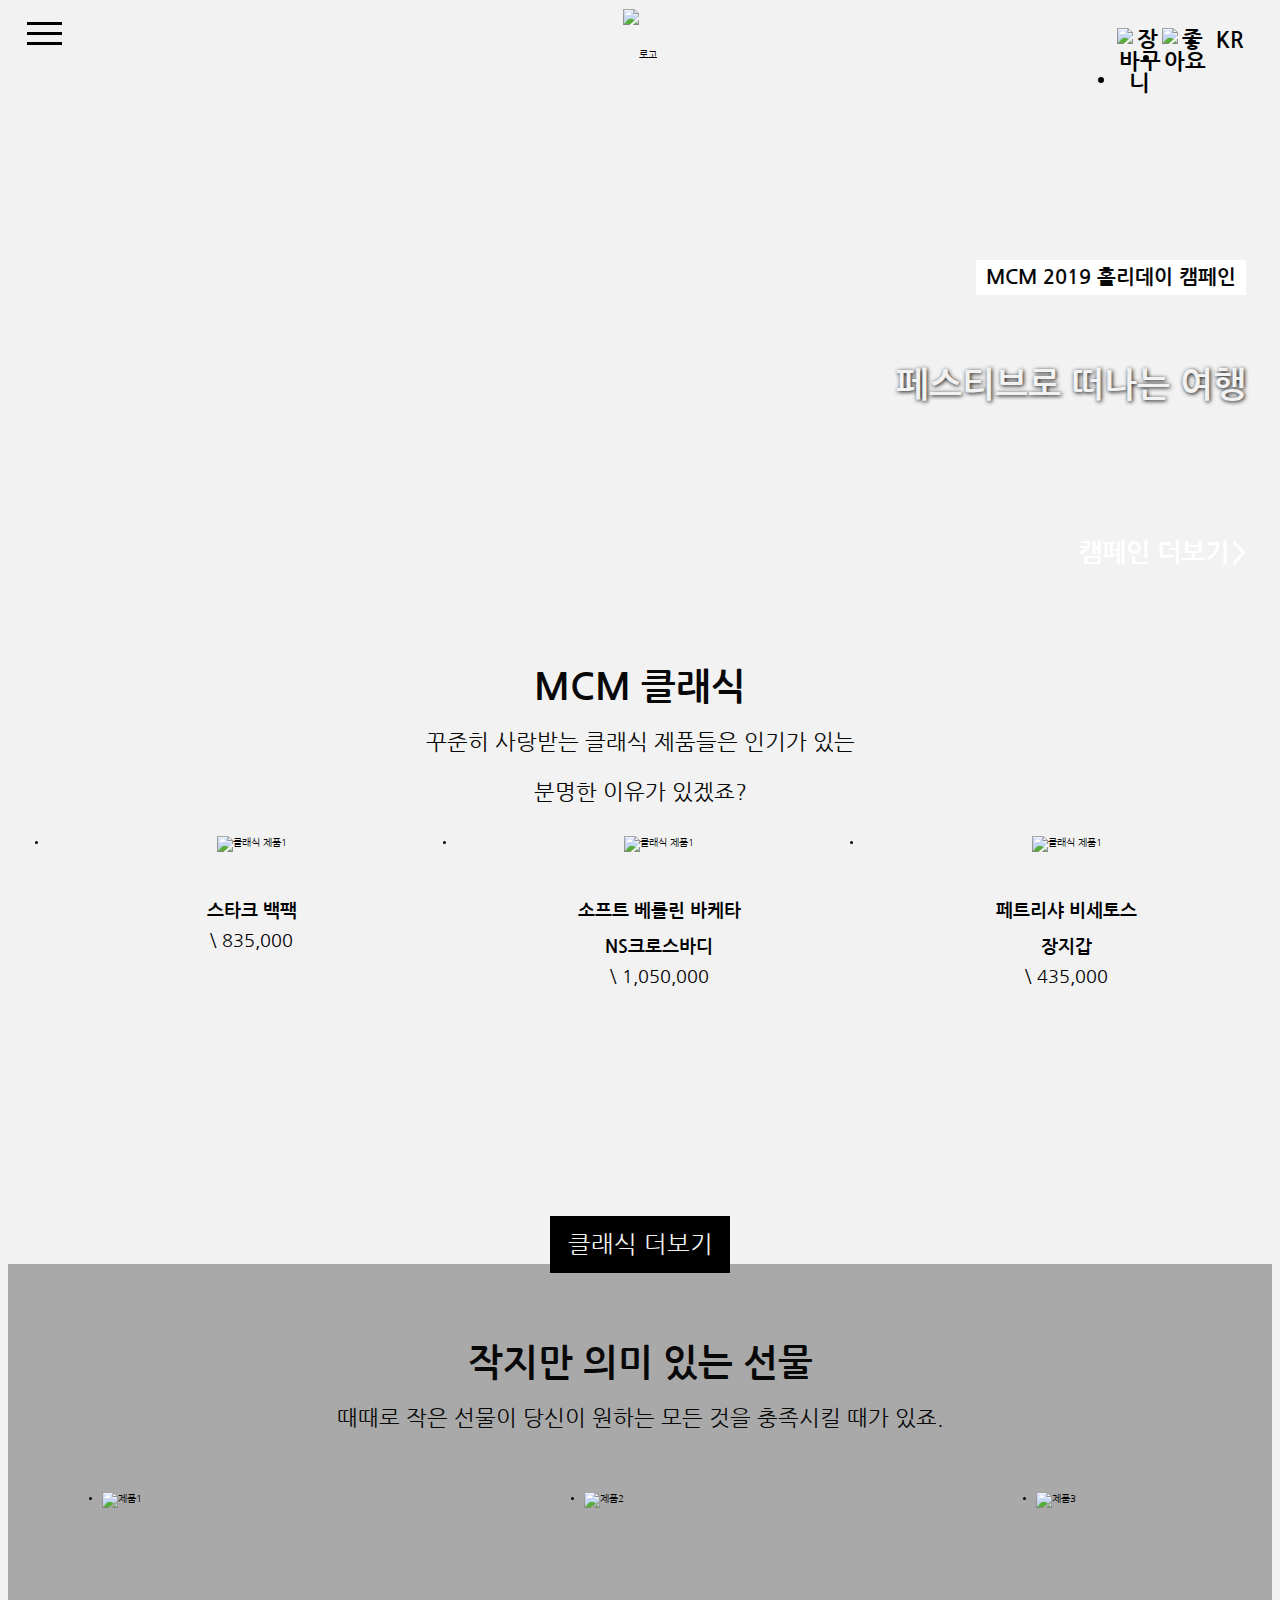
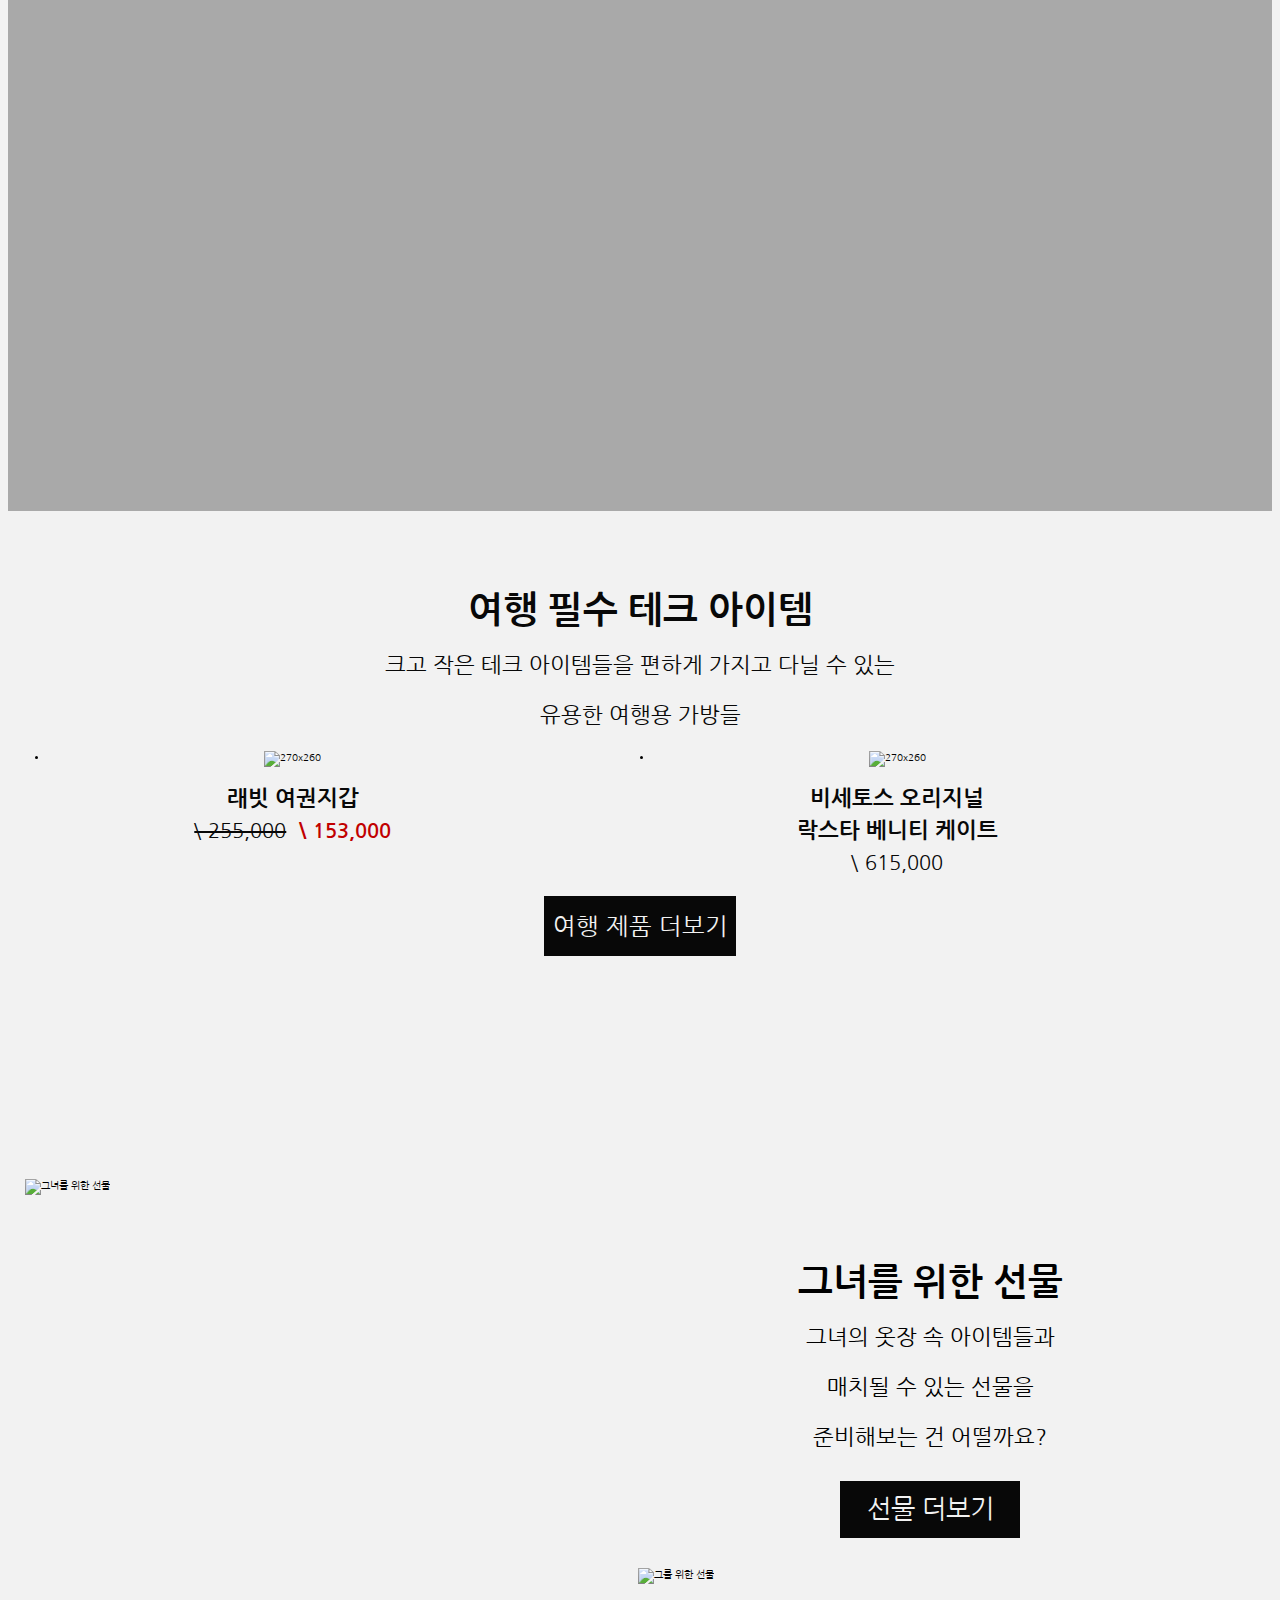
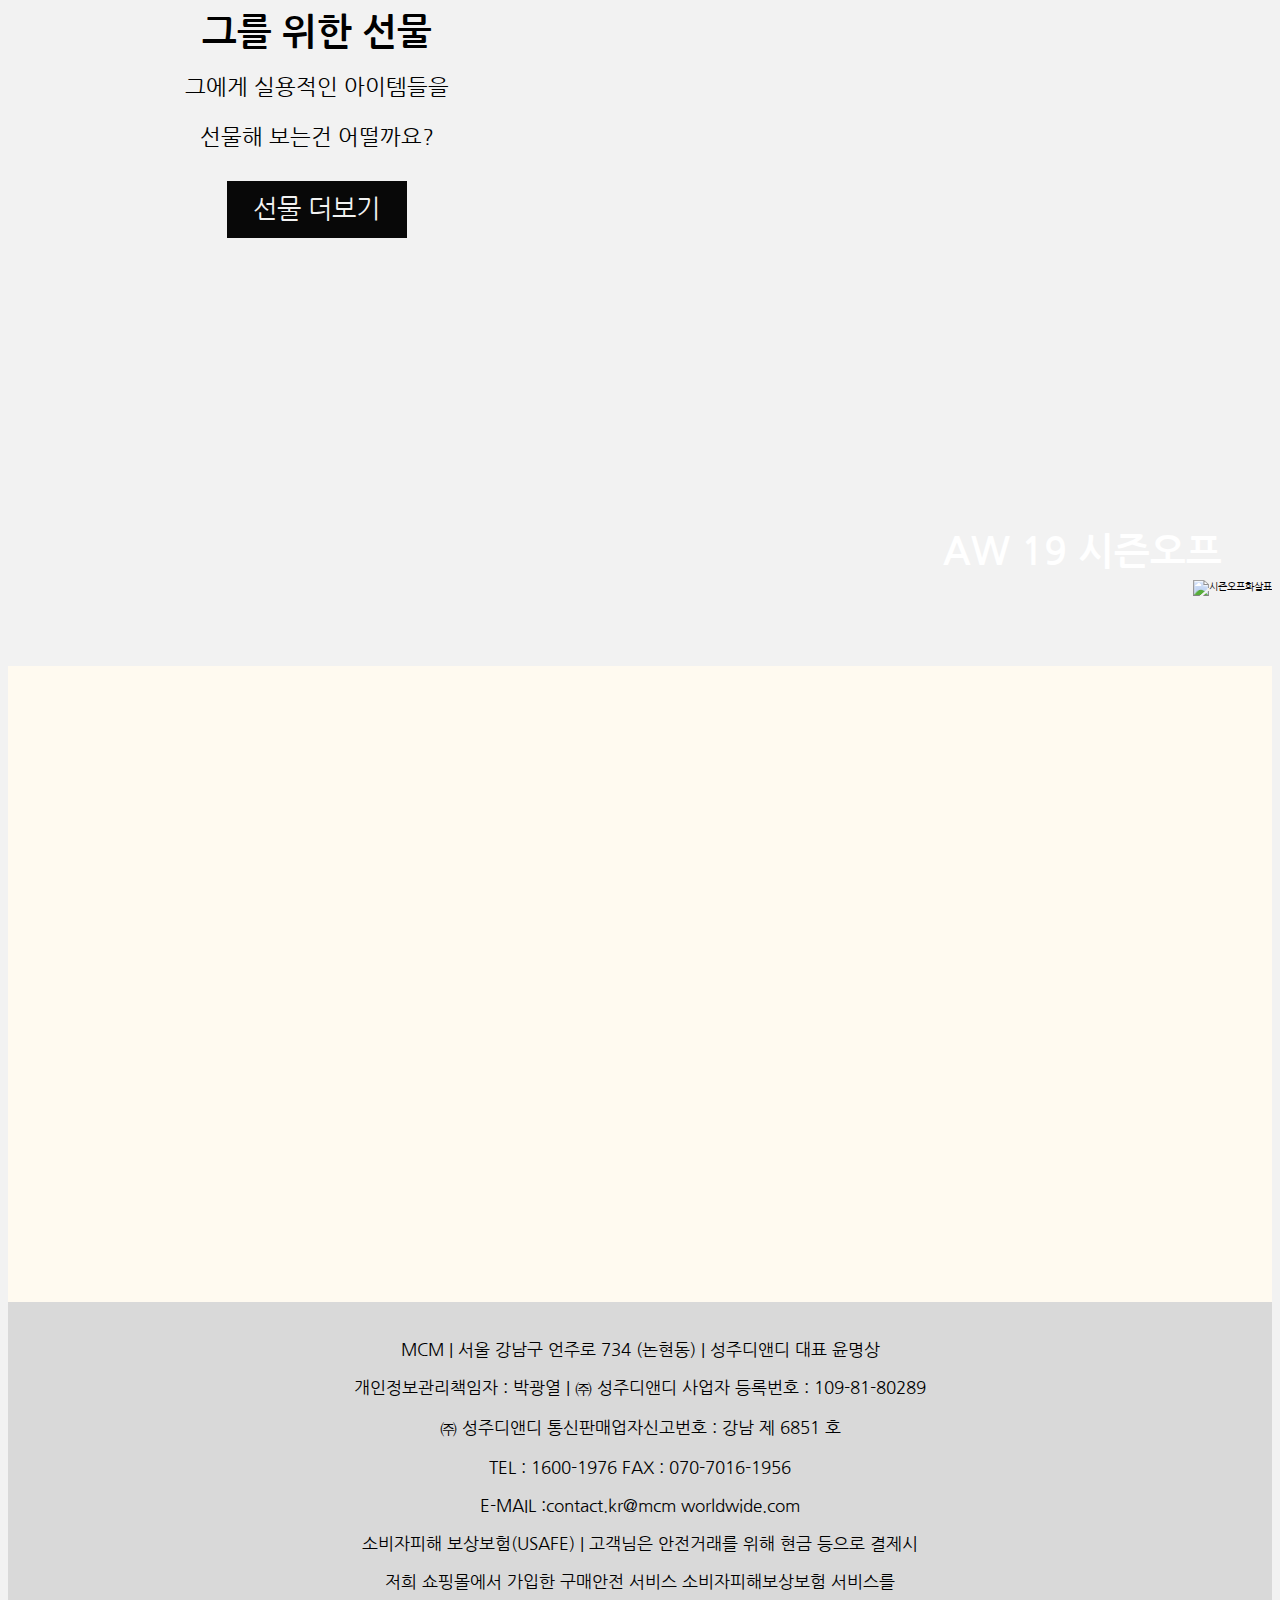
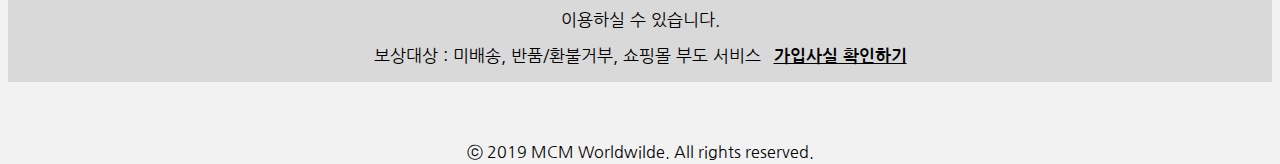
==== index.html @ 51ff12f6 "Add files via upload" ====
<!DOCTYPE html>
<html lang ="en">
	<head>
	<meta charset="utf-8">
	<meta name="viewport" content="width=device-width,initial-scale=1.0,minimum-scale=1.0,maximum-scale=1.0">
	<title>mcm</title>
	<link rel="stylesheet" href="css/reset.css">
	<link href="https://fonts.googleapis.com/css?family=Nanum+Gothic&display=swap" rel="stylesheet">
	<link rel="stylesheet" href="css/mcm-moblie.css">
</head>

<body>
	<header>
		<div class="top-con">
			<div class="btn-con">
				<span class="menu-btn"></span>
				<span class="menu-btn"></span>
				<span class="menu-btn"></span>
			</div>
			<div class="nav"></div>
			<div class="logo-wrap">
				<img src="images/mcm/mcm_logo.png" alt="로고">
			</div>
			<div class="top-icon">
				<ul>
					<li><img src="images/mcm/icon/icon_top_cart.png" alt="장바구니"></li>
					<li><img src="images/mcm/icon/icon_top_heart.png" alt="좋아요"></li>
					<li>KR</li>
				</ul>
			</div>
		</div>
		<div class="txt-con">
			<h1>MCM 2019 홀리데이 캠페인</h1>
			<p>페스티브로 떠나는 여행</p>
			<p>인플루언시 테너리스, 마네사 종, 새미 밀러와 함께 하늘위로 여행을 떠나보세요.</p>
			<span>캠페인 더보기</span>

			<span>></span>
		</div>
	</header>
	<!--최상단-->
	<div class="first-wrap">
		<div class="txt-con">
			<h2>MCM 클래식</h2>
			<p>꾸준히 사랑받는 클래식 제품들은 인기가 있는</p>
			<p>분명한 이유가 있겠죠?</p>
		</div>
		<div class="first-con">
			<ul>
				<li><img src="images/mcm/classic/img_class1.png" alt="클래식 제품1">
					<p>스타크 백팩</p>
					<span>\ 835,000</span>

				</li>

				<li><img src="images/mcm/classic/img_class2.png" alt="클래식 제품1">
					<p>소프트 베를린 바케타</p>
					<p>NS크로스바디</p>
					<span>\ 1,050,000</span>
				</li>

				<li><img src="images/mcm/classic/img_class3.png" alt="클래식 제품1">
					<p>페트리샤 비세토스</p>
					<p>장지갑</p>
					<span>\ 435,000</span>
				</li>
			</ul>
		</div>
		<div class="first-btn">
			<span>클래식 더보기</span>
		</div>
	</div>
	<div class="second-wrap">
		<div class="txt-con">
			<h2>작지만 의미 있는 선물</h2>
			<p>때때로 작은 선물이 당신이 원하는 모든 것을 충족시킬 때가 있죠.</p>
		</div>
		<div class="second-con">
			<ul>
				<li><img src="http://placehold.it/452x477/a1c" alt="제품1"></li>
				<li><img src="http://placehold.it/452x477/ddd" alt="제품2"></li>
				<li><img src="http://placehold.it/452x477/cdc" alt="제품3"></li>
				<li><img src="http://placehold.it/452x477/bdb" alt="제품4"></li>
			</ul>
		</div>
	</div>
	<div class="third-wrap">
		<div class="txt-con">
			<h2>여행 필수 테크 아이템</h2>
			<p>크고 작은 테크 아이템들을 편하게 가지고 다닐 수 있는</p>
			<p>유용한 여행용 가방들</p>
		</div>
		<div class="third-con">
			<ul>
				<li><img src="images/mcm/travel/img_1.png" alt="270x260">
					<p>래빗 여권지갑</p>
					<span>\ 255,000</span>
					<span>\ 153,000</span>
				</li>
				<li><img src="images/mcm/travel/img_2.png" alt="270x260">
					<p>비세토스 오리지널</p>
					<p>락스타 베니티 케이트</p>
					<span>\ 615,000</span>
				</li>
			</ul>
			<div class="third-btn">
				<span>여행 제품 더보기</span>
			</div>
		</div>
	</div>
	<div class="last-wrap">
		<div class="left-con">
			<div class="left-top">
				<img src="images/mcm/he/she.JPG" alt="그녀를 위한 선물">
			</div>
			<div class="left-bottom">
				<h1>그를 위한 선물</h1>
				<p>그에게 실용적인 아이템들을</p>
				<p>선물해 보는건 어떨까요?</p>
				<div class="left-btn">
					<span>선물 더보기</span>
				</div>
			</div>
		</div>
		<div class="right-con">
			<div class="right-top">
				<h1>그녀를 위한 선물</h1>
				<p>그녀의 옷장 속 아이템들과</p>
				<p>매치될 수 있는 선물을</p>
				<p>준비해보는 건 어떨까요?</p>
				<div class="right-btn">
					<span>선물 더보기</span>
				</div>
			</div>
			<div class="right-bottom">
				<img src="images/mcm/he/he.JPG" alt="그를 위한 선물">
			</div>
		</div>
	</div>
	<div class="season-wrap">
		<span>AW 19 시즌오프</span>
		<img src="images/mcm/icon/icon_seasonoff.png" alt="시즌오프화살표">
	</div>
	<div class="info-wrap">
		
	</div>
	<footer>
		<p>MCM | 서울 강남구 언주로 734 (논현동) | 성주디앤디 대표 윤명상 </p>
		<p>개인정보관리책임자 : 박광열 | ㈜ 성주디앤디 사업자 등록번호 : 109-81-80289</p>
		<p>㈜ 성주디앤디 통신판매업자신고번호 : 강남 제 6851 호 </p>
		<p>TEL : 1600-1976 FAX : 070-7016-1956 </p>
		<p>E-MAIL :contact.kr@mcm worldwide.com</p>
		<p>소비자피해 보상보험(USAFE) | 고객님은 안전거래를 위해 현금 등으로 결제시 </p>
		<p>저희 쇼핑몰에서 가입한 구매안전 서비스 소비자피해보상보험 서비스를 </p>
		<p>이용하실 수 있습니다. </p>
		<span>보상대상 : 미배송, 반품/환불거부, 쇼핑몰 부도 서비스</span>
		<span>가입사실 확인하기 </span>
		<p>ⓒ 2019 MCM Worldwilde. All rights reserved.</p>
	</footer>
</body></html>
---- css/mcm-moblie.css ----
@charset "utf-8";

html {
	font-size: 10px;
}

body {
	font-family: 'Nanum Gothic', sans-serif;
	overflow-x: hidden;
	overflow-y: auto;
	background-color: #f2f2f2;
}

header {
	width: 100%;
	height: 580px;
	position: relative;
	background: url("../images/mcm/top/bg_img1.jpg") no-repeat;
	background-size: 100% 100%;
	cursor: pointer;
}

header .txt-con {
	width: 100%;
	/*	background-color: palevioletred;*/
	text-align: right;
	position: absolute;
	right: 26px;
	bottom: 0px;
	color: #fff;
}

header .txt-con h1 {
	display: inline-block;
	width: 270px;
	height: 35px;
	line-height: 35px;
	background-color: #fff;
	font-weight: 700;
	font-size: 2rem;
	margin-bottom: 3%;
	text-align: center;
	color: #080808;
}

header .txt-con p:nth-of-type(1) {
	font-size: 3.5rem;
	font-weight: 700;
	margin-bottom: 2%;
	color: #f2f2f2;
	text-shadow: 1px 1px 4px #080808;
}

header .txt-con p:nth-of-type(2) {
	font-size: 1.6rem;
	font-weight: bold;
	color: #f2f2f2;
}

header .txt-con span {
	display: inline-block;
	height: 30px;
	line-height: 30px;
	padding: 80px 0 20px 0;
	font-size: 2.6rem;
	font-weight: bold;
	cursor: pointer;
}

header .top-con {
	width: 100%;
	height: 90px;
	position: relative;
}

header .top-con .logo-wrap {
	line-height: 90px;
	text-align: center;
}

header .top-con .logo-wrap img {
	vertical-align: middle;
}

header .top-con .top-icon {
	position: absolute;
	top: 10px;
	height: 25px;
	right: 20px;
}

header .top-con .top-icon ul {
	overflow: hidden;
}

header .top-con .top-icon ul li {
	float: left;
	width: 45px;
	text-align: center;
	font-size: 2.2rem;
	font-weight: bold;
}

header .top-con .top-icon ul li img {
	vertical-align: sub;
}

header .top-con .top-icon ul li:nth-child(3) {
	line-height: 25px;
}

header .top-con .btn-con {
	position: fixed;
	top: 15px;
	left: 20px;
	z-index: 10;
}

header .top-con .btn-con .menu-btn {
	display: block;
	width: 35px;
	height: 3px;
	background-color: #000;
	margin: 7px;
}

.first-wrap {
	width: 100%;
	height: 676px;
	position: relative;
}

.first-wrap .txt-con {
	width: 100%;
	text-align: center;
	padding-top: 50px;
}

.first-wrap .txt-con h2 {
	font-size: 3.7rem;
	font-weight: bold;
	margin-bottom: 20px;
	color: #080808;
}

.first-wrap .txt-con p {
	font-size: 2.2rem;
	margin-bottom: 15px;
	color: #080808;
}

.first-wrap .txt-con p:last-child {
	margin-bottom: 0;
}

.first-wrap .first-con {
	width: 100%;
	padding-top: 20px;
}

.first-wrap .first-con ul {
	overflow: hidden;
}

.first-wrap .first-con ul li {
	float: left;
	width: 33.3%;
	height: 330px;
	text-align: center;
	cursor: pointer;
}

.first-wrap .first-con ul li img {
	width: 150px;
	vertical-align: top;
}

.first-wrap .first-con ul li:last-child {
	margin-right: 0;
}

.first-wrap .first-con ul li p:first-of-type {
	margin-top: 50px;
}

.first-wrap .first-con ul li p {
	font-size: 1.8rem;
	font-weight: bold;
	margin-bottom: 10px;
}

.first-wrap .first-con ul li span {
	font-size: 1.8rem;
}

.first-wrap .first-btn {
	position: relative;
	width: 100%;
	height: 57px;
	margin-top: 50px;
	cursor: pointer;
}

.first-wrap .first-btn span {
	position: absolute;
	display: block;
	width: 180px;
	height: 57px;
	left: 50%;
	transform: translateX(-50%);
	line-height: 57px;
	text-align: center;
	font-size: 2.4rem;
	color: #f2f2f2;
	background-color: #000;
}

/*클래식제품끝*/
.second-wrap {
	width: 100%;
	height: 847px;
	background-color: darkgray;
}

.second-wrap .txt-con {
	width: 100%;
	text-align: center;
	padding-top: 50px;
}

.second-wrap .txt-con h2 {
	font-size: 3.7rem;
	font-weight: bold;
	margin-bottom: 15px;
	color: #080808;
}

.second-wrap .txt-con p {
	font-size: 2.2rem;
	color: #080808;
}

.second-wrap .second-con {
	width: 100%;
	height: 477px;
	overflow: hidden;
	position: relative;
	margin: 0 auto;
	margin-top: 60px;
}

.second-wrap .second-con ul {
	position: relative;
	margin: 0 auto;
}

.second-wrap .second-con ul li {
	position: absolute;
	text-align: center;
}

.second-wrap .second-con ul li:nth-of-type(1) {
	left: 94px;
}

.second-wrap .second-con ul li:nth-of-type(2) {
	left: 576px;
}

.second-wrap .second-con ul li:nth-of-type(3) {
	left: 1028px;
}

.second-wrap .second-con ul li:nth-of-type(4) {
	left: -390px;
}
/*30*/

/*작지만 의미있는 선물 끝*/
.third-wrap {
	width: 100%;
	height: 668px;
	margin: 0 auto;

}

.third-wrap .txt-con {
	width: 100%;
	text-align: center;
	padding-top: 50px;
}

.third-wrap .txt-con h2 {
	font-size: 3.7rem;
	font-weight: bold;
	margin-bottom: 15px;
	color: #080808;
}

.third-wrap .txt-con p {
	font-size: 2.2rem;
	color: #080808;
}

.third-wrap .txt-con p:first-of-type {
	margin-bottom: 10px;
}

.third-wrap .third-con {
	width: 100%;
	margin: 0 auto;
	text-align: center;
}

.third-wrap .third-con ul {
	overflow: hidden;
}

.third-wrap .third-con ul li {
	float: left;
	width: 40%;
	margin-right: 115px;
}

.third-wrap .third-con ul li:nth-of-type(2) {
	margin-right: 0;
}

.third-wrap .third-con .third-btn {
	width: 192px;
	height: 60px;
	margin: 0 auto;
	margin-top: 20px;
	background-color: #080808;
}

.third-wrap .third-con .third-btn span {
	line-height: 60px;
	font-size: 2.4rem;
	color: #f2f2f2;
}

/*
.third-wrap .third-con ul li:first-child{
	margin-right: 20px;
}
*/
.third-wrap .third-con ul li p {
	font-size: 2.2rem;
	font-weight: bold;
	margin: 20px 0 10px;
	color: #080808;
}

.third-wrap .third-con ul li:nth-child(2) p:nth-of-type(2) {
	margin-top: 0;
}

.third-wrap .third-con ul li span {
	font-size: 2rem;
	color: #080808;
}

.third-wrap .third-con ul li:first-child span:first-of-type {
	text-decoration: line-through;
}

.third-wrap .third-con ul li:first-child span:nth-of-type(2) {
	color: #c10000;
	font-weight: bold;
	margin-left: 10px;
}

/*여행필수아이템 끝*/
.last-wrap {
	width: 100%;
	height: 727px;
}

.last-wrap .left-con {
	float: left;
	width: 47.5%;
	height: 100%;
	margin-right: 30px;
	padding-left: 17px;
	box-sizing: border-box;
}

.last-wrap .left-con .left-top {
	width: 100%;
	height: 350px;
}

.last-wrap .left-con .left-top img {
	width: 100%;
	height: 100%;
}

.last-wrap .left-con .left-bottom {
	width: 100%;
	padding-top: 60px;
	text-align: center;
}

.last-wrap .left-con .left-bottom h1 {
	font-size: 3.7rem;
	font-weight: bold;
	margin-bottom: 20px;
}

.last-wrap .left-con .left-bottom p {
	font-size: 2.2rem;
	margin-bottom: 10px;
}

.last-wrap .left-con .left-bottom .left-btn {
	width: 180px;
	height: 57px;
	margin: 0 auto;
	margin-top: 30px;
	background-color: #080808;
	cursor: pointer;
}

.last-wrap .left-con .left-bottom .left-btn span {
	display: inline-block;
	line-height: 57px;
	font-size: 2.6rem;
	color: #f2f2f2;
}

/*그의선물*/
.last-wrap .right-con {
	float: left;
	width: 47.5%;
	height: 100%;
	padding-right: 17px;
	box-sizing: border-box;
}

.last-wrap .right-con .right-top {
	width: 100%;
	padding: 60px 0 30px;
	box-sizing: border-box;
	text-align: center;
}

.last-wrap .right-con .right-top h1 {
	font-size: 3.7rem;
	font-weight: bold;
	margin-bottom: 20px;
}

.last-wrap .right-con .right-top p {
	font-size: 2.2rem;
	margin-bottom: 10px;
}

.last-wrap .right-con .right-top .right-btn {
	width: 180px;
	height: 57px;
	margin: 0 auto;
	margin-top: 30px;
	background-color: #080808;
	cursor: pointer;
}

.last-wrap .right-con .right-top .right-btn span {
	display: inline-block;
	line-height: 57px;
	font-size: 2.6rem;
	color: #f2f2f2;
}

.last-wrap .right-con .right-bottom {
	width: 100%;
	height: 350px;
}

.last-wrap .right-con .right-bottom img {
	width: 100%;
	height: 100%;
}

/*그녀의 선물*/
/*그의 선물 그녀의 선물 파트 끝*/
.season-wrap {
	width: 100%;
	height: 360px;
	position: relative;
	background-color: #080808;
	background: url("../images/mcm/bgi_season.jpg") no-repeat center;
}

.season-wrap span {
	display: inline-block;
	position: absolute;
	bottom: 95px;
	right: 50px;
	color: #fff;
	font-size: 3.8rem;
	font-weight: bold;
	cursor: pointer;
}

.season-wrap img {
	position: absolute;
	bottom: 70px;
	right: 0px;
}

/*시즌오프 끝*/
.info-wrap {
	width: 100%;
	height: 636px;
	background-color: floralwhite;
}

/*정보파트 끝*/
footer {
	width: 100%;
	height: 380px;
	padding: 20px 10px 0 10px;
	box-sizing: border-box;
	background-color: #d9d9d9;
	text-align: center;
}

footer p,
span {
	font-size: 1.7rem;
}

footer p:not(:last-child) {
	margin-bottom: 15px;
}

footer span {
	display: inline-block;
	margin-bottom: 60px;
}

footer span:nth-of-type(2) {
	font-weight: bold;
	padding-left: 10px;
	text-decoration: underline;
	cursor: pointer;
}

footer p:last-child {
	font-size: 1.6rem;
}

/*푸터끝*/
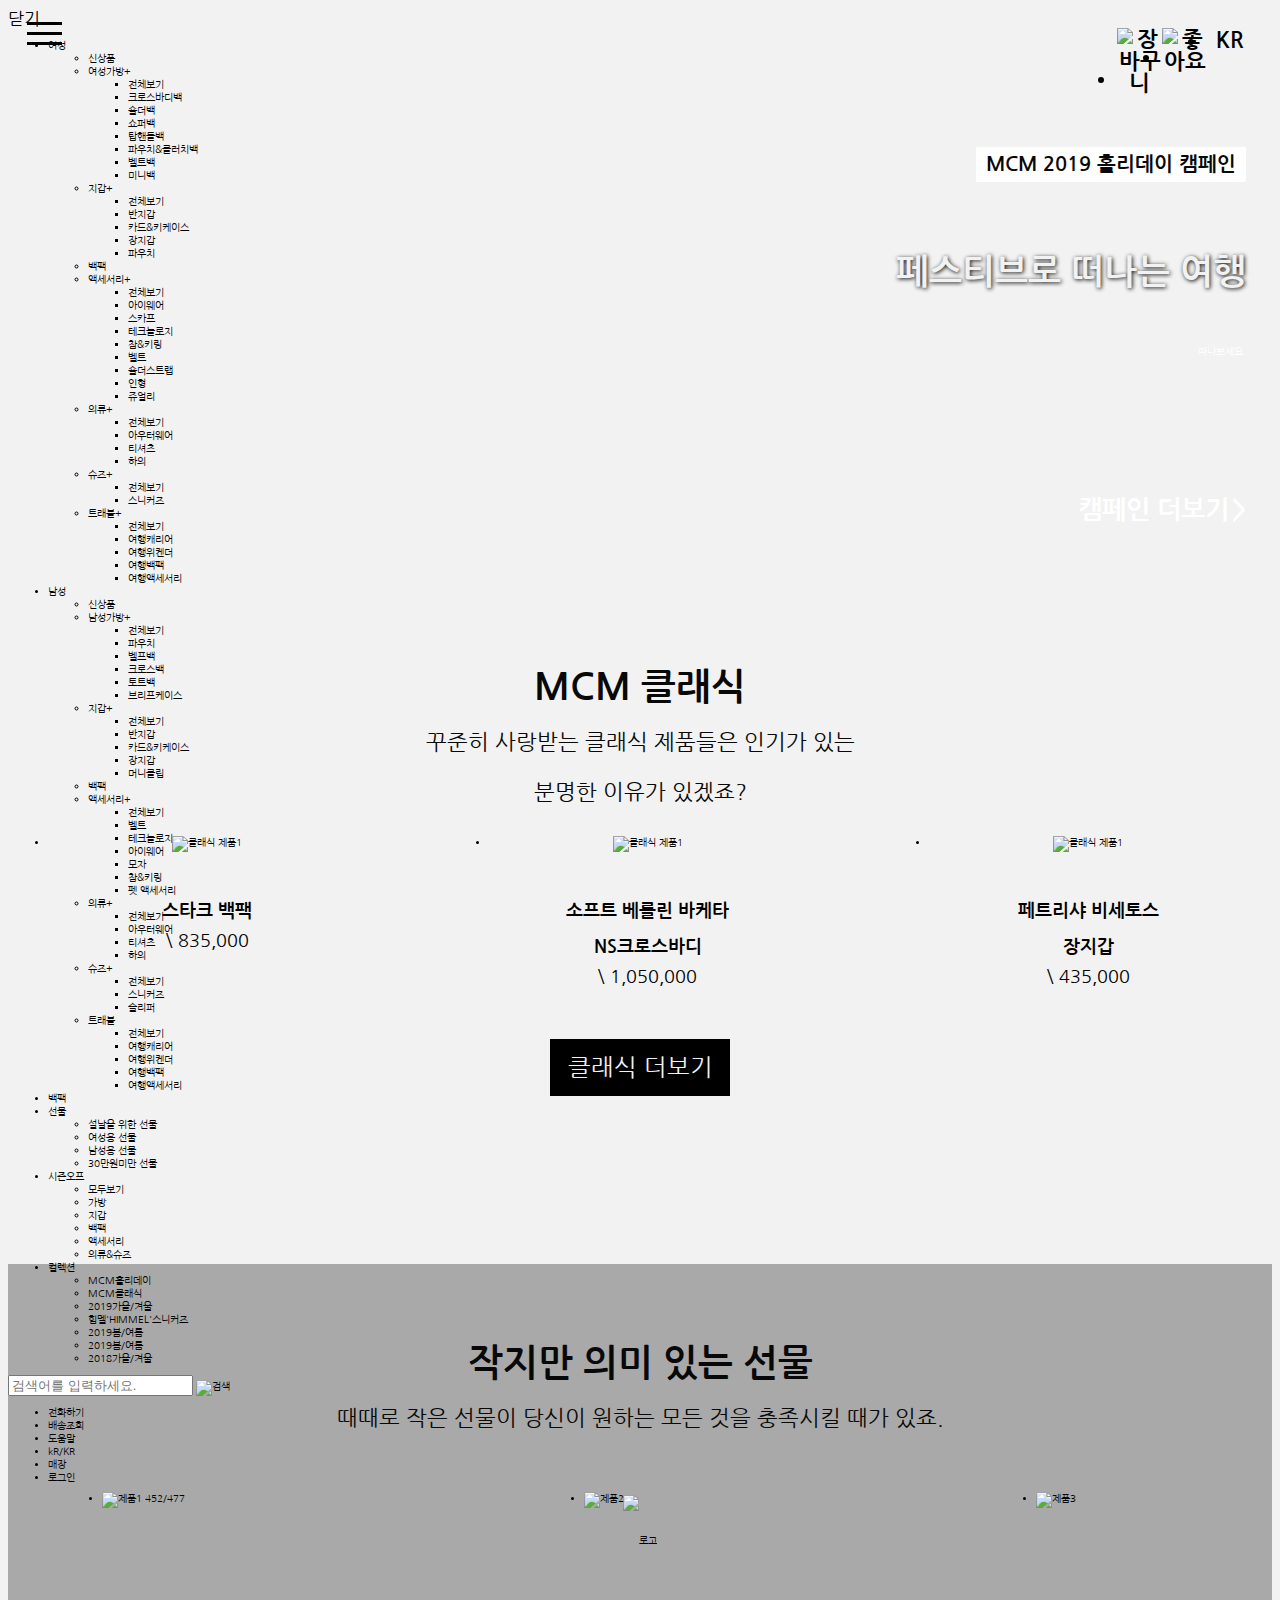
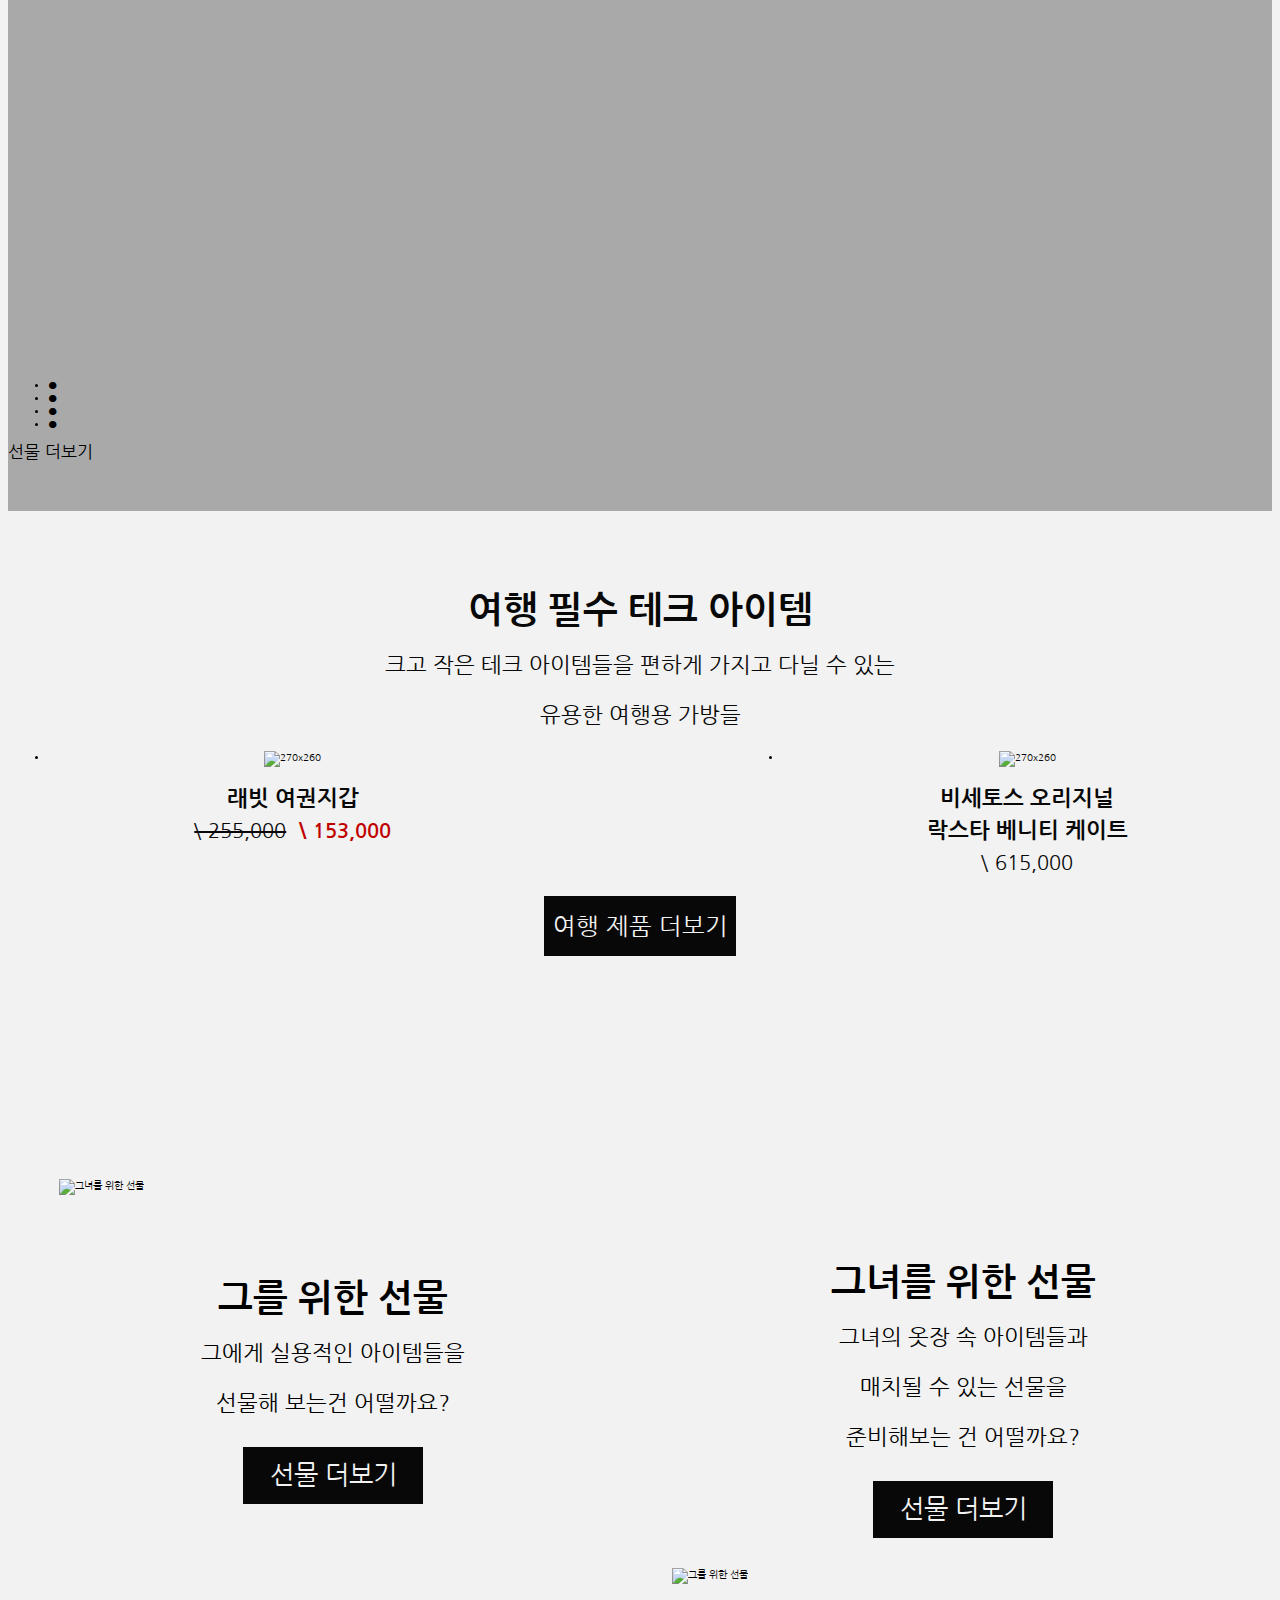
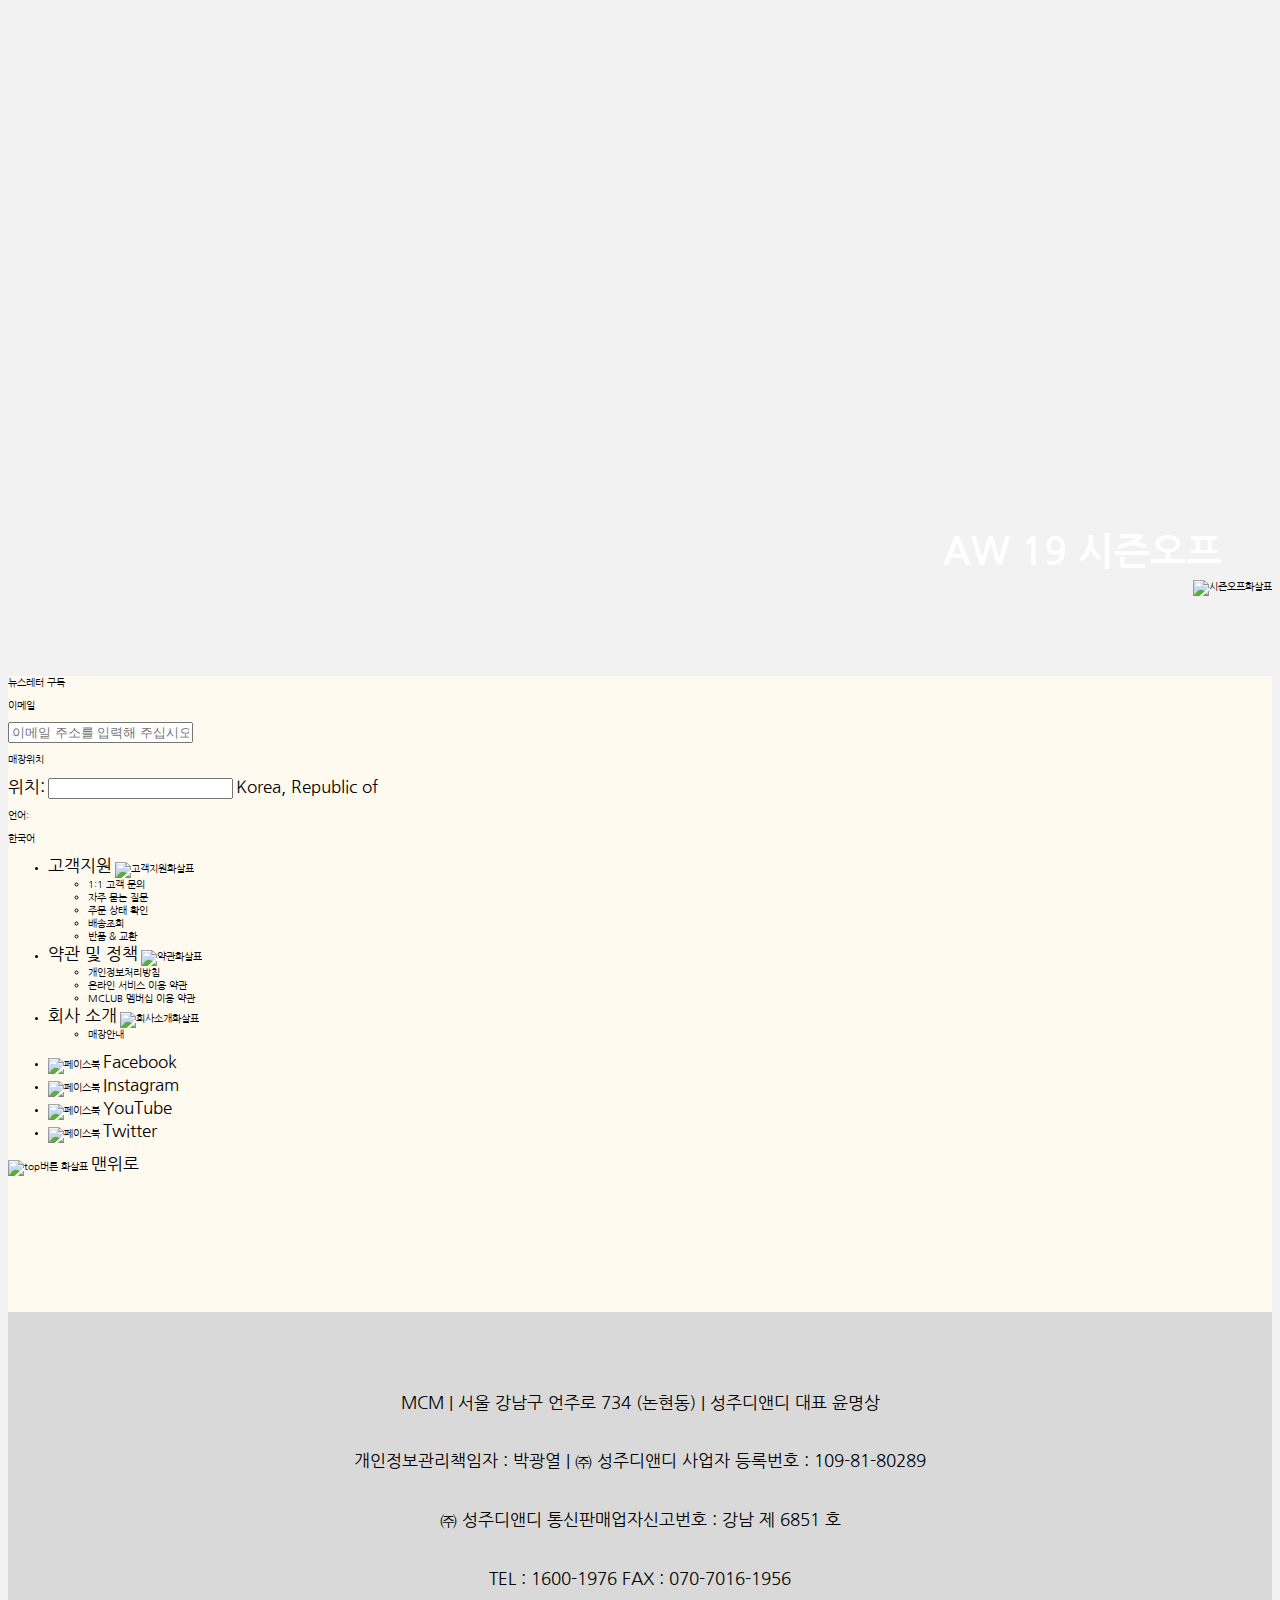
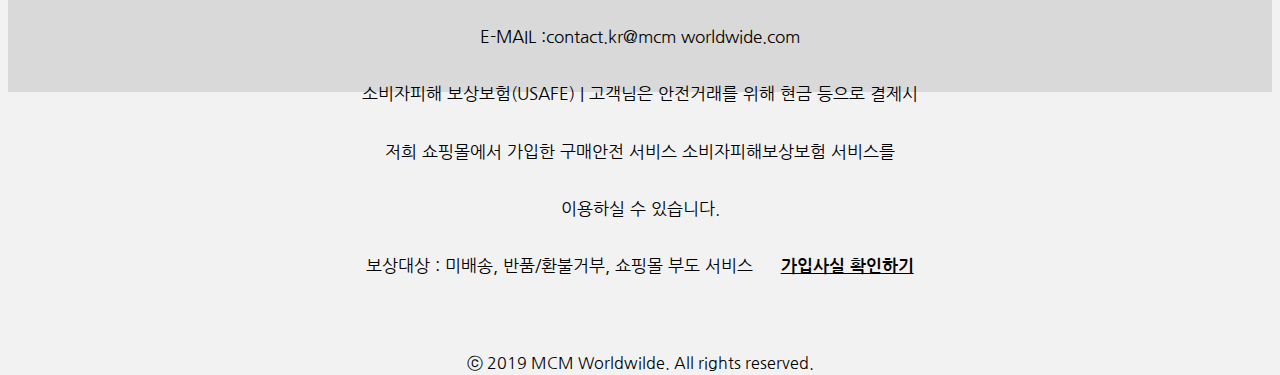
==== commit e41dc2f0: "Add files via upload" ====
--- a/index.html
+++ b/index.html
@@ -2,11 +2,14 @@
 <html lang ="en">
 	<head>
 	<meta charset="utf-8">
-	<meta name="viewport" content="width=device-width,initial-scale=1.0,minimum-scale=1.0,maximum-scale=1.0">
+	<meta name="viewport" content="width=device-width, initial-scale=1.0">
 	<title>mcm</title>
 	<link rel="stylesheet" href="css/reset.css">
 	<link href="https://fonts.googleapis.com/css?family=Nanum+Gothic&display=swap" rel="stylesheet">
 	<link rel="stylesheet" href="css/mcm-moblie.css">
+	<script src="js/jquery-3.4.1.min.js"></script>
+	<script src="js/mcm-mobile.js"></script>
+	<script src="js/20191209-accirdion.js"></script>
 </head>
 
 <body>
@@ -17,9 +20,182 @@
 				<span class="menu-btn"></span>
 				<span class="menu-btn"></span>
 			</div>
-			<div class="nav"></div>
+			<div class="nav">
+			<div class="nav-btn">
+			<span class="btn-menu">닫기</span>
+			</div>
+				<ul class="main-nav">
+					<li class="t">여성
+					<ul class="first">
+						<li>신상품</li>
+						<li class="w-b" >여성가방+
+						<ul class="w-b-a">
+							<li>전체보기</li>	
+							<li>크로스바디백</li>	
+							<li>숄더백</li>	
+							<li>쇼퍼백</li>	
+							<li>탑핸들백</li>	
+							<li>파우치&amp;클러치백</li>	
+							<li>벨트백</li>	
+							<li>미니백</li>	
+						</ul>
+<!--						-->
+						</li>
+						<li class="w-c">지갑+
+						<ul class="w-c-a">
+							<li>전체보기</li>
+							<li>반지갑</li>
+							<li>카드&amp;키케이스</li>
+							<li>장지갑</li>
+							<li>파우치</li>
+						</ul>
+						</li>
+						<li>백팩</li>
+						<li class="w-d">액세서리+
+						<ul class="w-d-a">
+							<li>전체보기</li>
+							<li>아이웨어</li>
+							<li>스카프</li>
+							<li>테크놀로지</li>
+							<li>참&amp;키링</li>
+							<li>벨트</li>
+							<li>숄더스트랩</li>
+							<li>인형</li>
+							<li>쥬얼리</li>
+						</ul>
+						</li>
+						<li class="w-e">의류+
+						<ul class="w-e-a">
+							<li>전체보기</li>
+							<li>아우터웨어</li>
+							<li>티셔츠</li>
+							<li>하의</li>
+						</ul>
+						</li>
+						<li class="w-f">슈즈+
+						<ul class="w-f-a">
+							<li>전체보기</li>	
+							<li>스니커즈</li>	
+						</ul>
+						</li>
+						<li class="w-g">트래블+
+						<ul class="w-g-a">
+							<li>전체보기</li>
+							<li>여행캐리어</li>
+							<li>여행위켄더</li>
+							<li>여행백팩</li>
+							<li>여행액세서리</li>
+						</ul>
+						</li>
+					</ul>
+					</li>
+					<li class="t">남성
+					<ul class="first">
+						<li>신상품</li>
+						<li>남성가방+
+						<ul>
+							<li>전체보기</li>
+							<li>파우치</li>
+							<li>벨프백</li>
+							<li>크로스백</li>
+							<li>토트백</li>
+							<li>브리프케이스</li>
+						</ul>
+						</li>
+						<li>지갑+
+						<ul>
+							<li>전체보기</li>
+							<li>반지갑</li>
+							<li>카드&amp;키케이스</li>
+							<li>장지갑</li>
+							<li>머니클립</li>
+						</ul>
+						</li>
+						<li>백팩</li>
+						<li>액세서리+
+						<ul>
+							<li>전체보기</li>
+							<li>벨트</li>
+							<li>테크놀로지</li>
+							<li>아이웨어</li>
+							<li>모자</li>
+							<li>참&amp;키링</li>
+							<li>펫 액세서리</li>
+						</ul>
+						</li>
+						<li>의류+
+						<ul>
+							<li>전체보기</li>
+							<li>아우터웨어</li>
+							<li>티셔츠</li>
+							<li>하의</li>
+						</ul>
+						</li>
+						<li>슈즈+
+						<ul>
+							<li>전체보기</li>
+							<li>스니커즈</li>
+							<li>슬리퍼</li>
+						</ul>
+						</li>
+						<li>트래블
+						<ul>
+							<li>전체보기</li>
+							<li>여행캐리어</li>
+							<li>여행위켄더</li>
+							<li>여행백팩</li>
+							<li>여행액세서리</li>
+						</ul>
+						</li>
+					</ul>
+					</li>
+					<li class="t">백팩</li>
+					<li class="t">선물
+					<ul class="first">
+						<li>설날을 위한 선물</li>
+						<li>여성용 선물</li>
+						<li>남성용 선물</li>
+						<li>30만원미만 선물</li>
+					</ul>
+					</li>
+					<li class="t">시즌오프
+					<ul class="first">
+						<li>모두보기</li>
+						<li>가방</li>
+						<li>지갑</li>
+						<li>백팩</li>
+						<li>액세서리</li>
+						<li>의류&amp;슈즈</li>
+					</ul>
+					</li>
+					<li class="t">컬렉션
+					<ul class="first">
+						<li>MCM홀리데이</li>
+						<li>MCM클래식</li>
+						<li>2019가을/겨울</li>
+						<li>힘멜'HIMMEL'스니커즈</li>
+						<li>2019봄/여름</li>
+						<li>2019봄/여름</li>
+						<li>2018가을/겨울</li>
+					</ul>
+					</li>
+				</ul>
+				<div class="b-con">
+					<input type="text" placeholder="검색어를 입력하세요.">
+					<img src="images/mcm/icon/icon_store.png" alt="검색">
+					<ul>
+						<li>전화하기</li>
+						<li>배송조회</li>
+						<li>도움말</li>
+						<li>kR/KR</li>
+						<li>매장</li>
+						<li>로그인</li>
+					</ul>
+				</div>
+			</div>
 			<div class="logo-wrap">
 				<img src="images/mcm/mcm_logo.png" alt="로고">
+				
 			</div>
 			<div class="top-icon">
 				<ul>
@@ -32,10 +208,11 @@
 		<div class="txt-con">
 			<h1>MCM 2019 홀리데이 캠페인</h1>
 			<p>페스티브로 떠나는 여행</p>
-			<p>인플루언시 테너리스, 마네사 종, 새미 밀러와 함께 하늘위로 여행을 떠나보세요.</p>
+			<p>인플루언시 테너리스, 마네사 종, 새미 밀러와 함께 하늘위로 여행을  </p>
+			<p>떠나보세요.</p>
 			<span>캠페인 더보기</span>
 
-			<span>></span>
+			<span>&#62;</span>
 		</div>
 	</header>
 	<!--최상단-->
@@ -77,12 +254,23 @@
 		</div>
 		<div class="second-con">
 			<ul>
-				<li><img src="http://placehold.it/452x477/a1c" alt="제품1"></li>
-				<li><img src="http://placehold.it/452x477/ddd" alt="제품2"></li>
-				<li><img src="http://placehold.it/452x477/cdc" alt="제품3"></li>
-				<li><img src="http://placehold.it/452x477/bdb" alt="제품4"></li>
-			</ul>
-		</div>
+				<li><img src="images/mcm/gift/img_1.jpg" alt="제품1 452/477"></li>
+				<li><img src="images/mcm/gift/img_2.jpg" alt="제품2"></li>
+				<li><img src="images/mcm/gift/img_1.jpg" alt="제품3"></li>
+				<li><img src="images/mcm/gift/img_1.jpg" alt="제품4"></li>
+			</ul>
+		</div>
+		<div class="indicator">
+			<ul>
+				<li>●</li>
+				<li>●</li>
+				<li>●</li>
+				<li>●</li>
+			</ul>
+		</div>
+		<div class="second-btn">
+					<span>선물 더보기</span>
+				</div>
 	</div>
 	<div class="third-wrap">
 		<div class="txt-con">
@@ -138,11 +326,81 @@
 		</div>
 	</div>
 	<div class="season-wrap">
+	
+<!--		<img src="images/mcm/bgi_season.jpg" alt="시즌오프배경">-->
 		<span>AW 19 시즌오프</span>
 		<img src="images/mcm/icon/icon_seasonoff.png" alt="시즌오프화살표">
 	</div>
 	<div class="info-wrap">
-		
+		<div class="txt-con">
+			<p>뉴스레터 구독</p>
+		</div>
+		<div class="email-wrap">
+			<p>이메일</p>
+			<input type="text" placeholder="이메일 주소를 입력해 주십시오." >
+		</div>
+		<div class="store-wrap">
+			<p>매장위치</p>
+			<span>위치:</span>
+			<input type="text" >
+			<span>Korea, Republic of</span>
+		</div>
+		<div class="lang-wrap">
+			<p>언어:</p>
+			<p>한국어</p>
+		</div>
+		<div class="info-con">
+			<ul>
+				<li><span>고객지원</span>
+				<img src="images/mcm/icon/info-arrow.png" alt="고객지원화살표">
+				</li>
+				<div class="sub-m">
+					<ul>
+						<li>1:1 고객 문의</li>
+						<li>자주 묻는 질문</li>
+						<li>주문 상태 확인</li>
+						<li>배송조회</li>
+						<li>반품 &amp; 교환</li>
+					</ul>
+				</div>
+				<li><span>약관 및 정책</span>
+				<img src="images/mcm/icon/info-arrow.png" alt="약관화살표">
+				</li>
+				<div class="sub-m">
+					<ul>
+						<li>개인정보처리방침</li>
+						<li>온라인 서비스 이용 약관</li>
+						<li>MCLUB 멤버십 이용 약관</li>
+					</ul>
+				</div>
+				<li><span>회사 소개</span>
+				<img src="images/mcm/icon/info-arrow.png" alt="회사소개화살표">
+				</li>
+				<div class="sub-m">
+					<ul>
+						<li>매장안내</li>
+					</ul>
+				</div>
+			</ul>
+		</div>
+		<div class="sns-wrap">
+			<ul>
+				<li><img src="http://placehold.it/20x20" alt="페이스북">
+				<span>Facebook</span></li>
+				<li><img src="http://placehold.it/20x20" alt="페이스북">
+				<span>Instagram</span></li>
+				<li><img src="http://placehold.it/20x20" alt="페이스북">
+				<span>YouTube</span></li>
+				<li><img src="http://placehold.it/20x20" alt="페이스북">
+				<span>Twitter</span></li>
+			</ul>
+		</div>
+		<div class="top-con">
+		<img src="images/mcm/icon/top-arrpw.png" alt="top버튼 화살표">
+			<span>맨위로</span>
+		</div>
+			
+			
 	</div>
 	<footer>
 		<p>MCM | 서울 강남구 언주로 734 (논현동) | 성주디앤디 대표 윤명상 </p>
--- a/css/mcm-moblie.css
+++ b/css/mcm-moblie.css
@@ -1,6 +1,5 @@
 @charset "utf-8";
-
-html {
+html,body {
 	font-size: 10px;
 }
 
@@ -61,7 +60,7 @@
 	display: inline-block;
 	height: 30px;
 	line-height: 30px;
-	padding: 80px 0 20px 0;
+	padding: 10% 0 5% 0;
 	font-size: 2.6rem;
 	font-weight: bold;
 	cursor: pointer;
@@ -164,14 +163,14 @@
 
 .first-wrap .first-con ul li {
 	float: left;
-	width: 33.3%;
-	height: 330px;
+	width: 26%;
+	margin-right: 10%;
 	text-align: center;
 	cursor: pointer;
 }
 
 .first-wrap .first-con ul li img {
-	width: 150px;
+	width: 100%;
 	vertical-align: top;
 }
 
@@ -319,7 +318,10 @@
 .third-wrap .third-con ul li {
 	float: left;
 	width: 40%;
-	margin-right: 115px;
+	margin-right: 20%;
+}
+.third-wrap .third-con ul li img{
+	width: 100%;
 }
 
 .third-wrap .third-con ul li:nth-of-type(2) {
@@ -381,19 +383,17 @@
 	float: left;
 	width: 47.5%;
 	height: 100%;
-	margin-right: 30px;
-	padding-left: 17px;
+	margin-right: 5%;
+	padding-left: 4%;
 	box-sizing: border-box;
 }
 
 .last-wrap .left-con .left-top {
 	width: 100%;
-	height: 350px;
 }
 
 .last-wrap .left-con .left-top img {
 	width: 100%;
-	height: 100%;
 }
 
 .last-wrap .left-con .left-bottom {
@@ -473,13 +473,11 @@
 }
 
 .last-wrap .right-con .right-bottom {
-	width: 100%;
-	height: 350px;
-}
+width: 100%;
+	}
 
 .last-wrap .right-con .right-bottom img {
 	width: 100%;
-	height: 100%;
 }
 
 /*그녀의 선물*/
@@ -520,7 +518,7 @@
 footer {
 	width: 100%;
 	height: 380px;
-	padding: 20px 10px 0 10px;
+	padding: 5% 2% 0 2%;
 	box-sizing: border-box;
 	background-color: #d9d9d9;
 	text-align: center;
@@ -532,17 +530,17 @@
 }
 
 footer p:not(:last-child) {
-	margin-bottom: 15px;
+	margin-bottom: 3%;
 }
 
 footer span {
 	display: inline-block;
-	margin-bottom: 60px;
+	margin-bottom: 5%;
 }
 
 footer span:nth-of-type(2) {
 	font-weight: bold;
-	padding-left: 10px;
+	padding-left: 2%;
 	text-decoration: underline;
 	cursor: pointer;
 }
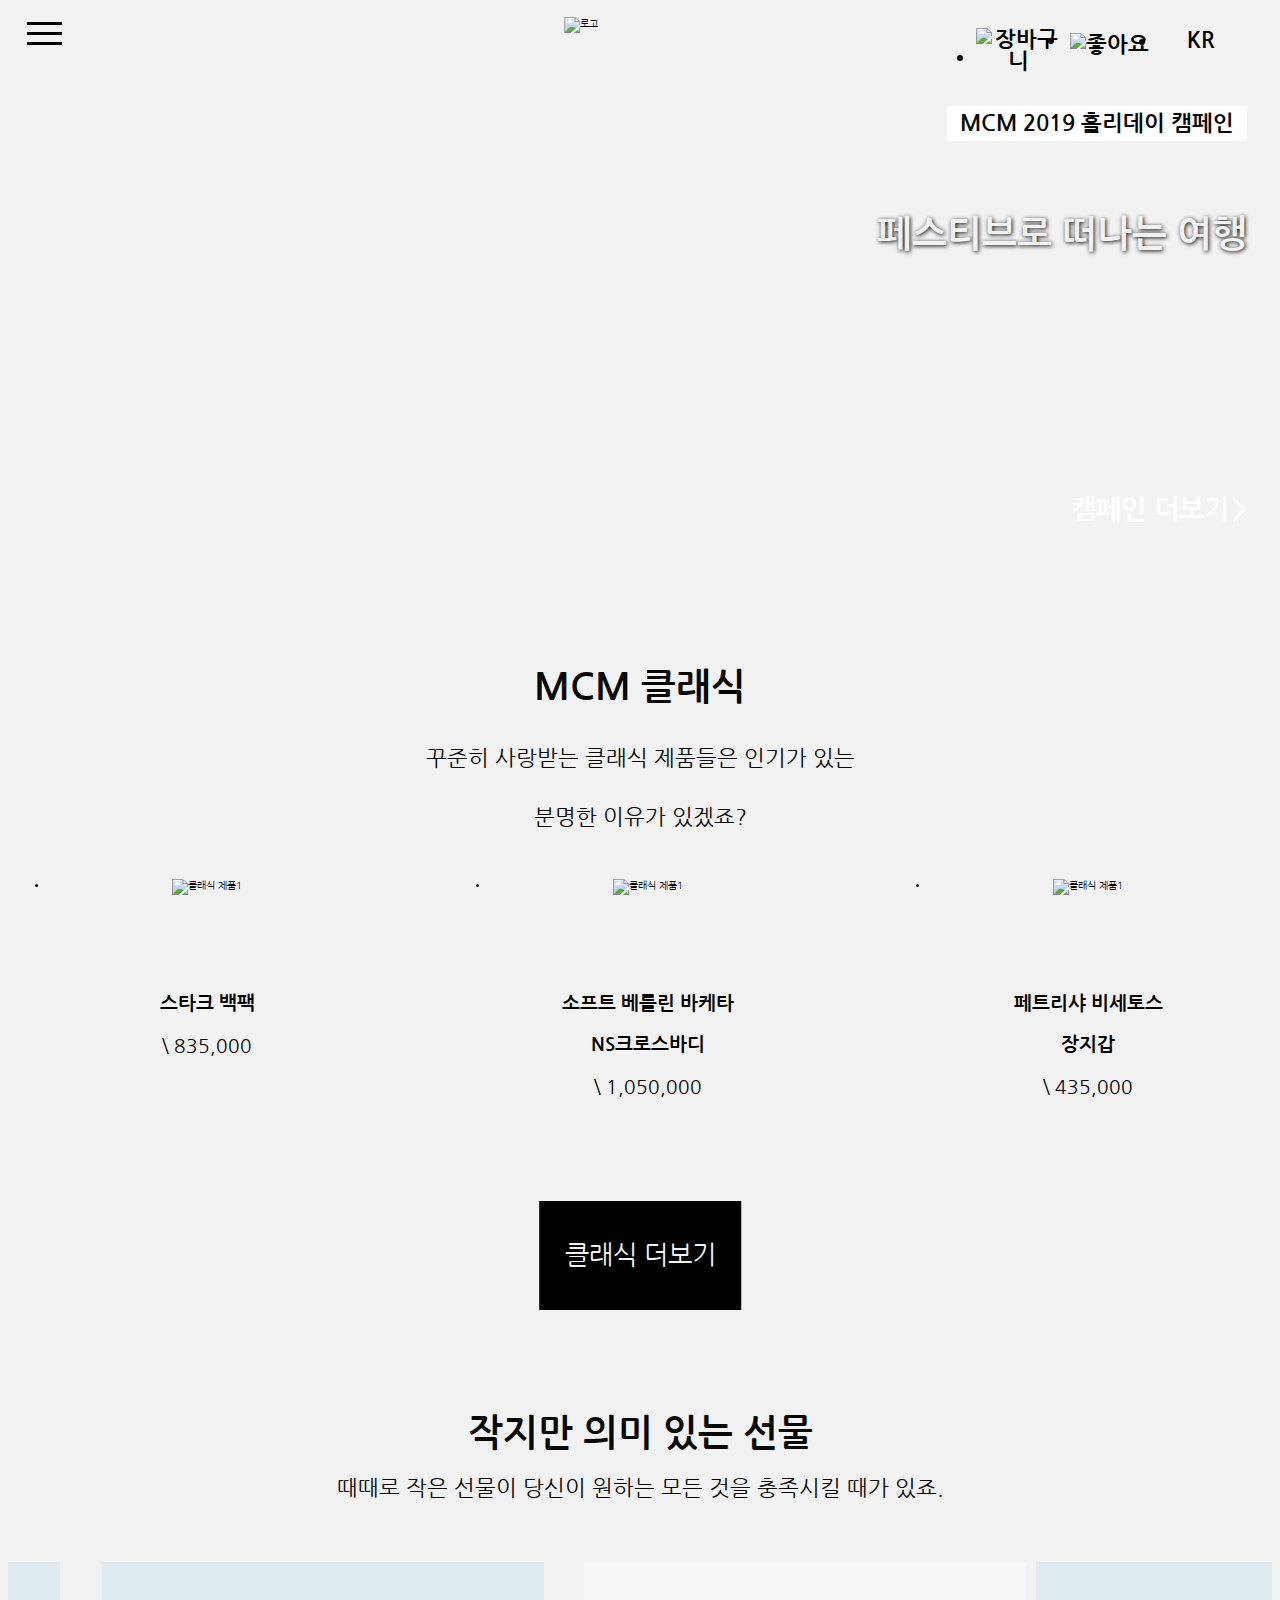
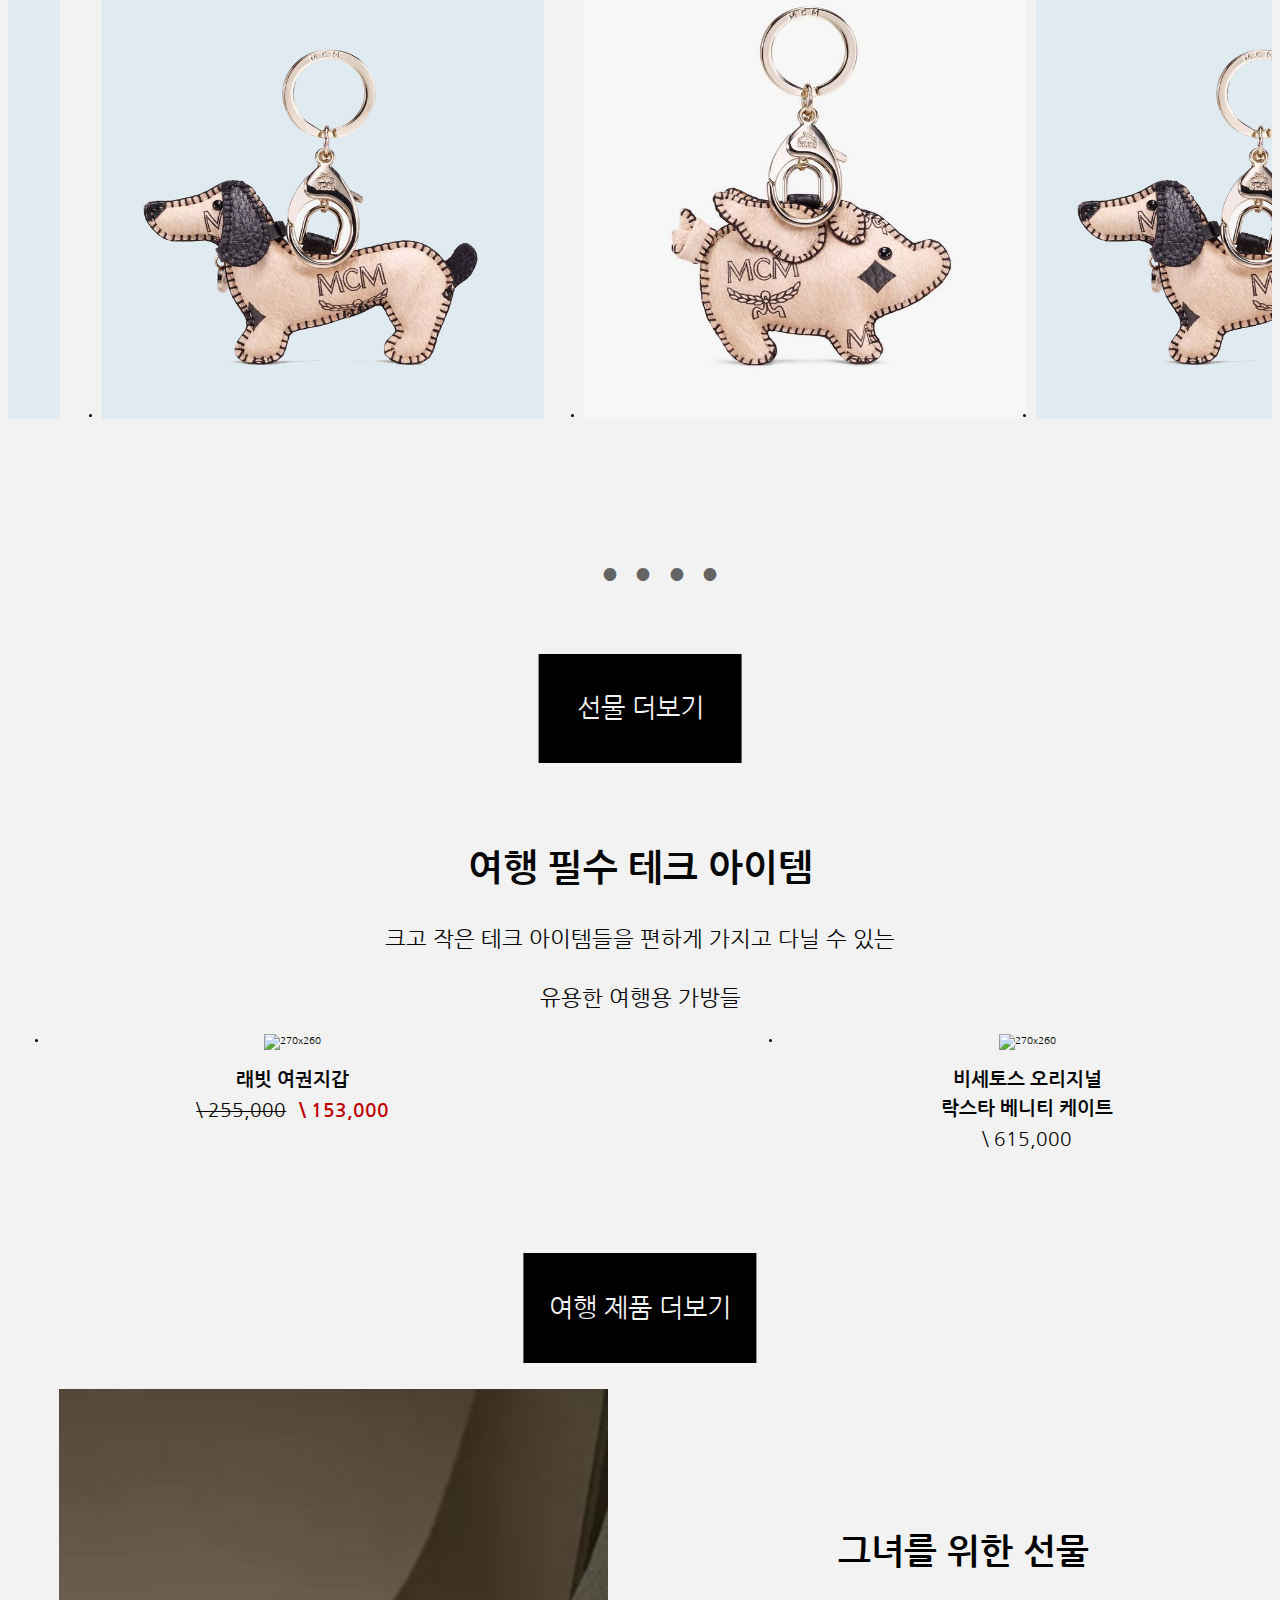
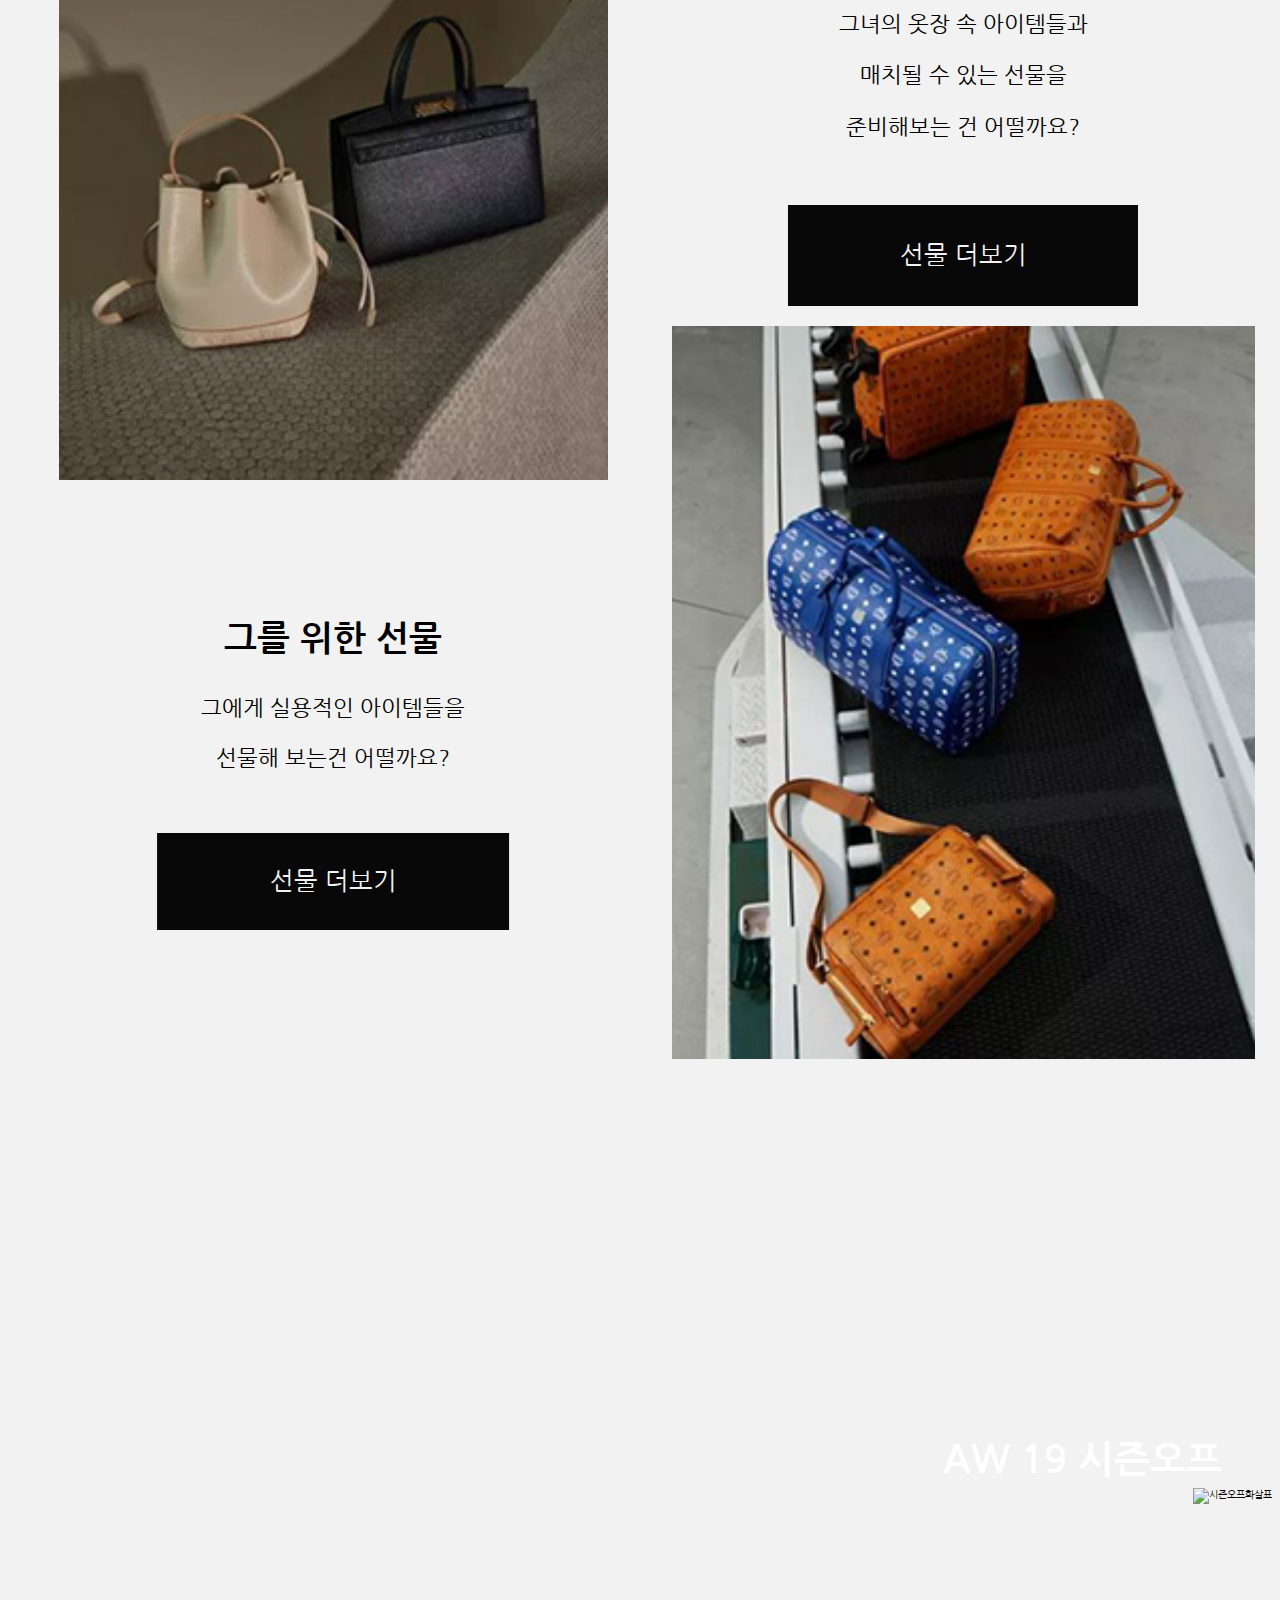
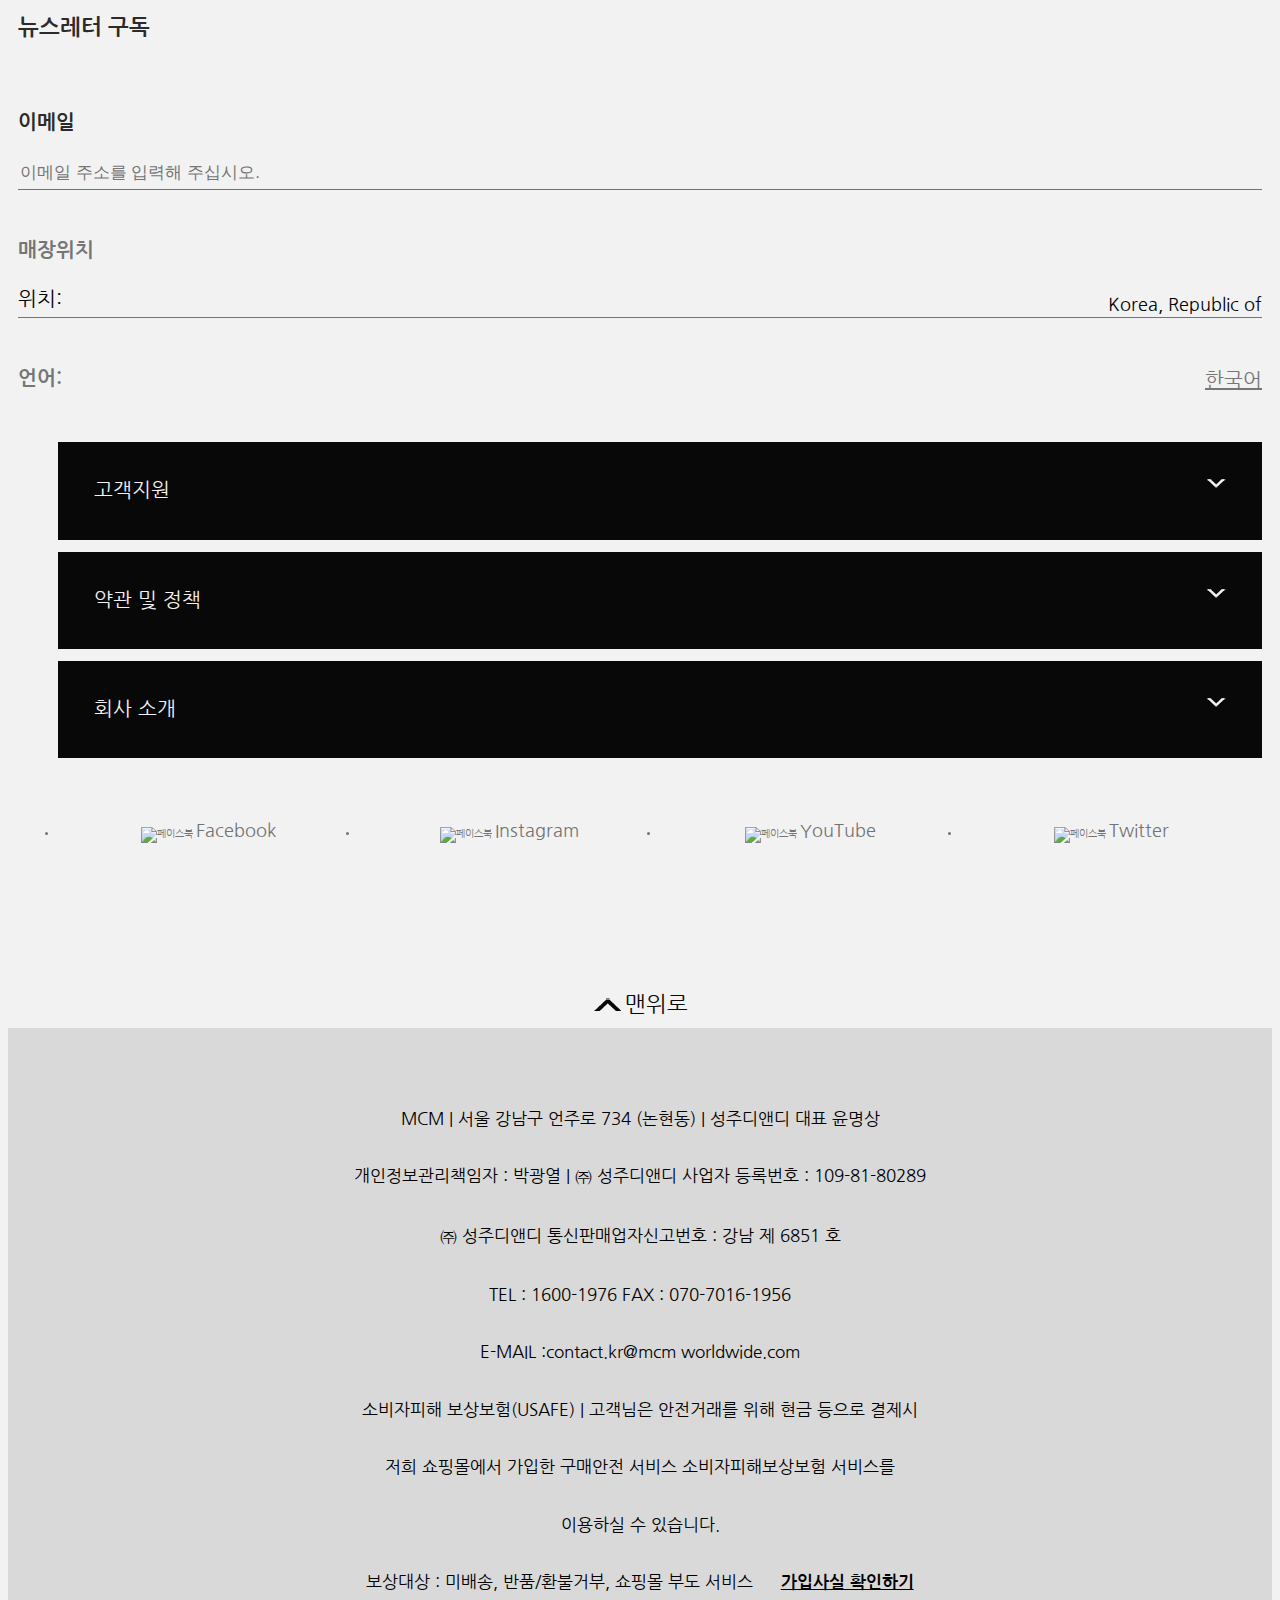
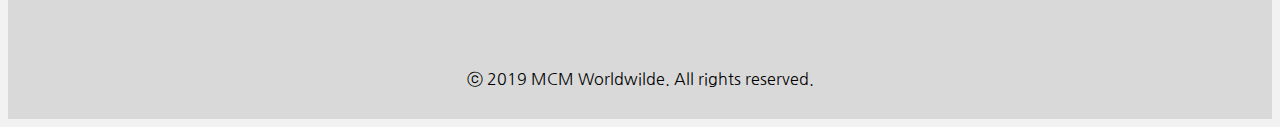
==== commit b5423bfc: "20200106" ====
--- a/index.html
+++ b/index.html
@@ -24,163 +24,170 @@
 			<div class="nav-btn">
 			<span class="btn-menu">닫기</span>
 			</div>
-				<ul class="main-nav">
-					<li class="t">여성
-					<ul class="first">
-						<li>신상품</li>
-						<li class="w-b" >여성가방+
-						<ul class="w-b-a">
-							<li>전체보기</li>	
-							<li>크로스바디백</li>	
-							<li>숄더백</li>	
-							<li>쇼퍼백</li>	
-							<li>탑핸들백</li>	
-							<li>파우치&amp;클러치백</li>	
-							<li>벨트백</li>	
-							<li>미니백</li>	
+			<div class="main-nav">
+				<ul>
+					<li>여성+</li>
+					<div class="sub_f">
+						<ul>
+							<li>신상품</li>
+							<li>+여성가방
+							<ul class="sub_s">
+								<li>전체보기</li>
+								<li>크로스바디 백</li>
+								<li>숄더 백</li>
+								<li>쇼퍼 백</li>
+								<li>탑 핸들 백</li>
+								<li>파우치 &amp; 클러치 백</li>
+								<li>벨트 백</li>
+								<li>미니 백</li>
+							</ul>
+							</li>
+							<li>+지갑
+							<ul class="sub_s">
+								<li>전체보기</li>
+								<li>반지갑</li>
+								<li>카드&amp;키케이스</li>
+								<li>장지갑</li>
+								<li>파우치</li>
+							</ul>
+							</li>
+							<li>백팩</li>
+							<li>+액세서리
+							<ul class="sub_s">
+								<li>전체보기</li>
+							    <li>아이웨어</li>
+							    <li>스카프</li>
+							    <li>테크놀로지</li>
+							    <li>참&amp;키링</li>
+							    <li>벨트</li>
+							    <li>숄더스트랩</li>
+							    <li>인형</li>
+							    <li>쥬얼리</li>
+							</ul>
+							</li>
+							<li>+의류
+							<ul class="sub_s">
+								<li>전체보기</li>
+								<li>아우터웨어</li>
+								<li>티셔츠</li>
+								<li>하의</li>
+							</ul>
+							</li>
+							<li>+슈즈
+							<ul class="sub_s">
+								<li>전체보기</li>	
+								<li>스니커즈</li>	
+							</ul>
+							</li>
+							<li>+트래블
+							<ul class="sub_s">
+								<li>전체보기</li>
+								<li>여행캐리어</li>
+								<li>여행위켄더</li>
+								<li>여행백팩</li>
+								<li>여행액세서리</li>
+							</ul>
+							</li>
 						</ul>
-<!--						-->
-						</li>
-						<li class="w-c">지갑+
-						<ul class="w-c-a">
-							<li>전체보기</li>
-							<li>반지갑</li>
-							<li>카드&amp;키케이스</li>
-							<li>장지갑</li>
-							<li>파우치</li>
+					</div>
+					<li>남성+</li>
+					<div class="sub_f">
+						<ul>
+							<li>신상품</li>
+							<li>+남성가방
+							<ul class="sub_s">
+								<li>전체보기</li>
+								<li>파우치</li>
+								<li>벨트 백</li>
+								<li>크로스 백</li>
+								<li>토트 백</li>
+								<li>브리프케이스</li>
+								<li>위켄터</li>
+							</ul>
+							</li>
+							<li>+지갑
+							<ul class="sub_s">
+								<li>전체보기</li>
+								<li>반지갑</li>
+								<li>카드&amp;키케이스</li>
+								<li>장지갑</li>
+								<li>머니클립</li>
+							</ul>
+							</li>
+							<li>백팩</li>
+							<li>+액세서리
+							<ul class="sub_s">
+								<li>전체보기</li>
+								<li>벨트</li>
+								<li>테크놀로지</li>
+								<li>아이웨어</li>
+								<li>모자</li>
+								<li>참&amp;키링</li>
+								<li>펫 액세서리</li>
+							</ul>
+							</li>
+							<li>+의류
+							<ul class="sub_s">
+								<li>전체보기</li>
+								<li>아우터웨어</li>
+								<li>티셔츠</li>
+								<li>하의</li>
+							</ul>
+							</li>
+							<li>+슈즈
+							<ul class="sub_s">
+								<li>전체보기</li>
+								<li>스니커즈</li>
+								<li>슬리퍼</li>
+							</ul>
+							</li>
+							<li>+트래블
+							<ul class="sub_s">
+								<li>전체보기</li>
+								<li>여행 캐리어</li>
+								<li>여행 위켄더</li>
+								<li>여행 백팩</li>
+								<li>여행 액세서리</li>
+							</ul>
+							</li>
 						</ul>
-						</li>
-						<li>백팩</li>
-						<li class="w-d">액세서리+
-						<ul class="w-d-a">
-							<li>전체보기</li>
-							<li>아이웨어</li>
-							<li>스카프</li>
-							<li>테크놀로지</li>
-							<li>참&amp;키링</li>
-							<li>벨트</li>
-							<li>숄더스트랩</li>
-							<li>인형</li>
-							<li>쥬얼리</li>
+						
+					</div>
+					<li>백팩</li>
+					<div class="sub_f"></div>
+					<li>선물+</li>
+					<div class="sub_f">
+						<ul>
+							<li>설날을 위한 선물</li>
+							<li>여성용 선물</li>
+							<li>남성용 선물</li>
+							<li>30만원 미만 선물</li>
 						</ul>
-						</li>
-						<li class="w-e">의류+
-						<ul class="w-e-a">
-							<li>전체보기</li>
-							<li>아우터웨어</li>
-							<li>티셔츠</li>
-							<li>하의</li>
+					</div>
+					<li>시즌오프+</li>
+					<div class="sub_f">
+						 <ul>
+						 	<li>모두보기</li>
+						 	<li>가방</li>
+						 	<li>지갑</li>
+						 	<li>백팩</li>
+						 	<li>액세서리</li>
+						 	<li>의류&amp;슈즈</li>
+						 </ul>
+					</div>
+					<li>컬렉션+</li>
+					<div class="sub_f">
+						<ul>
+							<li>MCM 클래식</li>
+							<li>2019 가을/겨울</li>
+							<li>힘멜'HIMMEL'스니커즈</li>
+							<li>2019 봄/여름</li>
+							<li>2018 가을/겨울</li>
 						</ul>
-						</li>
-						<li class="w-f">슈즈+
-						<ul class="w-f-a">
-							<li>전체보기</li>	
-							<li>스니커즈</li>	
-						</ul>
-						</li>
-						<li class="w-g">트래블+
-						<ul class="w-g-a">
-							<li>전체보기</li>
-							<li>여행캐리어</li>
-							<li>여행위켄더</li>
-							<li>여행백팩</li>
-							<li>여행액세서리</li>
-						</ul>
-						</li>
-					</ul>
-					</li>
-					<li class="t">남성
-					<ul class="first">
-						<li>신상품</li>
-						<li>남성가방+
-						<ul>
-							<li>전체보기</li>
-							<li>파우치</li>
-							<li>벨프백</li>
-							<li>크로스백</li>
-							<li>토트백</li>
-							<li>브리프케이스</li>
-						</ul>
-						</li>
-						<li>지갑+
-						<ul>
-							<li>전체보기</li>
-							<li>반지갑</li>
-							<li>카드&amp;키케이스</li>
-							<li>장지갑</li>
-							<li>머니클립</li>
-						</ul>
-						</li>
-						<li>백팩</li>
-						<li>액세서리+
-						<ul>
-							<li>전체보기</li>
-							<li>벨트</li>
-							<li>테크놀로지</li>
-							<li>아이웨어</li>
-							<li>모자</li>
-							<li>참&amp;키링</li>
-							<li>펫 액세서리</li>
-						</ul>
-						</li>
-						<li>의류+
-						<ul>
-							<li>전체보기</li>
-							<li>아우터웨어</li>
-							<li>티셔츠</li>
-							<li>하의</li>
-						</ul>
-						</li>
-						<li>슈즈+
-						<ul>
-							<li>전체보기</li>
-							<li>스니커즈</li>
-							<li>슬리퍼</li>
-						</ul>
-						</li>
-						<li>트래블
-						<ul>
-							<li>전체보기</li>
-							<li>여행캐리어</li>
-							<li>여행위켄더</li>
-							<li>여행백팩</li>
-							<li>여행액세서리</li>
-						</ul>
-						</li>
-					</ul>
-					</li>
-					<li class="t">백팩</li>
-					<li class="t">선물
-					<ul class="first">
-						<li>설날을 위한 선물</li>
-						<li>여성용 선물</li>
-						<li>남성용 선물</li>
-						<li>30만원미만 선물</li>
-					</ul>
-					</li>
-					<li class="t">시즌오프
-					<ul class="first">
-						<li>모두보기</li>
-						<li>가방</li>
-						<li>지갑</li>
-						<li>백팩</li>
-						<li>액세서리</li>
-						<li>의류&amp;슈즈</li>
-					</ul>
-					</li>
-					<li class="t">컬렉션
-					<ul class="first">
-						<li>MCM홀리데이</li>
-						<li>MCM클래식</li>
-						<li>2019가을/겨울</li>
-						<li>힘멜'HIMMEL'스니커즈</li>
-						<li>2019봄/여름</li>
-						<li>2019봄/여름</li>
-						<li>2018가을/겨울</li>
-					</ul>
-					</li>
+					</div>
 				</ul>
-				<div class="b-con">
+			</div>
+			<div class="b-con">
 					<input type="text" placeholder="검색어를 입력하세요.">
 					<img src="images/mcm/icon/icon_store.png" alt="검색">
 					<ul>
@@ -193,6 +200,8 @@
 					</ul>
 				</div>
 			</div>
+			
+
 			<div class="logo-wrap">
 				<img src="images/mcm/mcm_logo.png" alt="로고">
 				
--- a/css/mcm-moblie.css
+++ b/css/mcm-moblie.css
@@ -1,5 +1,7 @@
 @charset "utf-8";
-html,body {
+
+html,
+body {
 	font-size: 10px;
 }
 
@@ -24,34 +26,35 @@
 	/*	background-color: palevioletred;*/
 	text-align: right;
 	position: absolute;
-	right: 26px;
+	right: 2%;
 	bottom: 0px;
 	color: #fff;
 }
 
 header .txt-con h1 {
 	display: inline-block;
-	width: 270px;
-	height: 35px;
 	line-height: 35px;
+	padding: 0 1%;
 	background-color: #fff;
 	font-weight: 700;
-	font-size: 2rem;
+	font-size: 2.2rem;
 	margin-bottom: 3%;
 	text-align: center;
 	color: #080808;
 }
 
 header .txt-con p:nth-of-type(1) {
-	font-size: 3.5rem;
+	font-size: 3.7rem;
 	font-weight: 700;
 	margin-bottom: 2%;
 	color: #f2f2f2;
 	text-shadow: 1px 1px 4px #080808;
 }
 
-header .txt-con p:nth-of-type(2) {
-	font-size: 1.6rem;
+header .txt-con p:nth-of-type(2),
+header .txt-con p:nth-of-type(3) {
+	font-size: 2rem;
+	margin-bottom: 2%;
 	font-weight: bold;
 	color: #f2f2f2;
 }
@@ -61,7 +64,7 @@
 	height: 30px;
 	line-height: 30px;
 	padding: 10% 0 5% 0;
-	font-size: 2.6rem;
+	font-size: 2.7rem;
 	font-weight: bold;
 	cursor: pointer;
 }
@@ -72,40 +75,14 @@
 	position: relative;
 }
 
-header .top-con .logo-wrap {
-	line-height: 90px;
-	text-align: center;
-}
-
-header .top-con .logo-wrap img {
-	vertical-align: middle;
-}
-
-header .top-con .top-icon {
-	position: absolute;
-	top: 10px;
-	height: 25px;
-	right: 20px;
-}
-
-header .top-con .top-icon ul {
-	overflow: hidden;
-}
-
-header .top-con .top-icon ul li {
-	float: left;
-	width: 45px;
-	text-align: center;
-	font-size: 2.2rem;
-	font-weight: bold;
-}
-
-header .top-con .top-icon ul li img {
-	vertical-align: sub;
-}
-
-header .top-con .top-icon ul li:nth-child(3) {
-	line-height: 25px;
+header .top-con .nav {
+	display: none;
+	position: fixed;
+	width: 80%;
+	height: 100%;
+	border-right: 1px solid #f2f2f2;
+	z-index: 11;
+	background-color: #080808;
 }
 
 header .top-con .btn-con {
@@ -122,10 +99,116 @@
 	background-color: #000;
 	margin: 7px;
 }
-
+header .top-con .nav .nav-btn{
+	position: fixed; width: 60px; line-height: 70px; height: 70px; left: 80%; background-color: #080808; text-align: center; border: 1px solid #f2f2f2; box-sizing: border-box; 
+}header .top-con .nav .nav-btn span{
+	display: inline-block; color: #f2f2f2;  font-weight: bold;
+}
+header .nav .main-nav{
+	width: 100%; overflow: hidden; text-align: center;
+}
+header .nav .main-nav ul{
+	overflow: hidden;
+}
+header .nav .main-nav ul li{
+	color: #fff; line-height: 50px; border-bottom: 1px solid #f2f2f2; font-weight: bold;font-size: 1.8rem; color: #f2f2f2;
+}
+header .nav .main-nav ul .sub_f{
+	display: none;
+}
+header .nav .main-nav ul .sub_f ul li{
+	font-size: 1.7rem; color: #080808; background-color: #f2f2f2;
+}
+header .nav .main-nav ul .sub_f .sub_s{
+	display: none;
+}
+header .nav .main-nav ul .sub_f .sub_s li{
+	font-weight: normal; font-size: 1.7rem;
+}
+header .top-con .nav .b-con {
+	width: 100%;
+	position: relative;
+}
+
+header .top-con .nav .b-con input {
+	position: absolute;
+	width: 90%;
+	margin: 1% 0% 0% 1%;
+	height: 30px;
+	border: 0;
+	background-color: #f2f2f2;
+	top: 150px;
+}
+header .top-con .nav .b-con img{
+	position: absolute; top: 160px; left: 93%; 
+}
+header .top-con .nav .b-con ul li {
+	float: left;
+	width: 50%;
+	height: 50px;
+	line-height: 50px;
+	color: #f2f2f2;
+	font-size: 1.8rem;
+	text-align: center;
+	border: 1px solid #f7f7f7;
+	border-right: 0;
+	box-sizing: border-box;
+	border-top: 0;
+}
+
+header .top-con .logo-wrap {
+	position: absolute;
+	width: 12%;
+	left: 50%;
+	transform: translateX(-50%);
+	top: 10%;
+}
+
+
+header .top-con .logo-wrap img {
+	width: 100%;
+}
+
+header .top-con .top-icon {
+	position: absolute;
+	width: 25%;
+	top: 10px;
+	height: 25px;
+	right: 20px;
+	/*	background-color: #fff;*/
+}
+
+header .top-con .top-icon ul {
+	overflow: hidden;
+}
+
+header .top-con .top-icon ul li {
+	float: left;
+	width: 31%;
+	margin-right: 2%;
+	text-align: center;
+	font-size: 2.2rem;
+	font-weight: bold;
+}
+
+header .top-con .top-icon ul li:last-child {
+	margin-right: 0;
+}
+
+header .top-con .top-icon ul li img {
+	vertical-align: sub;
+}
+
+header .top-con .top-icon ul li:nth-child(3) {
+	line-height: 25px;
+}
+
+
+
+/*헤더끝*/
 .first-wrap {
 	width: 100%;
-	height: 676px;
+	margin-bottom: 6%;
 	position: relative;
 }
 
@@ -138,13 +221,13 @@
 .first-wrap .txt-con h2 {
 	font-size: 3.7rem;
 	font-weight: bold;
-	margin-bottom: 20px;
+	margin-bottom: 3%;
 	color: #080808;
 }
 
 .first-wrap .txt-con p {
 	font-size: 2.2rem;
-	margin-bottom: 15px;
+	margin-bottom: 2.5%;
 	color: #080808;
 }
 
@@ -154,7 +237,7 @@
 
 .first-wrap .first-con {
 	width: 100%;
-	padding-top: 20px;
+	padding-top: 3%;
 }
 
 .first-wrap .first-con ul {
@@ -179,37 +262,36 @@
 }
 
 .first-wrap .first-con ul li p:first-of-type {
-	margin-top: 50px;
+	margin-top: 31%;
 }
 
 .first-wrap .first-con ul li p {
-	font-size: 1.8rem;
-	font-weight: bold;
-	margin-bottom: 10px;
+	font-size: 1.9rem;
+	font-weight: bold;
+	margin-bottom: 7%;
 }
 
 .first-wrap .first-con ul li span {
-	font-size: 1.8rem;
+	font-size: 1.9rem;
 }
 
 .first-wrap .first-btn {
 	position: relative;
 	width: 100%;
 	height: 57px;
-	margin-top: 50px;
+	margin-top: 8%;
 	cursor: pointer;
 }
 
 .first-wrap .first-btn span {
 	position: absolute;
 	display: block;
-	width: 180px;
-	height: 57px;
+	padding: 3% 2%;
+	box-sizing: border-box;
 	left: 50%;
 	transform: translateX(-50%);
-	line-height: 57px;
-	text-align: center;
-	font-size: 2.4rem;
+	text-align: center;
+	font-size: 2.6rem;
 	color: #f2f2f2;
 	background-color: #000;
 }
@@ -217,8 +299,8 @@
 /*클래식제품끝*/
 .second-wrap {
 	width: 100%;
-	height: 847px;
-	background-color: darkgray;
+	/*	height: 847px;*/
+	position: relative;
 }
 
 .second-wrap .txt-con {
@@ -243,7 +325,6 @@
 	width: 100%;
 	height: 477px;
 	overflow: hidden;
-	position: relative;
 	margin: 0 auto;
 	margin-top: 60px;
 }
@@ -255,44 +336,96 @@
 
 .second-wrap .second-con ul li {
 	position: absolute;
-	text-align: center;
+	width: 442px;
+	height: 457px;
+	text-align: center;
+}
+
+.second-wrap .second-con img {
+	width: 100%;
+	height: 100%;
 }
 
 .second-wrap .second-con ul li:nth-of-type(1) {
 	left: 94px;
+
 }
 
 .second-wrap .second-con ul li:nth-of-type(2) {
 	left: 576px;
+
 }
 
 .second-wrap .second-con ul li:nth-of-type(3) {
 	left: 1028px;
+
 }
 
 .second-wrap .second-con ul li:nth-of-type(4) {
 	left: -390px;
 }
+
+.second-wrap .indicator {
+	position: absolute;
+	width: 100%;
+	left: 50%;
+	transform: translateX(-50%);
+	bottom: 110px;
+	font-size: 17px;
+	text-align: center;
+}
+
+.second-wrap .indicator ul li {
+	display: inline-block;
+	padding: 0 0.5%;
+	color: #646464;
+	cursor: pointer;
+}
+
+.second-wrap .indicator ul li.active {
+	color: #080808;
+}
+
+.second-wrap .second-btn {
+	position: relative;
+	width: 100%;
+	height: 57px;
+	margin: 17% 0 11% 0;
+}
+
+.second-wrap .second-btn span {
+	position: absolute;
+	display: block;
+	padding: 3% 3%;
+	left: 50%;
+	transform: translateX(-50%);
+	text-align: center;
+	font-size: 2.6rem;
+	color: #f2f2f2;
+	background-color: #000;
+	cursor: pointer;
+}
+
 /*30*/
 
 /*작지만 의미있는 선물 끝*/
 .third-wrap {
 	width: 100%;
-	height: 668px;
 	margin: 0 auto;
+	margin-bottom: 6%;
 
 }
 
 .third-wrap .txt-con {
 	width: 100%;
 	text-align: center;
-	padding-top: 50px;
+	/*	padding-top: 50px;*/
 }
 
 .third-wrap .txt-con h2 {
 	font-size: 3.7rem;
 	font-weight: bold;
-	margin-bottom: 15px;
+	margin-bottom: 3%;
 	color: #080808;
 }
 
@@ -302,7 +435,7 @@
 }
 
 .third-wrap .txt-con p:first-of-type {
-	margin-bottom: 10px;
+	margin-bottom: 2.5%;
 }
 
 .third-wrap .third-con {
@@ -320,7 +453,8 @@
 	width: 40%;
 	margin-right: 20%;
 }
-.third-wrap .third-con ul li img{
+
+.third-wrap .third-con ul li img {
 	width: 100%;
 }
 
@@ -329,26 +463,29 @@
 }
 
 .third-wrap .third-con .third-btn {
-	width: 192px;
+	width: 100%;
 	height: 60px;
 	margin: 0 auto;
-	margin-top: 20px;
-	background-color: #080808;
+	margin-top: 8%;
+	cursor: pointer;
 }
 
 .third-wrap .third-con .third-btn span {
-	line-height: 60px;
-	font-size: 2.4rem;
+	/*	line-height: 60px;*/
+	position: absolute;
+	display: block;
+	padding: 3% 2%;
+	box-sizing: border-box;
+	left: 50%;
+	transform: translate(-50%);
+	font-size: 2.6rem;
 	color: #f2f2f2;
-}
-
-/*
-.third-wrap .third-con ul li:first-child{
-	margin-right: 20px;
-}
-*/
+	background-color: #000;
+}
+
+
 .third-wrap .third-con ul li p {
-	font-size: 2.2rem;
+	font-size: 1.9rem;
 	font-weight: bold;
 	margin: 20px 0 10px;
 	color: #080808;
@@ -359,7 +496,7 @@
 }
 
 .third-wrap .third-con ul li span {
-	font-size: 2rem;
+	font-size: 1.9rem;
 	color: #080808;
 }
 
@@ -376,16 +513,16 @@
 /*여행필수아이템 끝*/
 .last-wrap {
 	width: 100%;
-	height: 727px;
+	background-color: powderblue;
 }
 
 .last-wrap .left-con {
 	float: left;
 	width: 47.5%;
-	height: 100%;
 	margin-right: 5%;
-	padding-left: 4%;
-	box-sizing: border-box;
+	padding: 0 0 12% 4%;
+	box-sizing: border-box;
+	margin-bottom: 12%;
 }
 
 .last-wrap .left-con .left-top {
@@ -398,83 +535,97 @@
 
 .last-wrap .left-con .left-bottom {
 	width: 100%;
-	padding-top: 60px;
-	text-align: center;
+	padding-top: 21%;
+	text-align: center;
+
 }
 
 .last-wrap .left-con .left-bottom h1 {
-	font-size: 3.7rem;
-	font-weight: bold;
-	margin-bottom: 20px;
+	font-size: 3.5rem;
+	font-weight: bold;
+	margin-bottom: 7%;
 }
 
 .last-wrap .left-con .left-bottom p {
 	font-size: 2.2rem;
-	margin-bottom: 10px;
+	margin-bottom: 4%;
 }
 
 .last-wrap .left-con .left-bottom .left-btn {
-	width: 180px;
+	width: 100%;
+	position: relative;
 	height: 57px;
 	margin: 0 auto;
-	margin-top: 30px;
+	margin-top: 11%;
+	cursor: pointer;
+}
+
+.last-wrap .left-con .left-bottom .left-btn span {
+	display: block;
+	position: absolute;
+	width: 60%;
+	left: 50%;
+	transform: translateX(-50%);
+	padding: 6% 2%;
+	font-size: 2.5rem;
+	color: #f2f2f2;
 	background-color: #080808;
-	cursor: pointer;
-}
-
-.last-wrap .left-con .left-bottom .left-btn span {
-	display: inline-block;
-	line-height: 57px;
-	font-size: 2.6rem;
-	color: #f2f2f2;
 }
 
 /*그의선물*/
 .last-wrap .right-con {
 	float: left;
 	width: 47.5%;
-	height: 100%;
 	padding-right: 17px;
+	margin-bottom: 12%;
 	box-sizing: border-box;
 }
 
 .last-wrap .right-con .right-top {
 	width: 100%;
-	padding: 60px 0 30px;
-	box-sizing: border-box;
-	text-align: center;
+	padding: 21% 0 11%;
+	box-sizing: border-box;
+	text-align: center;
+
 }
 
 .last-wrap .right-con .right-top h1 {
-	font-size: 3.7rem;
-	font-weight: bold;
-	margin-bottom: 20px;
+	font-size: 3.5rem;
+	font-weight: bold;
+	margin-bottom: 7%;
 }
 
 .last-wrap .right-con .right-top p {
 	font-size: 2.2rem;
-	margin-bottom: 10px;
+	margin-bottom: 4%;
 }
 
 .last-wrap .right-con .right-top .right-btn {
-	width: 180px;
+	width: 100%;
+	position: relative;
 	height: 57px;
 	margin: 0 auto;
-	margin-top: 30px;
+	margin-top: 11%;
+	cursor: pointer;
+}
+
+.last-wrap .right-con .right-top .right-btn span {
+	display: block;
+	position: absolute;
+	width: 60%;
+	left: 50%;
+	transform: translateX(-50%);
+	padding: 6% 2%;
+	box-sizing: border-box;
+	font-size: 2.5rem;
+	color: #f2f2f2;
 	background-color: #080808;
-	cursor: pointer;
-}
-
-.last-wrap .right-con .right-top .right-btn span {
-	display: inline-block;
-	line-height: 57px;
-	font-size: 2.6rem;
-	color: #f2f2f2;
-}
+}
+
 
 .last-wrap .right-con .right-bottom {
-width: 100%;
-	}
+	width: 100%;
+}
 
 .last-wrap .right-con .right-bottom img {
 	width: 100%;
@@ -482,12 +633,14 @@
 
 /*그녀의 선물*/
 /*그의 선물 그녀의 선물 파트 끝*/
+
 .season-wrap {
-	width: 100%;
+	clear: both;
+	width: 100%;
+	position: relative;
 	height: 360px;
-	position: relative;
-	background-color: #080808;
 	background: url("../images/mcm/bgi_season.jpg") no-repeat center;
+	background-size: 100% 100%;
 }
 
 .season-wrap span {
@@ -510,15 +663,184 @@
 /*시즌오프 끝*/
 .info-wrap {
 	width: 100%;
-	height: 636px;
-	background-color: floralwhite;
+	/*	height: 636px;*/
+	padding: 20px 10px 10px 10px;
+	box-sizing: border-box;
+	/*	background-color: floralwhite;*/
+}
+
+.info-wrap .txt-con {
+	width: 100%;
+}
+
+.info-wrap .txt-con p {
+	font-size: 2.2rem;
+	font-weight: bold;
+	margin-bottom: 6%;
+	color: #2b2b2b;
+}
+
+.info-wrap .email-wrap {
+	width: 100%;
+	border-bottom: 1px solid #727272;
+}
+
+.info-wrap .email-wrap p {
+	font-size: 2rem;
+	font-weight: bold;
+	margin-bottom: 2%;
+	color: #2b2b2b;
+}
+
+.info-wrap .email-wrap input {
+	width: 100%;
+	height: 30px;
+	border: 0;
+	font-size: 1.7rem;
+	background-color: #f2f2f2;
+}
+
+.info-wrap .store-wrap {
+	width: 100%;
+	position: relative;
+	border-bottom: 1px solid #747474;
+}
+
+.info-wrap .store-wrap p {
+	font-size: 2rem;
+	font-weight: bold;
+	margin: 4% 0 2% 0;
+	color: #767676;
+}
+
+.info-wrap .store-wrap span {
+	font-size: 2rem;
+}
+
+.info-wrap .store-wrap span:nth-of-type(2) {
+	position: absolute;
+	right: 0;
+	bottom: 0;
+	font-size: 1.8rem;
+	cursor: pointer;
+}
+
+.info-wrap .store-wrap input {
+	width: 60%;
+	height: 30px;
+	border: 0;
+	background-color: #f2f2f2;
+}
+
+.info-wrap .lang-wrap {
+	width: 100%;
+}
+
+.info-wrap .lang-wrap p {
+	font-size: 2rem;
+	font-weight: bold;
+	margin: 4% 0;
+	color: #767676;
+}
+
+.info-wrap .lang-wrap p:nth-child(1) {
+	float: left;
+}
+
+.info-wrap .lang-wrap p:nth-child(2) {
+	float: right;
+	text-decoration: underline;
+	font-weight: normal;
+	cursor: pointer;
+}
+
+.info-wrap .info-con {
+	clear: both;
+	width: 100%;
+	position: relative;
+}
+
+.info-wrap .info-con ul {
+	overflow: hidden;
+}
+
+.info-wrap .info-con > ul > li {
+	position: relative;
+	background-color: #080808;
+	margin-bottom: 1%;
+	color: #f2f2f2;
+	padding: 3%;
+	box-sizing: border-box;
+}
+
+.info-wrap .info-con > ul > li span {
+	font-size: 2rem;
+}
+
+.info-wrap .info-con > ul > li img {
+	position: absolute;
+	right: 3%;
+}
+
+.info-wrap .info-con .sub-m {
+	display: none;
+}
+
+.info-wrap .info-con > ul > li img.rotate {
+	transform: rotate(180deg)
+}
+
+.info-wrap .info-con .sub-m ul li {
+	font-size: 1.9rem;
+	color: #747474;
+	padding: 15px 10px 0 10px;
+}
+
+.info-wrap .info-con .sub-m ul li:last-child {
+	padding-bottom: 15px;
+}
+
+.info-wrap .sns-wrap {
+	width: 100%;
+}
+
+.info-wrap .sns-wrap ul {
+	overflow: hidden;
+	margin-top: 4%;
+}
+
+.info-wrap .sns-wrap ul li {
+	float: left;
+	width: calc(100%/4);
+	text-align: center;
+	color: #747474;
+}
+
+.info-wrap .sns-wrap ul li span {
+	font-size: 1.8rem;
+}
+
+.info-wrap .top-con {
+	clear: both;
+	width: 100%;
+	padding-top: 11%;
+	text-align: center;
+}
+
+.info-wrap .top-con span {
+	font-size: 2.2rem;
+	color: #080808;
+	cursor: pointer;
+}
+
+.info-wrap .top-con img {
+	cursor: pointer;
 }
 
 /*정보파트 끝*/
 footer {
 	width: 100%;
-	height: 380px;
-	padding: 5% 2% 0 2%;
+	padding: 5% 2% 1% 2%;
 	box-sizing: border-box;
 	background-color: #d9d9d9;
 	text-align: center;
@@ -550,3 +872,15 @@
 }
 
 /*푸터끝*/
+@media screen and (max-width:360px) {
+
+	html,
+	body {
+		font-size: 6px;
+	}
+
+	.second-wrap .indicator {
+		bottom: 100px;
+	}
+
+}
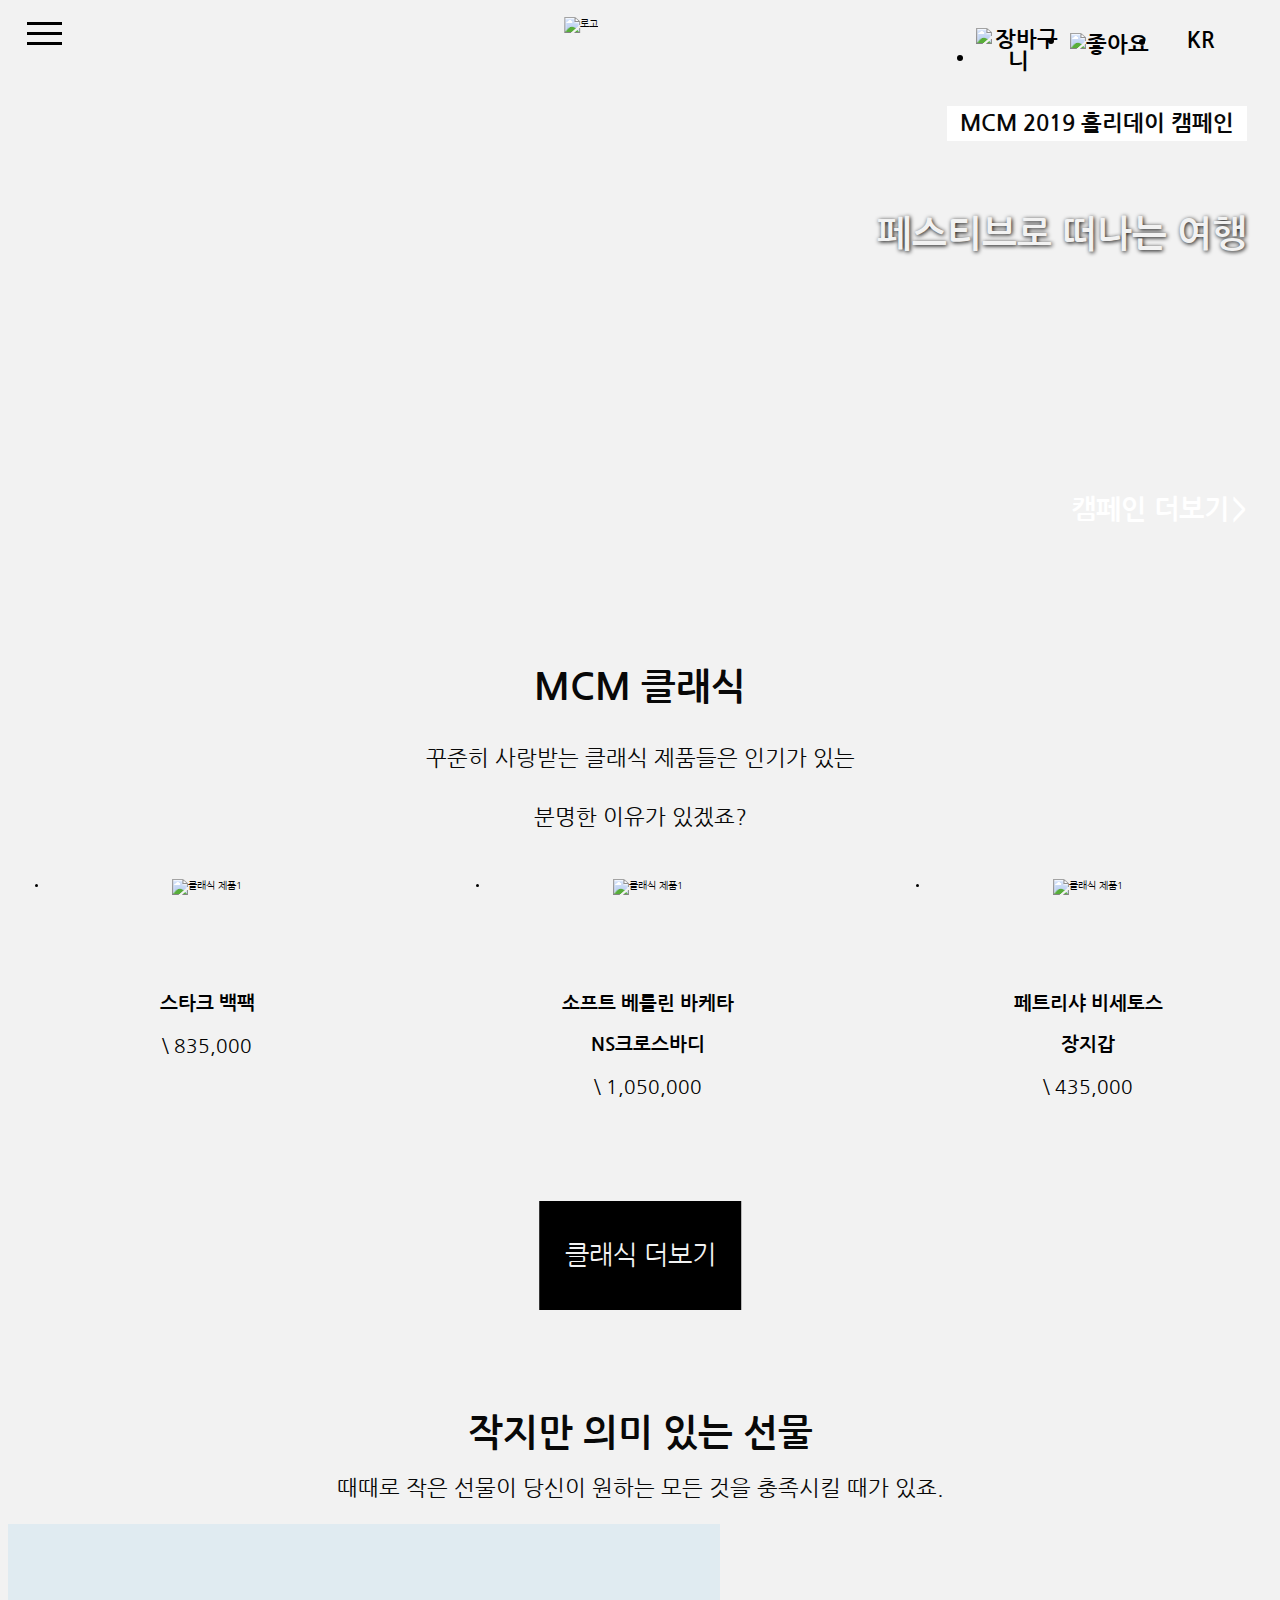
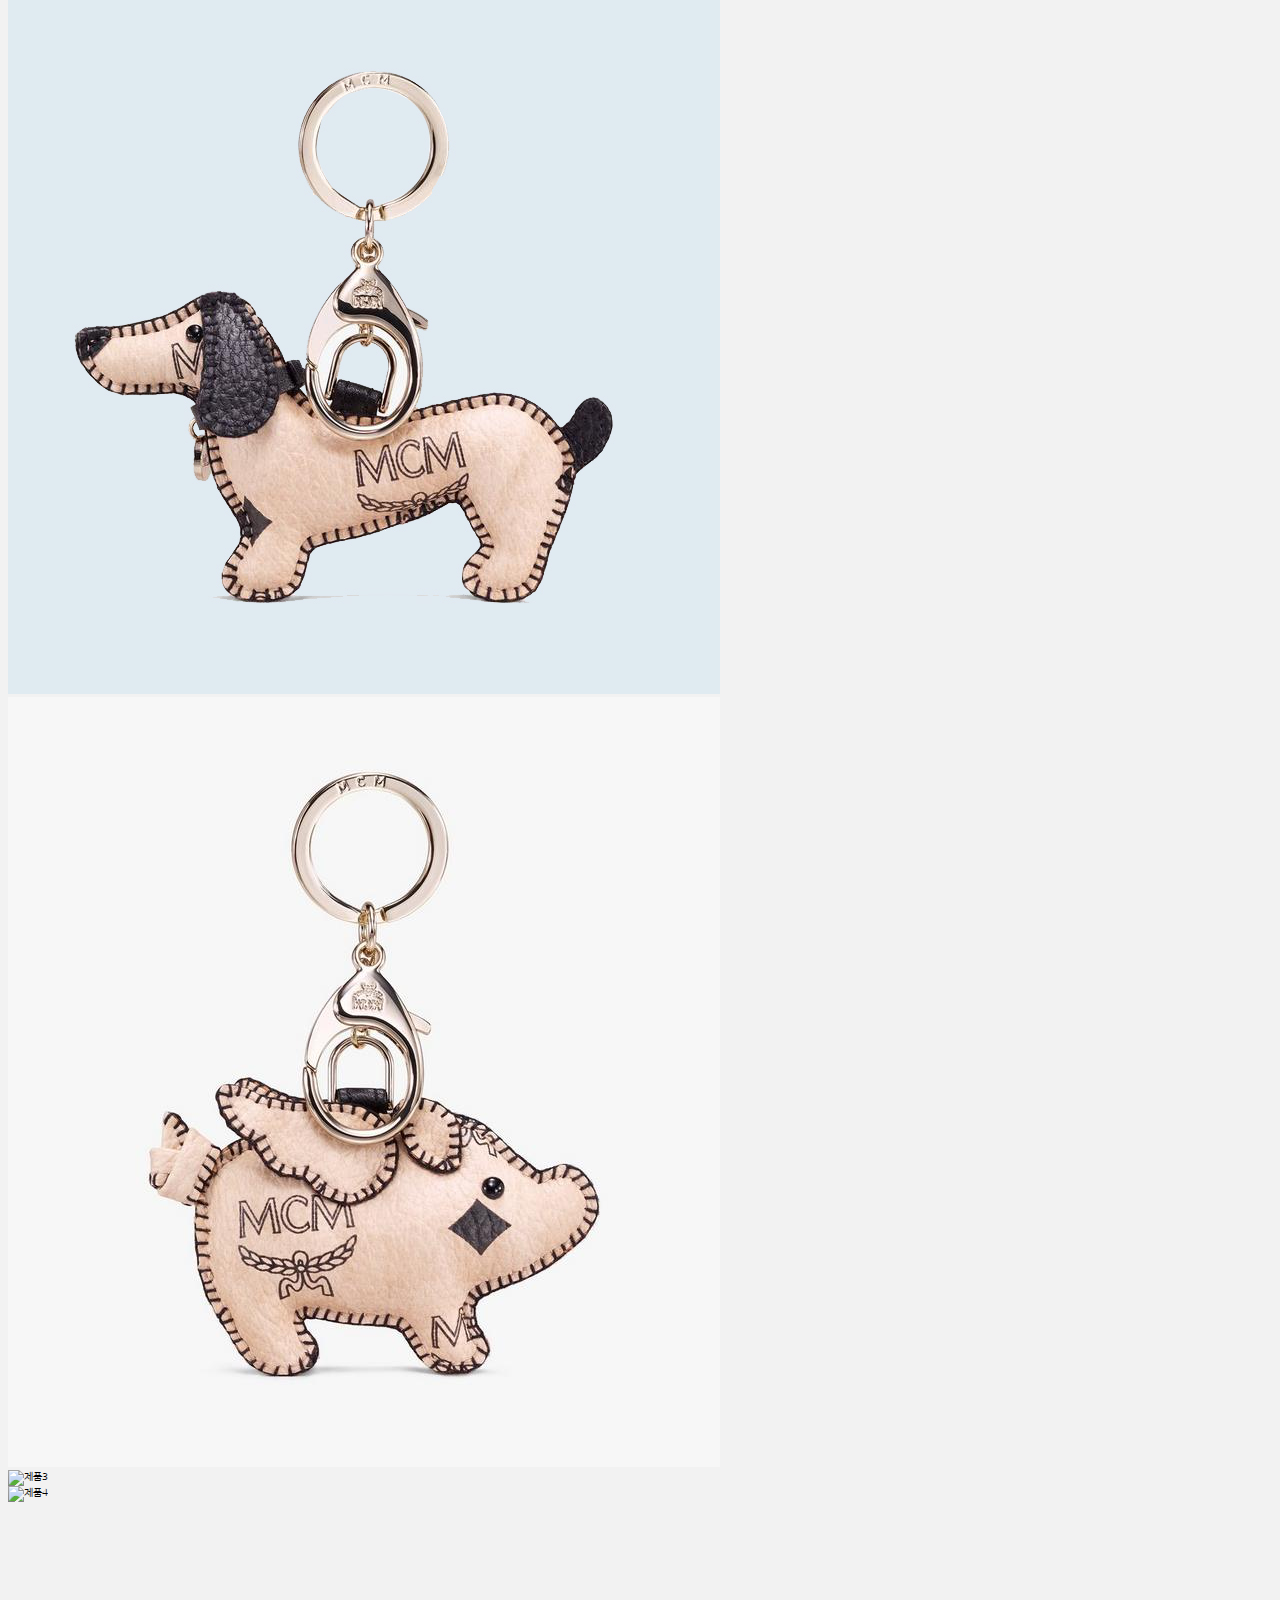
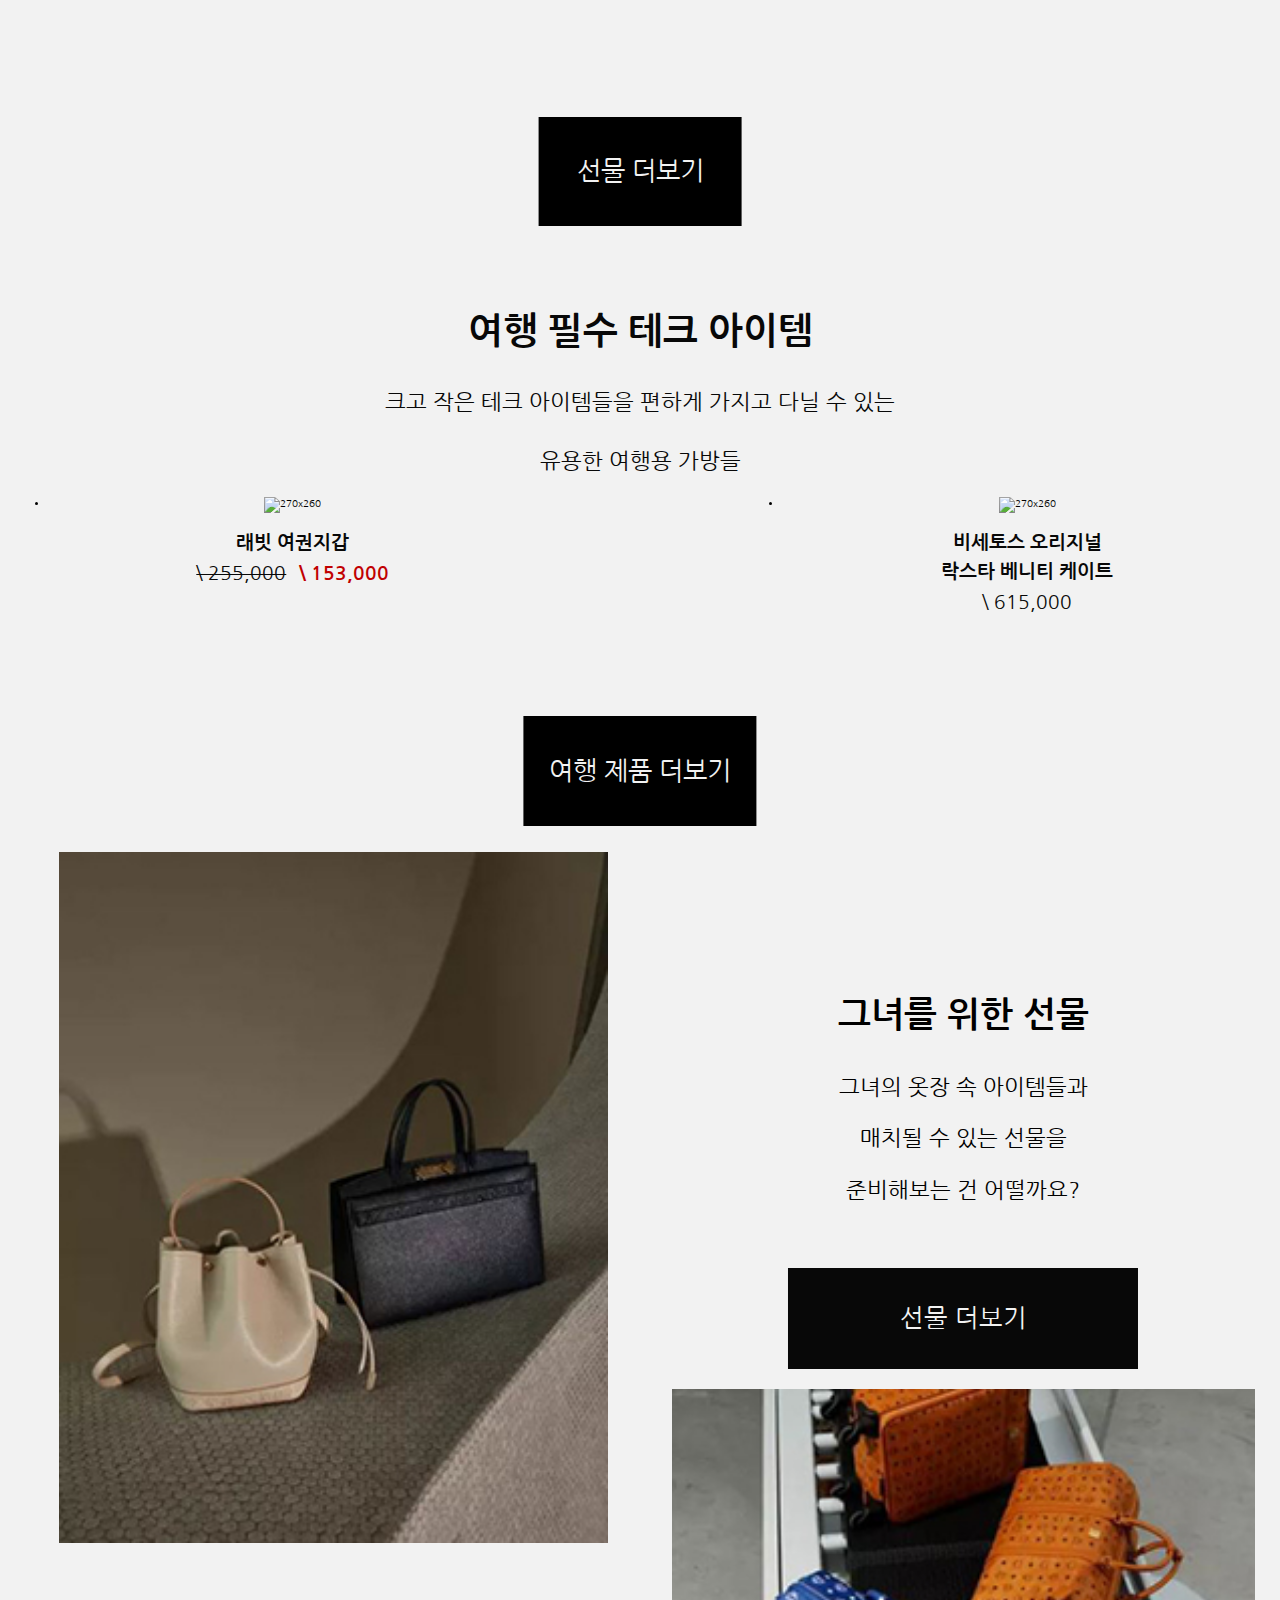
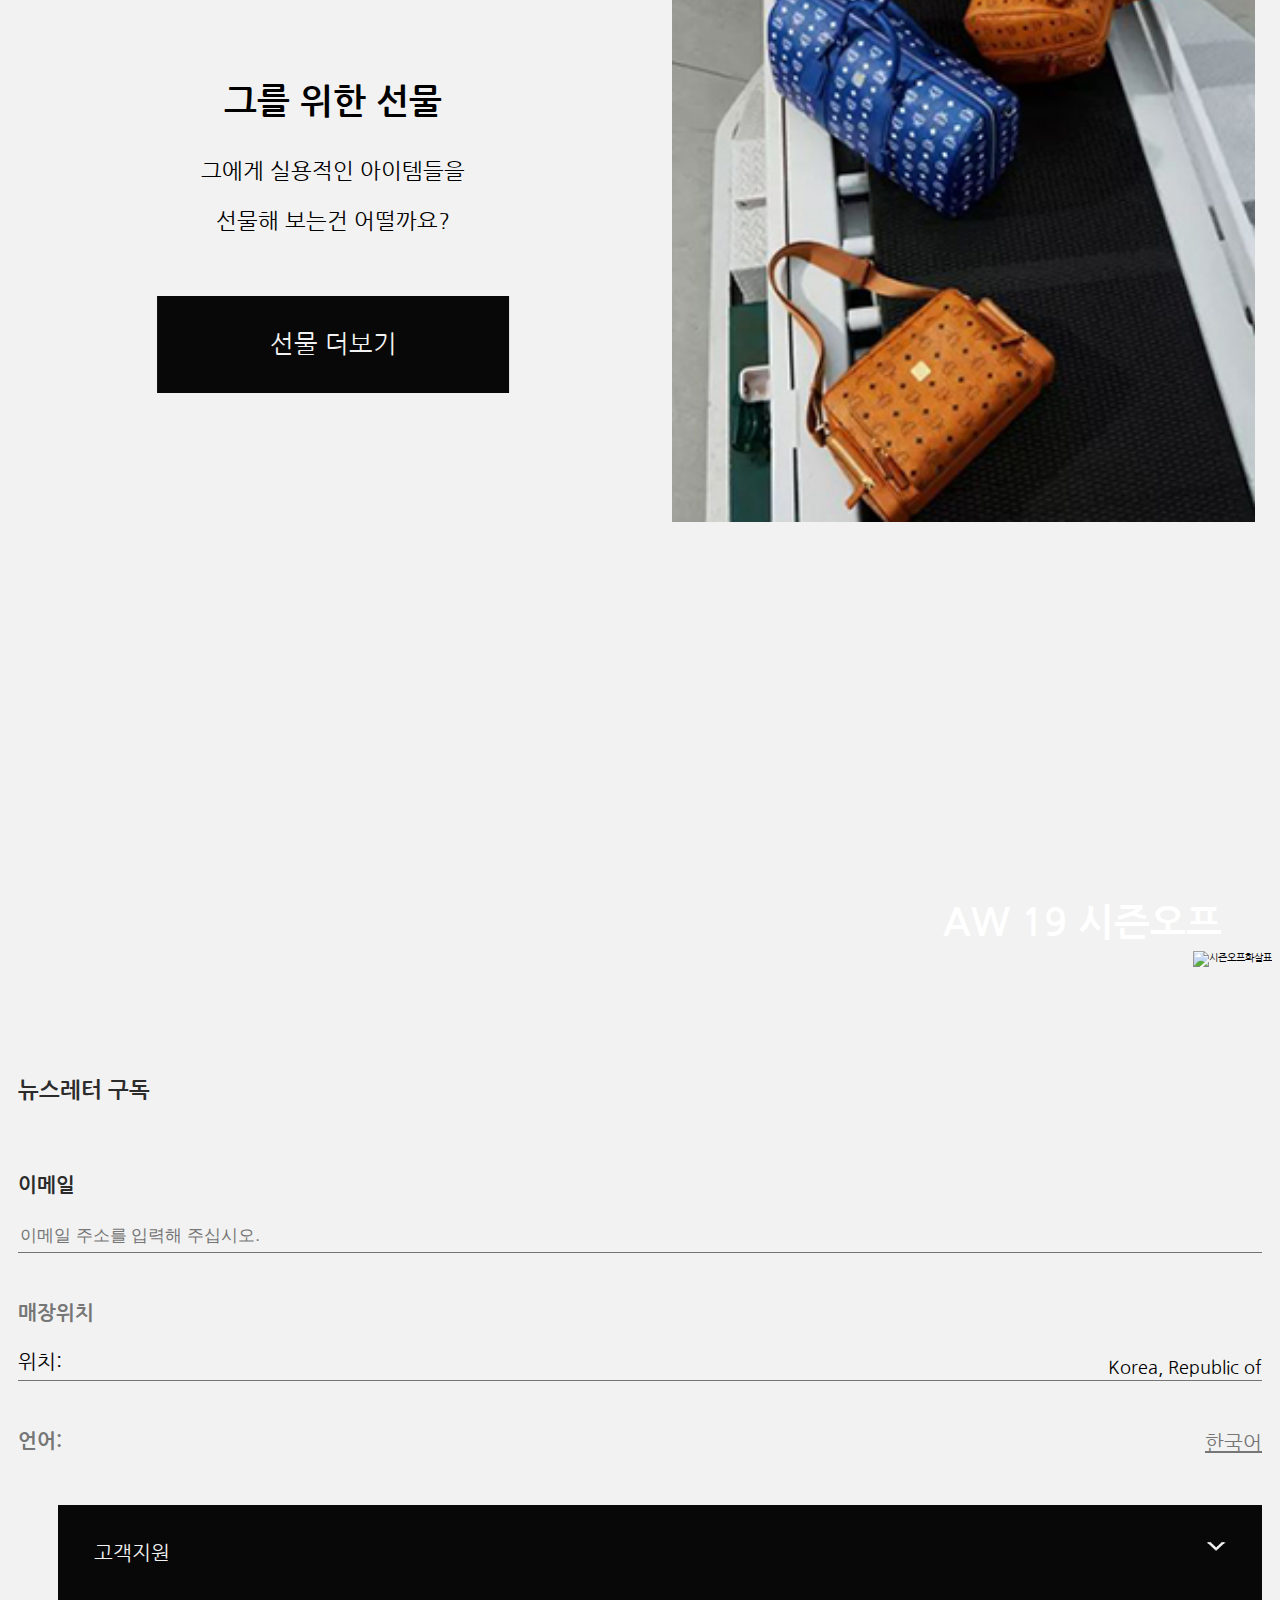
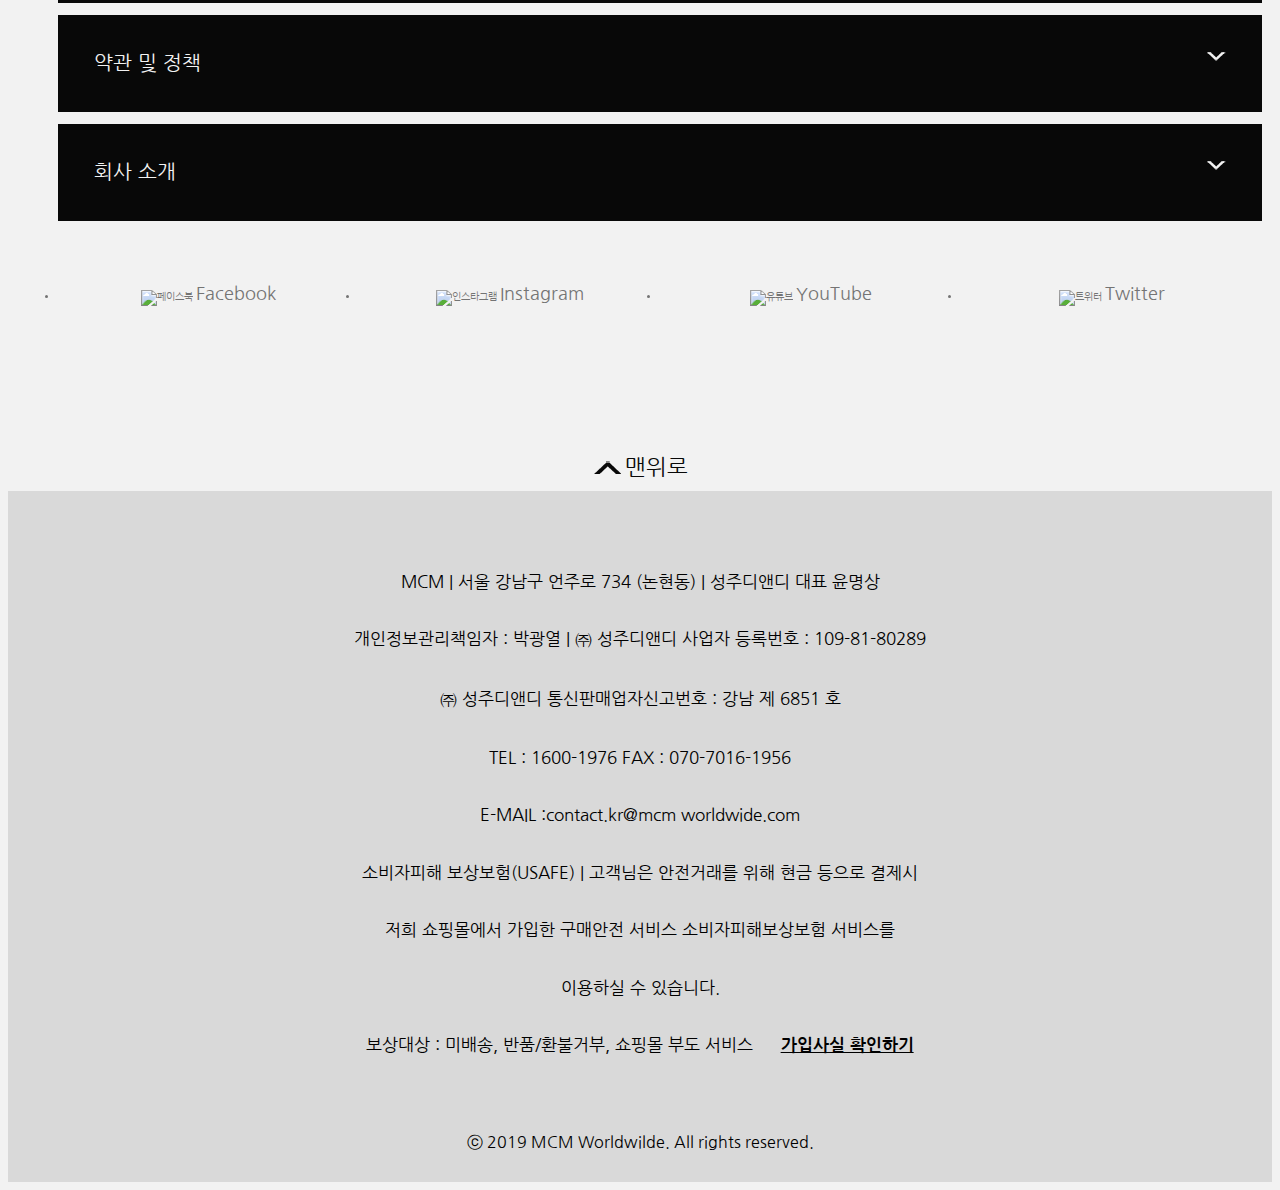
==== commit 3379dc4c: "2020.01.12" ====
--- a/index.html
+++ b/index.html
@@ -7,9 +7,13 @@
 	<link rel="stylesheet" href="css/reset.css">
 	<link href="https://fonts.googleapis.com/css?family=Nanum+Gothic&display=swap" rel="stylesheet">
 	<link rel="stylesheet" href="css/mcm-moblie.css">
+	<link rel="stylesheet" href="css/slick.css">
+	<link rel="stylesheet" href="css/slick-theme.css">
 	<script src="js/jquery-3.4.1.min.js"></script>
+	<script src="js/jquery-migrate-1.2.1.min.js"></script>
+	<script src="js/slick.js"></script>
+
 	<script src="js/mcm-mobile.js"></script>
-	<script src="js/20191209-accirdion.js"></script>
 </head>
 
 <body>
@@ -261,14 +265,21 @@
 			<h2>작지만 의미 있는 선물</h2>
 			<p>때때로 작은 선물이 당신이 원하는 모든 것을 충족시킬 때가 있죠.</p>
 		</div>
-		<div class="second-con">
-			<ul>
-				<li><img src="images/mcm/gift/img_1.jpg" alt="제품1 452/477"></li>
-				<li><img src="images/mcm/gift/img_2.jpg" alt="제품2"></li>
-				<li><img src="images/mcm/gift/img_1.jpg" alt="제품3"></li>
-				<li><img src="images/mcm/gift/img_1.jpg" alt="제품4"></li>
-			</ul>
-		</div>
+		<div class="gallery">
+			<div class="slick-slide">
+				<img src="images/mcm/gift/img_1.jpg" alt="제품1">
+			</div>
+			<div class="slick-slide">
+				<img src="images/mcm/gift/img_2.jpg" alt="제품2">
+			</div>
+			<div class="slick-slide">
+				<img src="images/mcm/gift/img_3.jpg" alt="제품3">
+			</div>
+			<div class="slick-slide">
+				<img src="images/mcm/gift/img_4.jpg"" alt="제품4">
+			</div>
+		</div>
+<!--
 		<div class="indicator">
 			<ul>
 				<li>●</li>
@@ -277,6 +288,7 @@
 				<li>●</li>
 			</ul>
 		</div>
+-->
 		<div class="second-btn">
 					<span>선물 더보기</span>
 				</div>
@@ -394,13 +406,13 @@
 		</div>
 		<div class="sns-wrap">
 			<ul>
-				<li><img src="http://placehold.it/20x20" alt="페이스북">
+				<li><img src="images/mcm/icon/footer_facebook.png" alt="페이스북">
 				<span>Facebook</span></li>
-				<li><img src="http://placehold.it/20x20" alt="페이스북">
+				<li><img src="images/mcm/icon/footer_instagram.png" alt="인스타그램">
 				<span>Instagram</span></li>
-				<li><img src="http://placehold.it/20x20" alt="페이스북">
+				<li><img src="images/mcm/icon/footer_youtube.png" alt="유튜브">
 				<span>YouTube</span></li>
-				<li><img src="http://placehold.it/20x20" alt="페이스북">
+				<li><img src="images/mcm/icon/footer_twitter.png" alt="트위터">
 				<span>Twitter</span></li>
 			</ul>
 		</div>
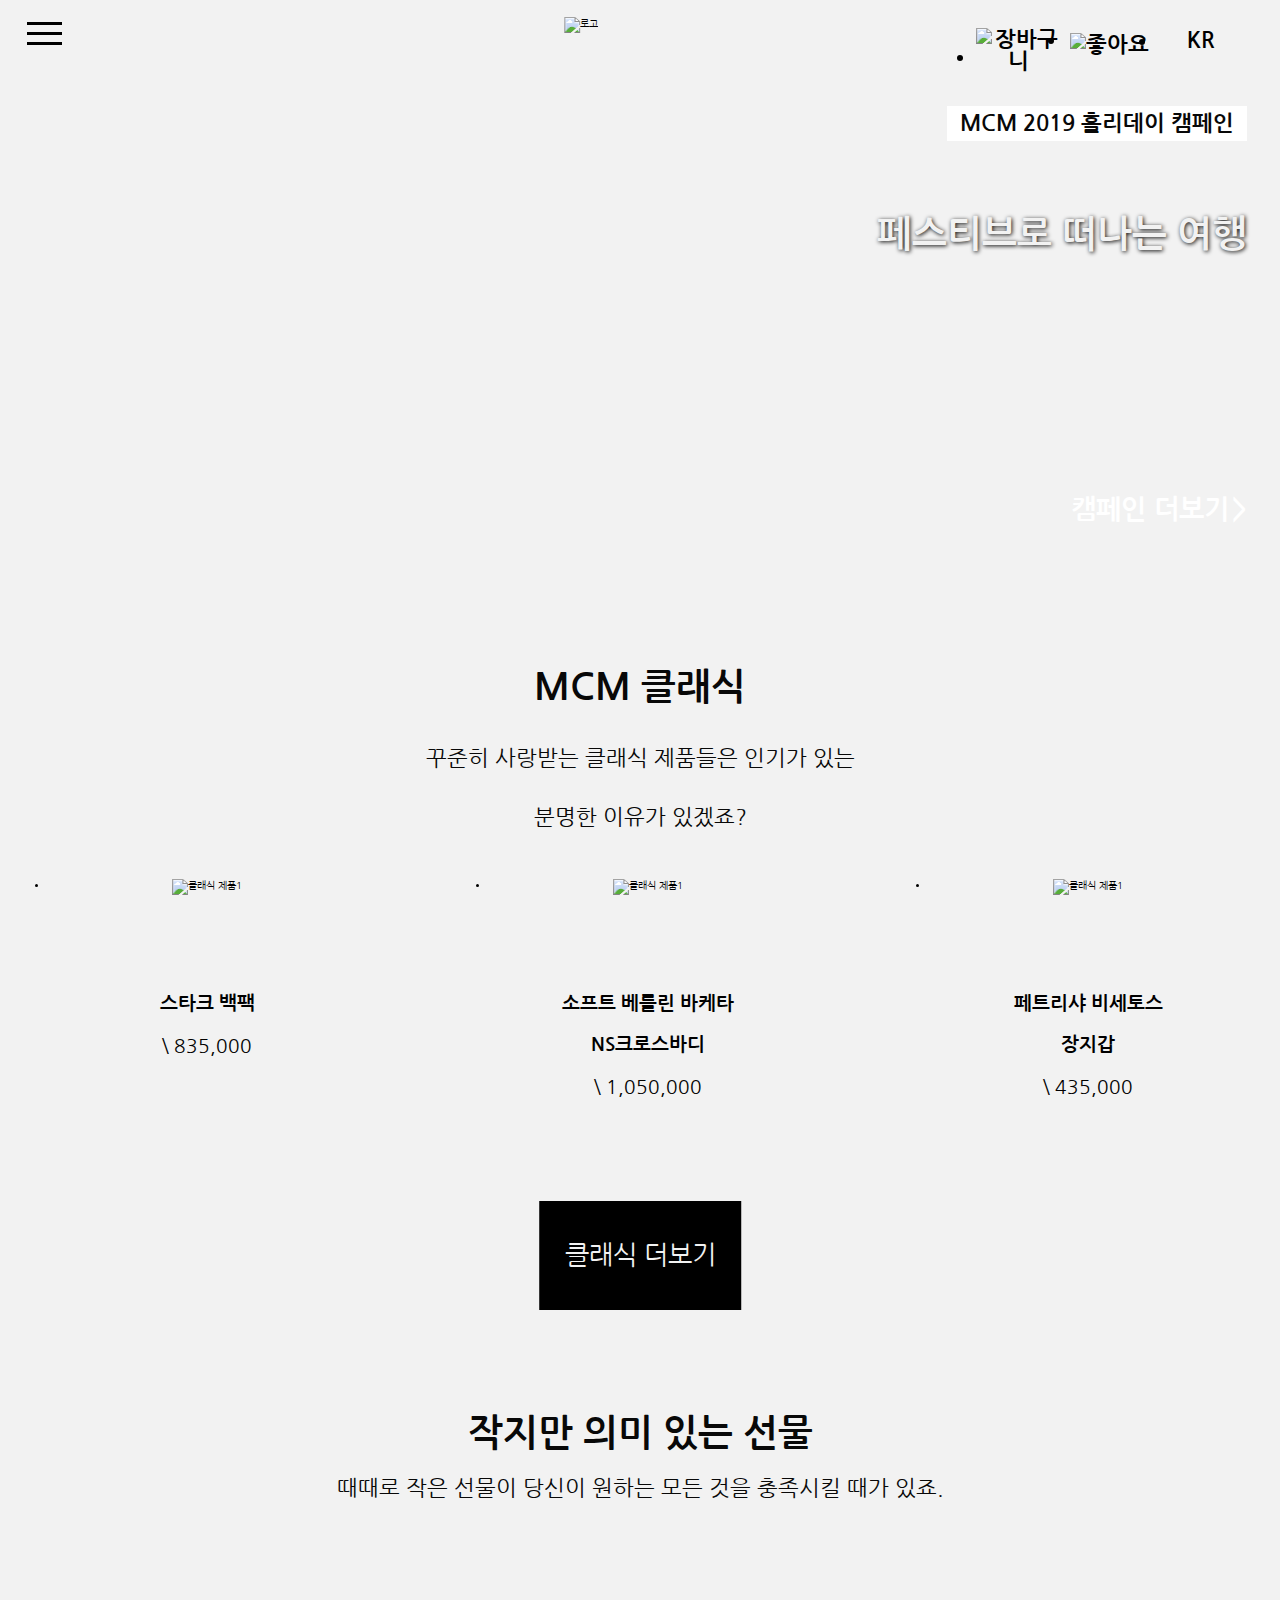
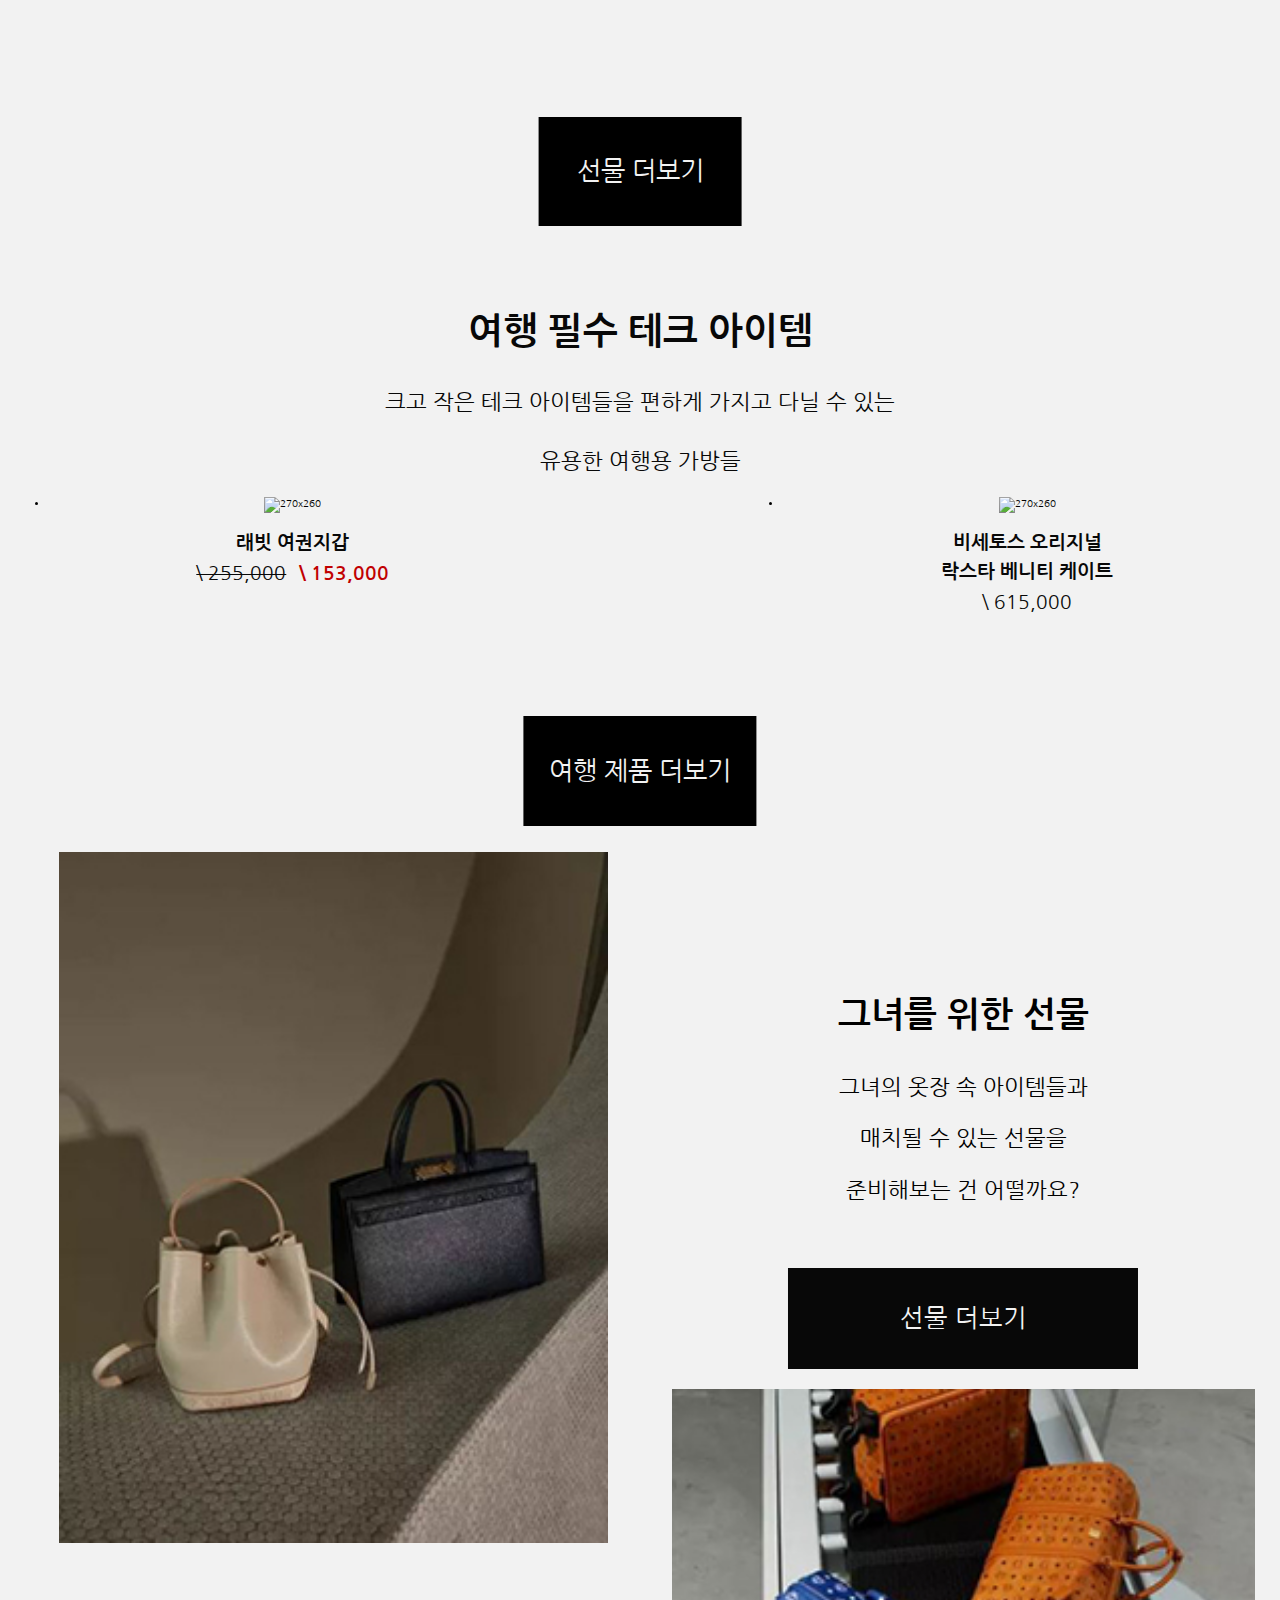
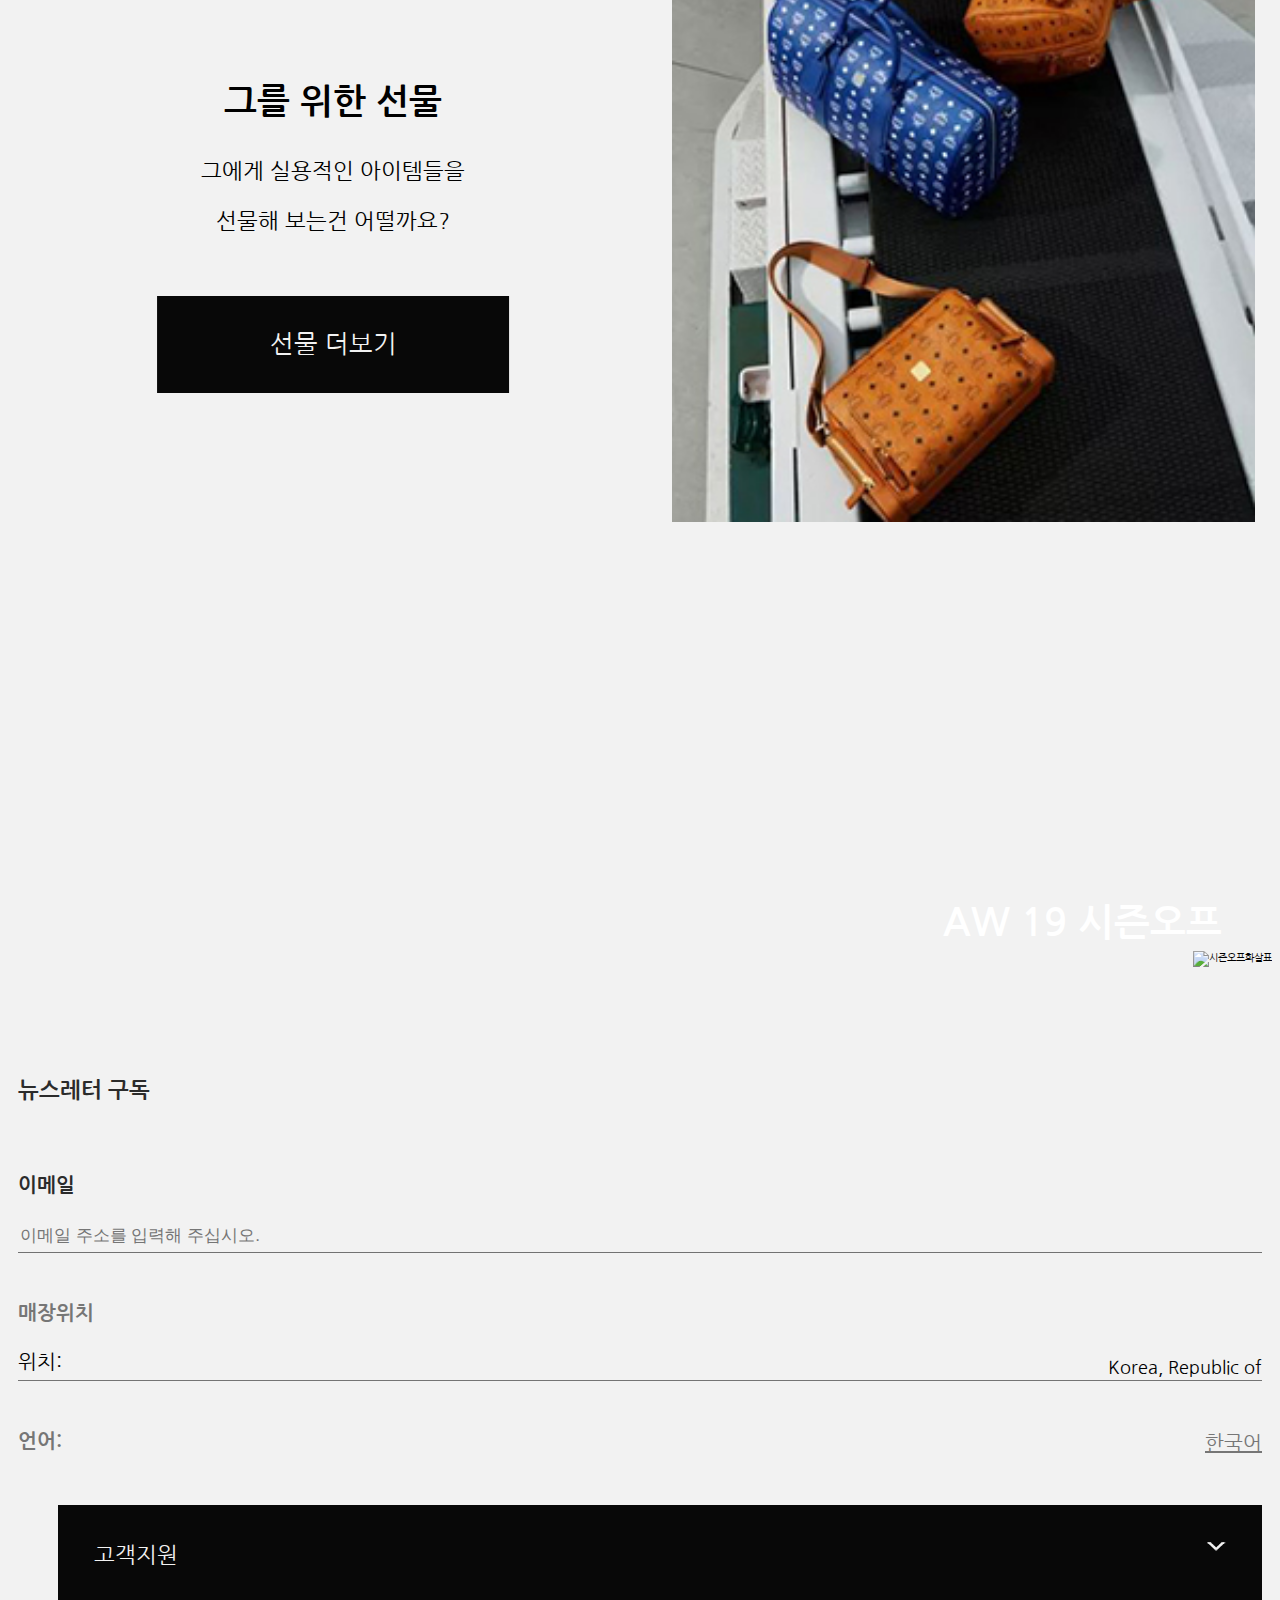
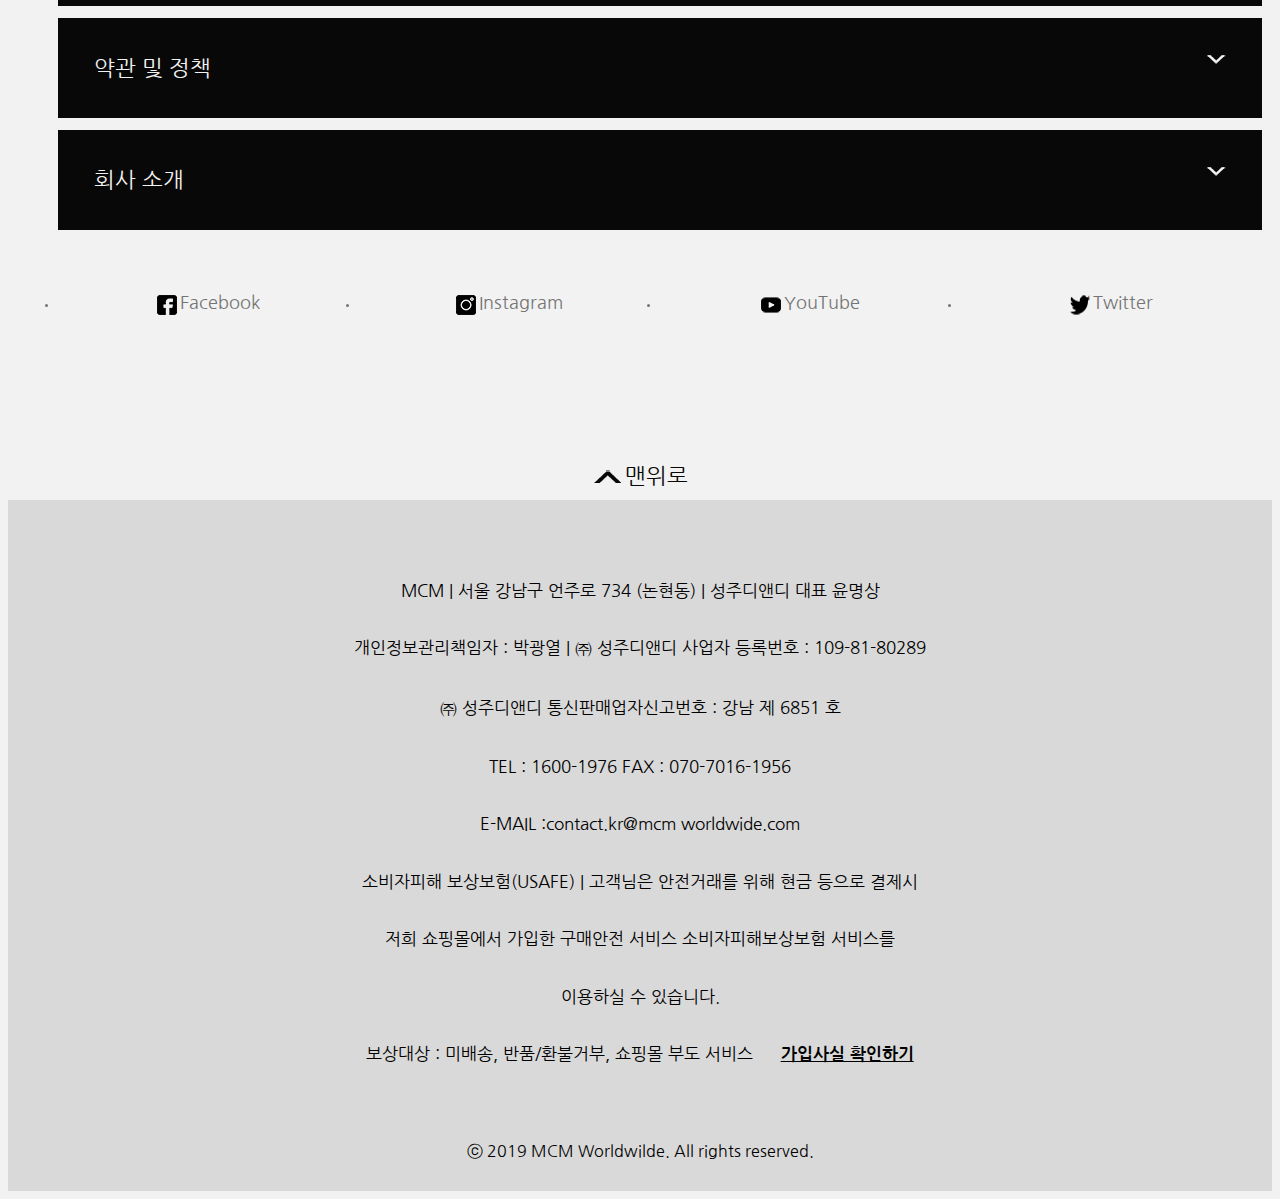
==== commit 98d984c6: "20.01.16" ====
--- a/index.html
+++ b/index.html
@@ -276,7 +276,7 @@
 				<img src="images/mcm/gift/img_3.jpg" alt="제품3">
 			</div>
 			<div class="slick-slide">
-				<img src="images/mcm/gift/img_4.jpg"" alt="제품4">
+				<img src="images/mcm/gift/img_4.jpg" alt="제품4">
 			</div>
 		</div>
 <!--
--- a/css/mcm-moblie.css
+++ b/css/mcm-moblie.css
@@ -299,7 +299,6 @@
 /*클래식제품끝*/
 .second-wrap {
 	width: 100%;
-	/*	height: 847px;*/
 	position: relative;
 }
 
@@ -320,24 +319,55 @@
 	font-size: 2.2rem;
 	color: #080808;
 }
-
+.second-wrap .gallery{
+	margin-top: 60px;
+/*	margin: 0 auto;*/
+}
+
+.second-wrap .second-btn {
+	position: relative;
+	width: 100%;
+	height: 57px;
+	margin: 17% 0 11% 0;
+}
+
+.second-wrap .second-btn span {
+	position: absolute;
+	display: block;
+	padding: 3% 3%;
+	left: 50%;
+	transform: translateX(-50%);
+	text-align: center;
+	font-size: 2.6rem;
+	color: #f2f2f2;
+	background-color: #000;
+	cursor: pointer;
+}
+
+.gallery{
+	width: 100%;
+}
+.gallery .slick-slide{
+transition: all ease-in-out .3s;
+}
+
+
+
+/*
 .second-wrap .second-con {
-	width: 100%;
-	height: 477px;
 	overflow: hidden;
-	margin: 0 auto;
 	margin-top: 60px;
 }
 
 .second-wrap .second-con ul {
-	position: relative;
-	margin: 0 auto;
+	position: relative; height: 440px;
+	
 }
 
 .second-wrap .second-con ul li {
 	position: absolute;
-	width: 442px;
-	height: 457px;
+	width: 80%;
+	height: 100%;
 	text-align: center;
 }
 
@@ -347,22 +377,24 @@
 }
 
 .second-wrap .second-con ul li:nth-of-type(1) {
-	left: 94px;
+	left: 10%;
 
 }
 
 .second-wrap .second-con ul li:nth-of-type(2) {
-	left: 576px;
+	left: 95%;
 
 }
 
 .second-wrap .second-con ul li:nth-of-type(3) {
-	left: 1028px;
-
-}
-
+	left: 200%;
+
+}
+*/
+
+/*
 .second-wrap .second-con ul li:nth-of-type(4) {
-	left: -390px;
+	left: -75%;
 }
 
 .second-wrap .indicator {
@@ -386,25 +418,8 @@
 	color: #080808;
 }
 
-.second-wrap .second-btn {
-	position: relative;
-	width: 100%;
-	height: 57px;
-	margin: 17% 0 11% 0;
-}
-
-.second-wrap .second-btn span {
-	position: absolute;
-	display: block;
-	padding: 3% 3%;
-	left: 50%;
-	transform: translateX(-50%);
-	text-align: center;
-	font-size: 2.6rem;
-	color: #f2f2f2;
-	background-color: #000;
-	cursor: pointer;
-}
+
+*/
 
 /*30*/
 
@@ -774,7 +789,7 @@
 }
 
 .info-wrap .info-con > ul > li span {
-	font-size: 2rem;
+	font-size: 2.2rem;
 }
 
 .info-wrap .info-con > ul > li img {
@@ -791,13 +806,13 @@
 }
 
 .info-wrap .info-con .sub-m ul li {
-	font-size: 1.9rem;
+	font-size: 2.2rem;
 	color: #747474;
-	padding: 15px 10px 0 10px;
+	padding: 20px 10px 0 10px;
 }
 
 .info-wrap .info-con .sub-m ul li:last-child {
-	padding-bottom: 15px;
+	padding-bottom: 20px;
 }
 
 .info-wrap .sns-wrap {
@@ -818,6 +833,9 @@
 
 .info-wrap .sns-wrap ul li span {
 	font-size: 1.8rem;
+}
+.info-wrap .sns-wrap ul li img{
+	vertical-align: bottom;
 }
 
 .info-wrap .top-con {
@@ -882,5 +900,14 @@
 	.second-wrap .indicator {
 		bottom: 100px;
 	}
-
-}
+	.gallery{
+	width: 100%; margin: 0 auto;
+}
+.gallery .slick-slide{
+transition: all ease-in-out .3s;
+}
+	.gallery .slick-slide img{
+		width: 95%;
+	}	
+
+}
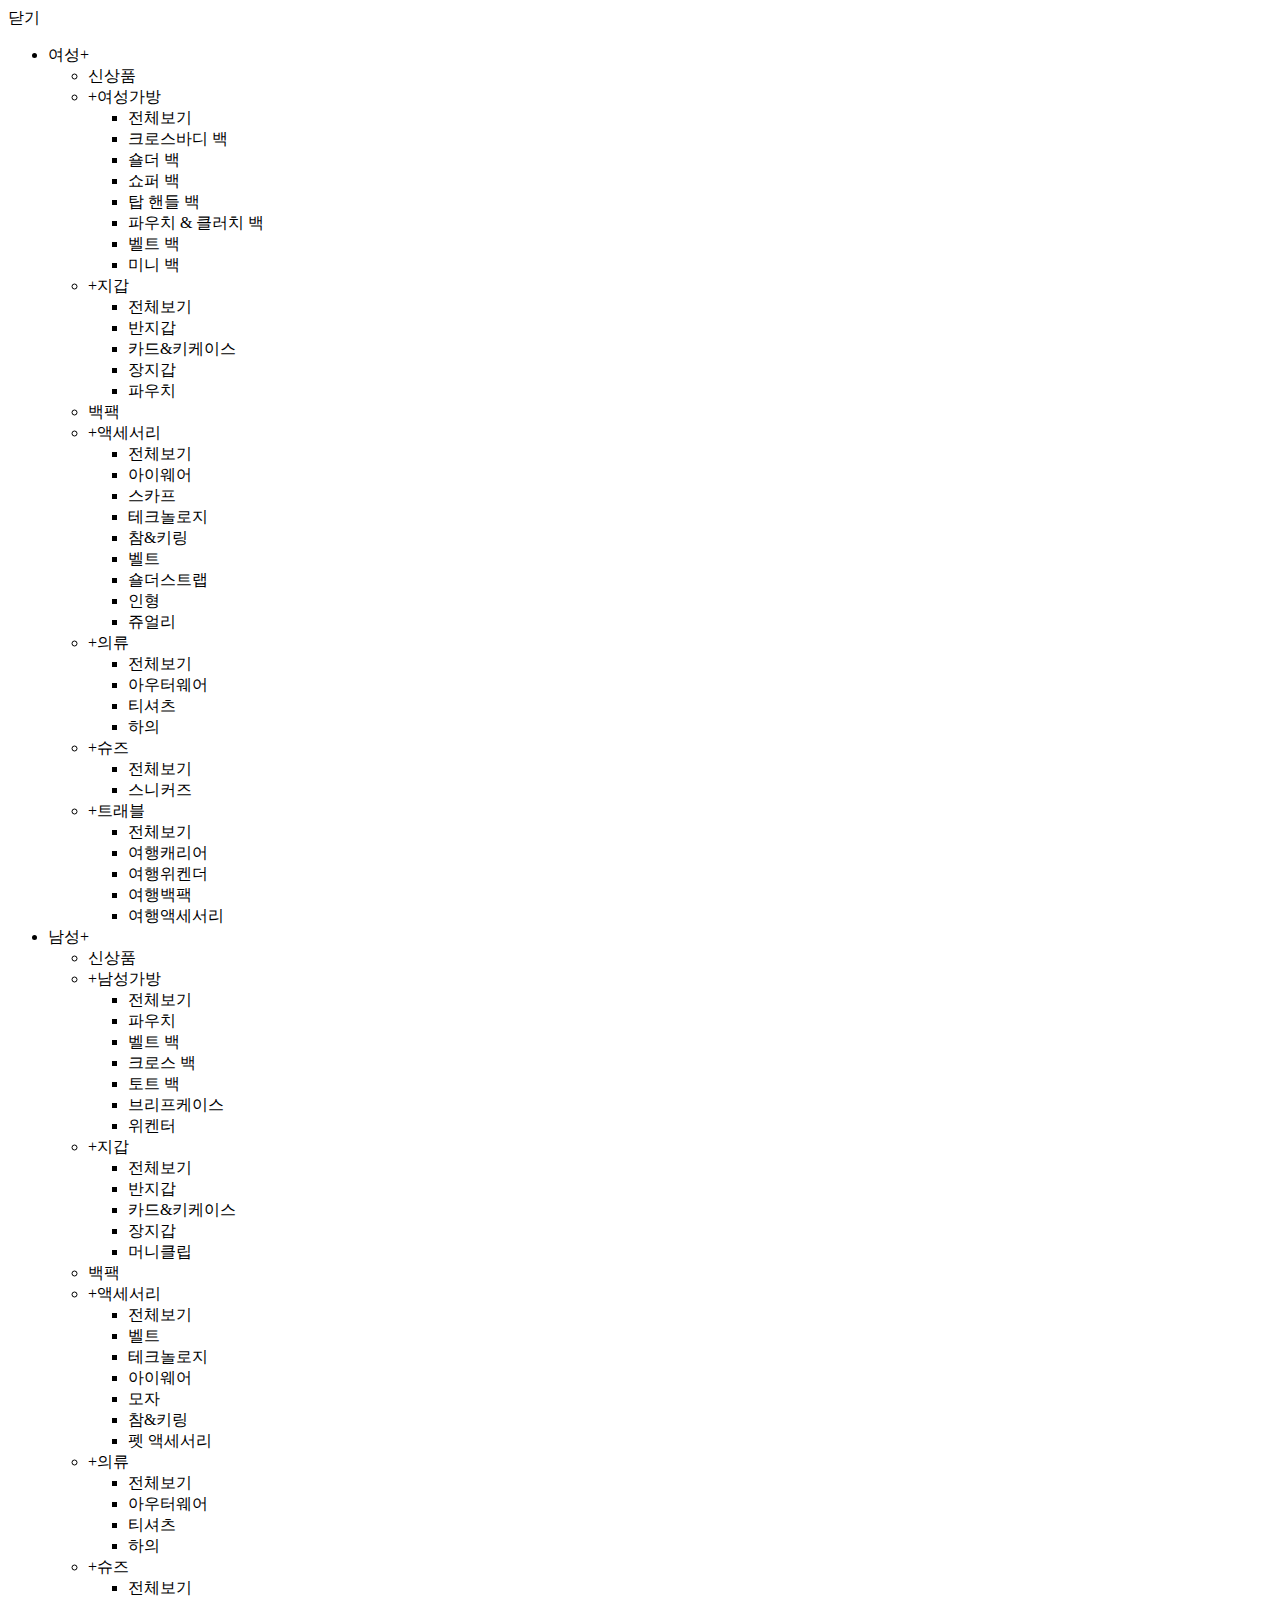
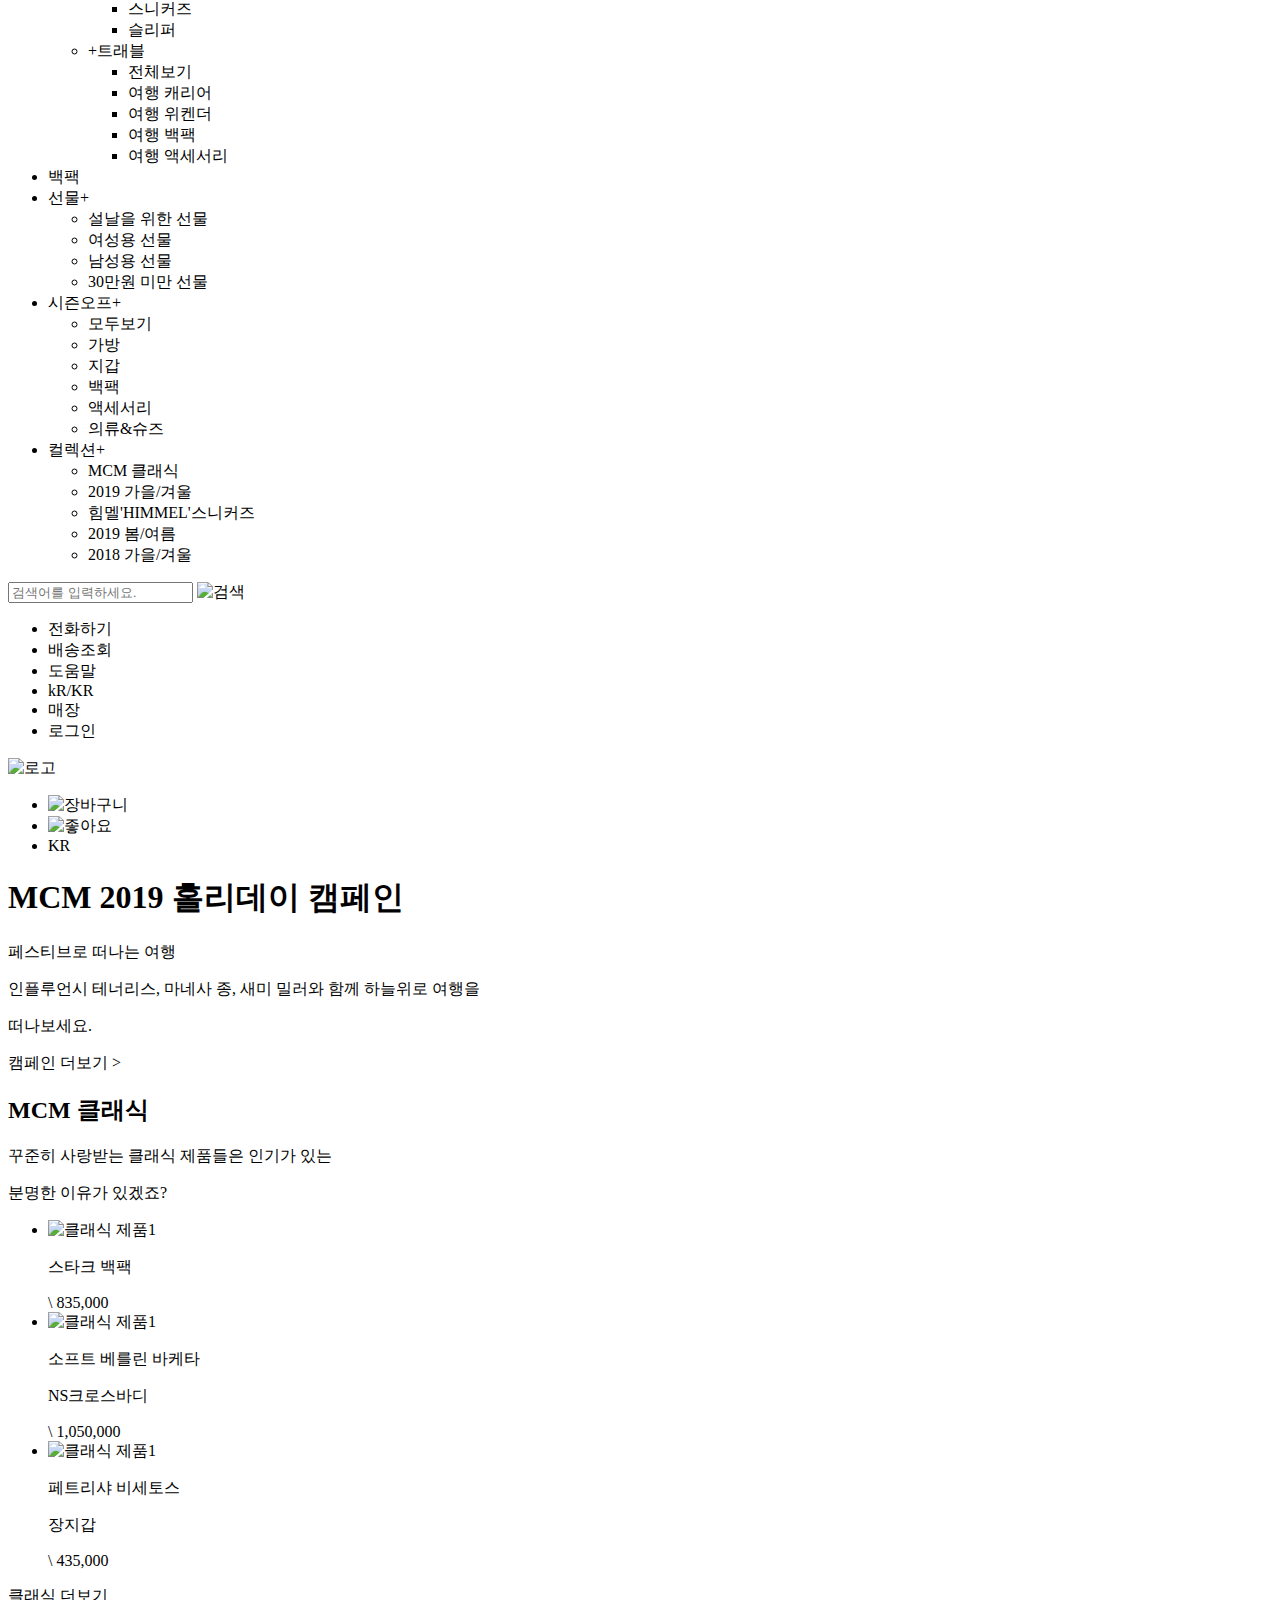
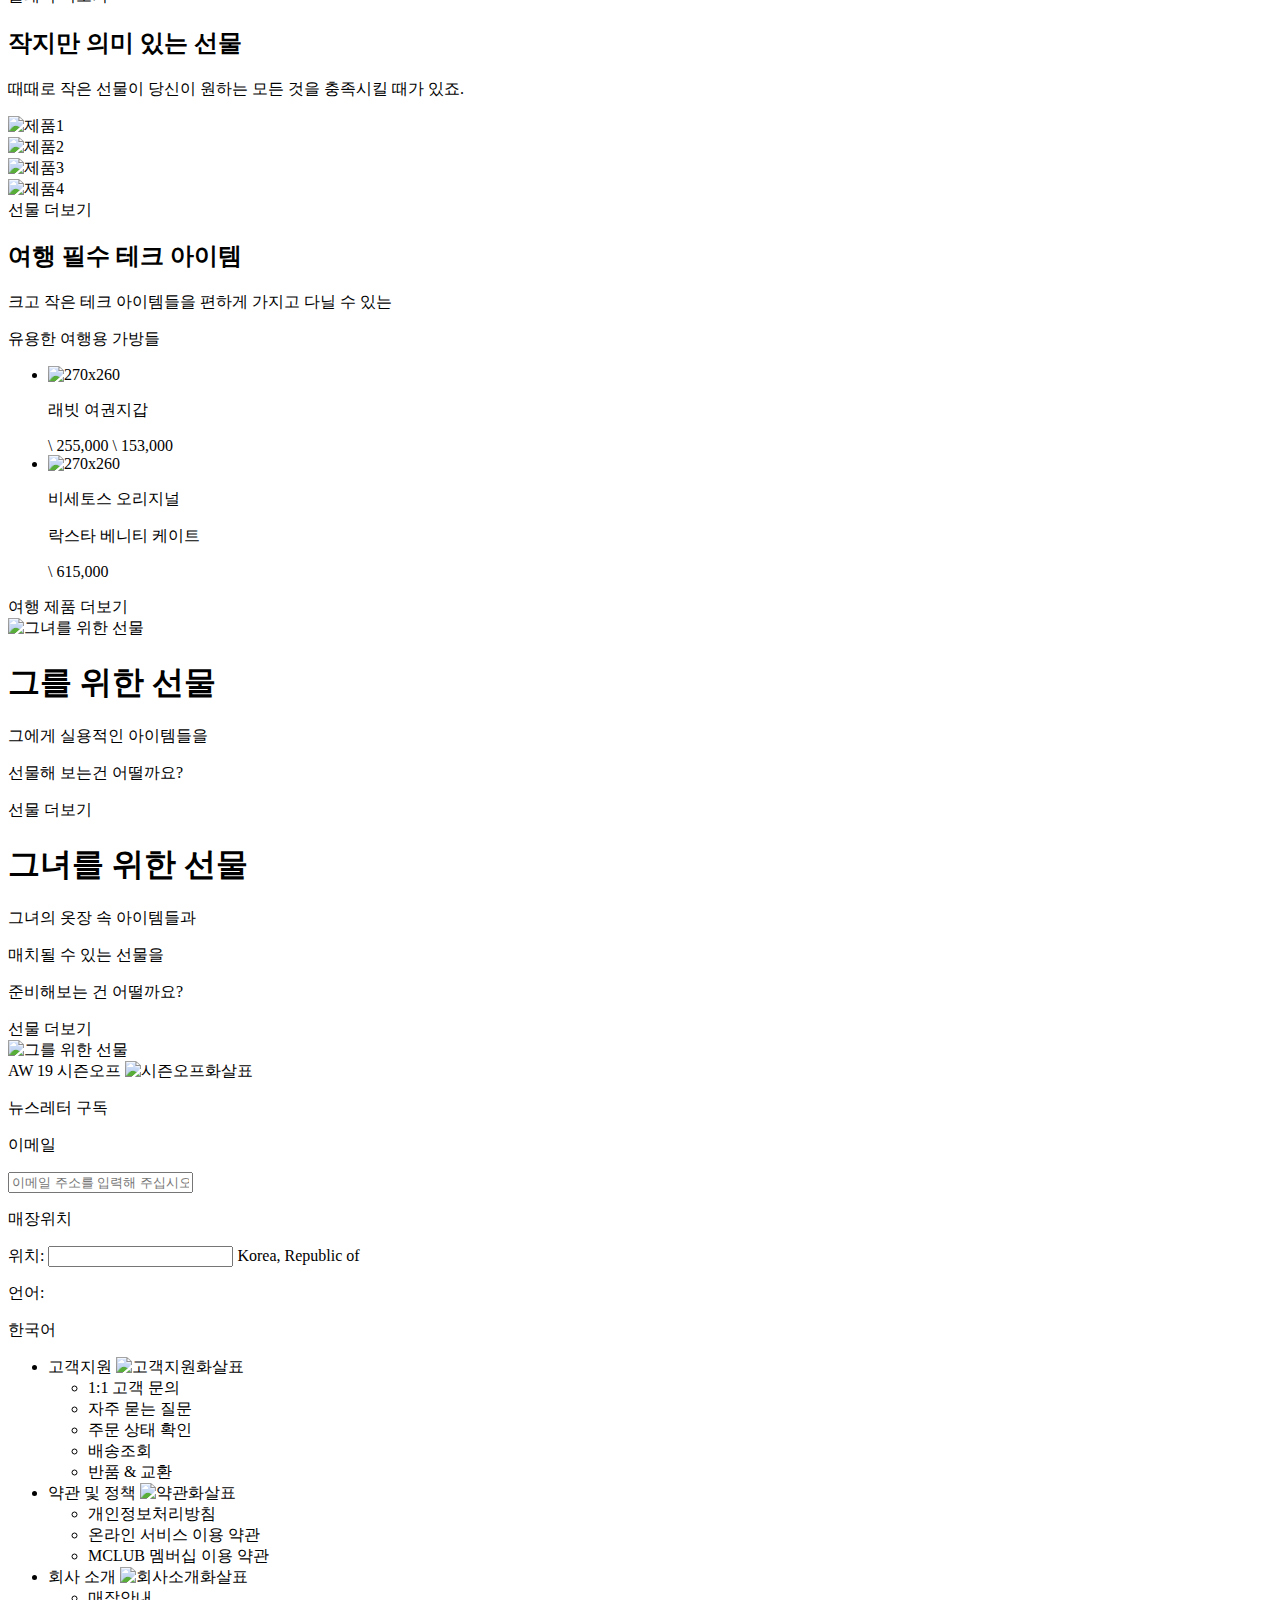
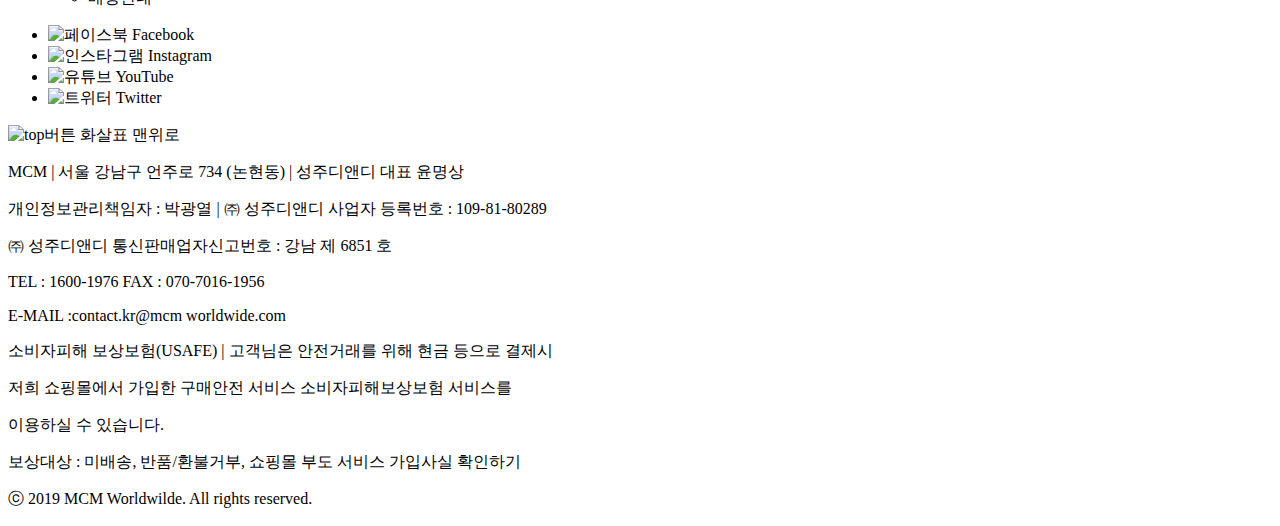
==== commit 751b57c3: "Add files via upload" ====
--- a/index.html
+++ b/index.html
@@ -4,16 +4,18 @@
 	<meta charset="utf-8">
 	<meta name="viewport" content="width=device-width, initial-scale=1.0">
 	<title>mcm</title>
-	<link rel="stylesheet" href="css/reset.css">
+	<link rel="stylesheet" href="http://westai.co.kr/css/reset.css">
 	<link href="https://fonts.googleapis.com/css?family=Nanum+Gothic&display=swap" rel="stylesheet">
-	<link rel="stylesheet" href="css/mcm-moblie.css">
-	<link rel="stylesheet" href="css/slick.css">
-	<link rel="stylesheet" href="css/slick-theme.css">
-	<script src="js/jquery-3.4.1.min.js"></script>
-	<script src="js/jquery-migrate-1.2.1.min.js"></script>
-	<script src="js/slick.js"></script>
-
-	<script src="js/mcm-mobile.js"></script>
+		<link rel="stylesheet" href="http://westai.co.kr/css/mcm-moblie.css">
+<!--	<link rel="stylesheet" href="css/mcm-moblie.css">-->
+	<link rel="stylesheet" href="http://westai.co.kr/css/slick.css">
+	<link rel="stylesheet" href="http://westai.co.kr/css/slick-theme.css">
+	<script src="http://westai.co.kr/js/jquery-3.4.1.min.js"></script>
+	<script src="http://westai.co.kr/js/jquery-migrate-1.2.1.min.js"></script>
+	<script src="http://westai.co.kr/js/slick.js"></script>
+
+		<script src="http://westai.co.kr/js/mcm-mobile.js"></script>
+<!--	<script src="js/mcm-mobile.js"></script>-->
 </head>
 
 <body>
@@ -25,175 +27,181 @@
 				<span class="menu-btn"></span>
 			</div>
 			<div class="nav">
-			<div class="nav-btn">
-			<span class="btn-menu">닫기</span>
-			</div>
-			<div class="main-nav">
-				<ul>
-					<li>여성+</li>
-					<div class="sub_f">
-						<ul>
-							<li>신상품</li>
-							<li>+여성가방
-							<ul class="sub_s">
-								<li>전체보기</li>
-								<li>크로스바디 백</li>
-								<li>숄더 백</li>
-								<li>쇼퍼 백</li>
-								<li>탑 핸들 백</li>
-								<li>파우치 &amp; 클러치 백</li>
-								<li>벨트 백</li>
-								<li>미니 백</li>
+				<div class="nav-btn">
+					<span class="btn-menu">닫기</span>
+				</div>
+				<div class="main-nav">
+					<ul>
+						<li>
+							<div class="main">여성+</div>
+							<ul class="sub_f">
+								<li>신상품</li>
+								<li>+여성가방
+									<ul class="sub_s">
+										<li>전체보기</li>
+										<li>크로스바디 백</li>
+										<li>숄더 백</li>
+										<li>쇼퍼 백</li>
+										<li>탑 핸들 백</li>
+										<li>파우치 &amp; 클러치 백</li>
+										<li>벨트 백</li>
+										<li>미니 백</li>
+									</ul>
+								</li>
+								<li>+지갑
+									<ul class="sub_s">
+										<li>전체보기</li>
+										<li>반지갑</li>
+										<li>카드&amp;키케이스</li>
+										<li>장지갑</li>
+										<li>파우치</li>
+									</ul>
+								</li>
+								<li>백팩</li>
+								<li>+액세서리
+									<ul class="sub_s">
+										<li>전체보기</li>
+										<li>아이웨어</li>
+										<li>스카프</li>
+										<li>테크놀로지</li>
+										<li>참&amp;키링</li>
+										<li>벨트</li>
+										<li>숄더스트랩</li>
+										<li>인형</li>
+										<li>쥬얼리</li>
+									</ul>
+								</li>
+								<li>+의류
+									<ul class="sub_s">
+										<li>전체보기</li>
+										<li>아우터웨어</li>
+										<li>티셔츠</li>
+										<li>하의</li>
+									</ul>
+								</li>
+								<li>+슈즈
+									<ul class="sub_s">
+										<li>전체보기</li>
+										<li>스니커즈</li>
+									</ul>
+								</li>
+								<li>+트래블
+									<ul class="sub_s">
+										<li>전체보기</li>
+										<li>여행캐리어</li>
+										<li>여행위켄더</li>
+										<li>여행백팩</li>
+										<li>여행액세서리</li>
+									</ul>
+								</li>
 							</ul>
-							</li>
-							<li>+지갑
-							<ul class="sub_s">
-								<li>전체보기</li>
-								<li>반지갑</li>
-								<li>카드&amp;키케이스</li>
-								<li>장지갑</li>
-								<li>파우치</li>
+						</li>
+
+						<li>
+							<div class="main">남성+</div>
+							<ul class="sub_f">
+								<li>신상품</li>
+								<li>+남성가방
+									<ul class="sub_s">
+										<li>전체보기</li>
+										<li>파우치</li>
+										<li>벨트 백</li>
+										<li>크로스 백</li>
+										<li>토트 백</li>
+										<li>브리프케이스</li>
+										<li>위켄터</li>
+									</ul>
+								</li>
+								<li>+지갑
+									<ul class="sub_s">
+										<li>전체보기</li>
+										<li>반지갑</li>
+										<li>카드&amp;키케이스</li>
+										<li>장지갑</li>
+										<li>머니클립</li>
+									</ul>
+								</li>
+								<li>백팩</li>
+								<li>+액세서리
+									<ul class="sub_s">
+										<li>전체보기</li>
+										<li>벨트</li>
+										<li>테크놀로지</li>
+										<li>아이웨어</li>
+										<li>모자</li>
+										<li>참&amp;키링</li>
+										<li>펫 액세서리</li>
+									</ul>
+								</li>
+								<li>+의류
+									<ul class="sub_s">
+										<li>전체보기</li>
+										<li>아우터웨어</li>
+										<li>티셔츠</li>
+										<li>하의</li>
+									</ul>
+								</li>
+								<li>+슈즈
+									<ul class="sub_s">
+										<li>전체보기</li>
+										<li>스니커즈</li>
+										<li>슬리퍼</li>
+									</ul>
+								</li>
+								<li>+트래블
+									<ul class="sub_s">
+										<li>전체보기</li>
+										<li>여행 캐리어</li>
+										<li>여행 위켄더</li>
+										<li>여행 백팩</li>
+										<li>여행 액세서리</li>
+									</ul>
+								</li>
 							</ul>
-							</li>
-							<li>백팩</li>
-							<li>+액세서리
-							<ul class="sub_s">
-								<li>전체보기</li>
-							    <li>아이웨어</li>
-							    <li>스카프</li>
-							    <li>테크놀로지</li>
-							    <li>참&amp;키링</li>
-							    <li>벨트</li>
-							    <li>숄더스트랩</li>
-							    <li>인형</li>
-							    <li>쥬얼리</li>
+						</li>
+
+						<li>
+							<div class="main">백팩</div>
+							<ul class="sub_f"></ul>
+						</li>
+
+						<li>
+							<div class="main">선물+</div>
+							<ul class="sub_f">
+								<li>설날을 위한 선물</li>
+								<li>여성용 선물</li>
+								<li>남성용 선물</li>
+								<li>30만원 미만 선물</li>
 							</ul>
-							</li>
-							<li>+의류
-							<ul class="sub_s">
-								<li>전체보기</li>
-								<li>아우터웨어</li>
-								<li>티셔츠</li>
-								<li>하의</li>
+						</li>
+
+						<li>
+							<div class="main">시즌오프+</div>
+							<ul class="sub_f">
+								<li>모두보기</li>
+								<li>가방</li>
+								<li>지갑</li>
+								<li>백팩</li>
+								<li>액세서리</li>
+								<li>의류&amp;슈즈</li>
 							</ul>
-							</li>
-							<li>+슈즈
-							<ul class="sub_s">
-								<li>전체보기</li>	
-								<li>스니커즈</li>	
+						</li>
+
+						<li>
+							<div class="main">컬렉션+</div>
+							<ul class="sub_f">
+								<li>MCM 클래식</li>
+								<li>2019 가을/겨울</li>
+								<li>힘멜'HIMMEL'스니커즈</li>
+								<li>2019 봄/여름</li>
+								<li>2018 가을/겨울</li>
 							</ul>
-							</li>
-							<li>+트래블
-							<ul class="sub_s">
-								<li>전체보기</li>
-								<li>여행캐리어</li>
-								<li>여행위켄더</li>
-								<li>여행백팩</li>
-								<li>여행액세서리</li>
-							</ul>
-							</li>
-						</ul>
-					</div>
-					<li>남성+</li>
-					<div class="sub_f">
-						<ul>
-							<li>신상품</li>
-							<li>+남성가방
-							<ul class="sub_s">
-								<li>전체보기</li>
-								<li>파우치</li>
-								<li>벨트 백</li>
-								<li>크로스 백</li>
-								<li>토트 백</li>
-								<li>브리프케이스</li>
-								<li>위켄터</li>
-							</ul>
-							</li>
-							<li>+지갑
-							<ul class="sub_s">
-								<li>전체보기</li>
-								<li>반지갑</li>
-								<li>카드&amp;키케이스</li>
-								<li>장지갑</li>
-								<li>머니클립</li>
-							</ul>
-							</li>
-							<li>백팩</li>
-							<li>+액세서리
-							<ul class="sub_s">
-								<li>전체보기</li>
-								<li>벨트</li>
-								<li>테크놀로지</li>
-								<li>아이웨어</li>
-								<li>모자</li>
-								<li>참&amp;키링</li>
-								<li>펫 액세서리</li>
-							</ul>
-							</li>
-							<li>+의류
-							<ul class="sub_s">
-								<li>전체보기</li>
-								<li>아우터웨어</li>
-								<li>티셔츠</li>
-								<li>하의</li>
-							</ul>
-							</li>
-							<li>+슈즈
-							<ul class="sub_s">
-								<li>전체보기</li>
-								<li>스니커즈</li>
-								<li>슬리퍼</li>
-							</ul>
-							</li>
-							<li>+트래블
-							<ul class="sub_s">
-								<li>전체보기</li>
-								<li>여행 캐리어</li>
-								<li>여행 위켄더</li>
-								<li>여행 백팩</li>
-								<li>여행 액세서리</li>
-							</ul>
-							</li>
-						</ul>
-						
-					</div>
-					<li>백팩</li>
-					<div class="sub_f"></div>
-					<li>선물+</li>
-					<div class="sub_f">
-						<ul>
-							<li>설날을 위한 선물</li>
-							<li>여성용 선물</li>
-							<li>남성용 선물</li>
-							<li>30만원 미만 선물</li>
-						</ul>
-					</div>
-					<li>시즌오프+</li>
-					<div class="sub_f">
-						 <ul>
-						 	<li>모두보기</li>
-						 	<li>가방</li>
-						 	<li>지갑</li>
-						 	<li>백팩</li>
-						 	<li>액세서리</li>
-						 	<li>의류&amp;슈즈</li>
-						 </ul>
-					</div>
-					<li>컬렉션+</li>
-					<div class="sub_f">
-						<ul>
-							<li>MCM 클래식</li>
-							<li>2019 가을/겨울</li>
-							<li>힘멜'HIMMEL'스니커즈</li>
-							<li>2019 봄/여름</li>
-							<li>2018 가을/겨울</li>
-						</ul>
-					</div>
-				</ul>
-			</div>
-			<div class="b-con">
+						</li>
+					</ul>
+				</div>
+				<div class="b-con">
 					<input type="text" placeholder="검색어를 입력하세요.">
-					<img src="images/mcm/icon/icon_store.png" alt="검색">
+					<img src="http://westai.co.kr/images/mcm/icon/icon_store.png" alt="검색">
 					<ul>
 						<li>전화하기</li>
 						<li>배송조회</li>
@@ -204,16 +212,16 @@
 					</ul>
 				</div>
 			</div>
-			
+
 
 			<div class="logo-wrap">
-				<img src="images/mcm/mcm_logo.png" alt="로고">
-				
+				<img src="http://westai.co.kr/images/mcm/mcm_logo.png" alt="로고">
+
 			</div>
 			<div class="top-icon">
 				<ul>
-					<li><img src="images/mcm/icon/icon_top_cart.png" alt="장바구니"></li>
-					<li><img src="images/mcm/icon/icon_top_heart.png" alt="좋아요"></li>
+					<li><img src="http://westai.co.kr/images/mcm/icon/icon_top_cart.png" alt="장바구니"></li>
+					<li><img src="http://westai.co.kr/images/mcm/icon/icon_top_heart.png" alt="좋아요"></li>
 					<li>KR</li>
 				</ul>
 			</div>
@@ -221,7 +229,7 @@
 		<div class="txt-con">
 			<h1>MCM 2019 홀리데이 캠페인</h1>
 			<p>페스티브로 떠나는 여행</p>
-			<p>인플루언시 테너리스, 마네사 종, 새미 밀러와 함께 하늘위로 여행을  </p>
+			<p>인플루언시 테너리스, 마네사 종, 새미 밀러와 함께 하늘위로 여행을 </p>
 			<p>떠나보세요.</p>
 			<span>캠페인 더보기</span>
 
@@ -237,19 +245,19 @@
 		</div>
 		<div class="first-con">
 			<ul>
-				<li><img src="images/mcm/classic/img_class1.png" alt="클래식 제품1">
+				<li><img src="http://westai.co.kr/images/mcm/classic/img_class1.png" alt="클래식 제품1">
 					<p>스타크 백팩</p>
 					<span>\ 835,000</span>
 
 				</li>
 
-				<li><img src="images/mcm/classic/img_class2.png" alt="클래식 제품1">
+				<li><img src="http://westai.co.kr/images/mcm/classic/img_class2.png" alt="클래식 제품1">
 					<p>소프트 베를린 바케타</p>
 					<p>NS크로스바디</p>
 					<span>\ 1,050,000</span>
 				</li>
 
-				<li><img src="images/mcm/classic/img_class3.png" alt="클래식 제품1">
+				<li><img src="http://westai.co.kr/images/mcm/classic/img_class3.png" alt="클래식 제품1">
 					<p>페트리샤 비세토스</p>
 					<p>장지갑</p>
 					<span>\ 435,000</span>
@@ -267,19 +275,19 @@
 		</div>
 		<div class="gallery">
 			<div class="slick-slide">
-				<img src="images/mcm/gift/img_1.jpg" alt="제품1">
+				<img src="http://westai.co.kr/images/mcm/gift/img_1.jpg" alt="제품1">
 			</div>
 			<div class="slick-slide">
-				<img src="images/mcm/gift/img_2.jpg" alt="제품2">
+				<img src="http://westai.co.kr/images/mcm/gift/img_2.jpg" alt="제품2">
 			</div>
 			<div class="slick-slide">
-				<img src="images/mcm/gift/img_3.jpg" alt="제품3">
+				<img src="http://westai.co.kr/images/mcm/gift/img_3.jpg" alt="제품3">
 			</div>
 			<div class="slick-slide">
-				<img src="images/mcm/gift/img_4.jpg" alt="제품4">
-			</div>
-		</div>
-<!--
+				<img src="http://westai.co.kr/images/mcm/gift/img_4.jpg" alt="제품4">
+			</div>
+		</div>
+		<!--
 		<div class="indicator">
 			<ul>
 				<li>●</li>
@@ -290,8 +298,8 @@
 		</div>
 -->
 		<div class="second-btn">
-					<span>선물 더보기</span>
-				</div>
+			<span>선물 더보기</span>
+		</div>
 	</div>
 	<div class="third-wrap">
 		<div class="txt-con">
@@ -301,12 +309,12 @@
 		</div>
 		<div class="third-con">
 			<ul>
-				<li><img src="images/mcm/travel/img_1.png" alt="270x260">
+				<li><img src="http://westai.co.kr/images/mcm/travel/img_1.png" alt="270x260">
 					<p>래빗 여권지갑</p>
 					<span>\ 255,000</span>
 					<span>\ 153,000</span>
 				</li>
-				<li><img src="images/mcm/travel/img_2.png" alt="270x260">
+				<li><img src="http://westai.co.kr/images/mcm/travel/img_2.png" alt="270x260">
 					<p>비세토스 오리지널</p>
 					<p>락스타 베니티 케이트</p>
 					<span>\ 615,000</span>
@@ -320,7 +328,7 @@
 	<div class="last-wrap">
 		<div class="left-con">
 			<div class="left-top">
-				<img src="images/mcm/he/she.JPG" alt="그녀를 위한 선물">
+				<img src="http://westai.co.kr/images/mcm/he/she.JPG" alt="그녀를 위한 선물">
 			</div>
 			<div class="left-bottom">
 				<h1>그를 위한 선물</h1>
@@ -342,15 +350,15 @@
 				</div>
 			</div>
 			<div class="right-bottom">
-				<img src="images/mcm/he/he.JPG" alt="그를 위한 선물">
+				<img src="http://westai.co.kr/images/mcm/he/he.JPG" alt="그를 위한 선물">
 			</div>
 		</div>
 	</div>
 	<div class="season-wrap">
-	
-<!--		<img src="images/mcm/bgi_season.jpg" alt="시즌오프배경">-->
+
+		<!--		<img src="images/mcm/bgi_season.jpg" alt="시즌오프배경">-->
 		<span>AW 19 시즌오프</span>
-		<img src="images/mcm/icon/icon_seasonoff.png" alt="시즌오프화살표">
+		<img src="http://westai.co.kr/images/mcm/icon/icon_seasonoff.png" alt="시즌오프화살표">
 	</div>
 	<div class="info-wrap">
 		<div class="txt-con">
@@ -358,12 +366,12 @@
 		</div>
 		<div class="email-wrap">
 			<p>이메일</p>
-			<input type="text" placeholder="이메일 주소를 입력해 주십시오." >
+			<input type="text" placeholder="이메일 주소를 입력해 주십시오.">
 		</div>
 		<div class="store-wrap">
 			<p>매장위치</p>
 			<span>위치:</span>
-			<input type="text" >
+			<input type="text">
 			<span>Korea, Republic of</span>
 		</div>
 		<div class="lang-wrap">
@@ -373,55 +381,58 @@
 		<div class="info-con">
 			<ul>
 				<li><span>고객지원</span>
-				<img src="images/mcm/icon/info-arrow.png" alt="고객지원화살표">
-				</li>
-				<div class="sub-m">
-					<ul>
-						<li>1:1 고객 문의</li>
-						<li>자주 묻는 질문</li>
-						<li>주문 상태 확인</li>
-						<li>배송조회</li>
-						<li>반품 &amp; 교환</li>
-					</ul>
-				</div>
+					<img src="http://westai.co.kr/images/mcm/icon/info-arrow.png" alt="고객지원화살표">
+					<div class="sub-m">
+						<ul>
+							<li>1:1 고객 문의</li>
+							<li>자주 묻는 질문</li>
+							<li>주문 상태 확인</li>
+							<li>배송조회</li>
+							<li>반품 &amp; 교환</li>
+						</ul>
+					</div>
+				</li>
+
 				<li><span>약관 및 정책</span>
-				<img src="images/mcm/icon/info-arrow.png" alt="약관화살표">
-				</li>
-				<div class="sub-m">
+					<img src="http://westai.co.kr/images/mcm/icon/info-arrow.png" alt="약관화살표">
+					<div class="sub-m">
 					<ul>
 						<li>개인정보처리방침</li>
 						<li>온라인 서비스 이용 약관</li>
 						<li>MCLUB 멤버십 이용 약관</li>
 					</ul>
 				</div>
+				</li>
+				
 				<li><span>회사 소개</span>
-				<img src="images/mcm/icon/info-arrow.png" alt="회사소개화살표">
-				</li>
-				<div class="sub-m">
-					<ul>
-						<li>매장안내</li>
-					</ul>
-				</div>
+					<img src="http://westai.co.kr/images/mcm/icon/info-arrow.png" alt="회사소개화살표">
+					<div class="sub-m">
+						<ul>
+							<li>매장안내</li>
+						</ul>
+					</div>
+				</li>
+
 			</ul>
 		</div>
 		<div class="sns-wrap">
 			<ul>
-				<li><img src="images/mcm/icon/footer_facebook.png" alt="페이스북">
-				<span>Facebook</span></li>
-				<li><img src="images/mcm/icon/footer_instagram.png" alt="인스타그램">
-				<span>Instagram</span></li>
-				<li><img src="images/mcm/icon/footer_youtube.png" alt="유튜브">
-				<span>YouTube</span></li>
-				<li><img src="images/mcm/icon/footer_twitter.png" alt="트위터">
-				<span>Twitter</span></li>
+				<li><img src="http://westai.co.kr/images/mcm/icon/footer_facebook.png" alt="페이스북">
+					<span>Facebook</span></li>
+				<li><img src="http://westai.co.kr/images/mcm/icon/footer_instagram.png" alt="인스타그램">
+					<span>Instagram</span></li>
+				<li><img src="http://westai.co.kr/images/mcm/icon/footer_youtube.png" alt="유튜브">
+					<span>YouTube</span></li>
+				<li><img src="http://westai.co.kr/images/mcm/icon/footer_twitter.png" alt="트위터">
+					<span>Twitter</span></li>
 			</ul>
 		</div>
 		<div class="top-con">
-		<img src="images/mcm/icon/top-arrpw.png" alt="top버튼 화살표">
+			<img src="http://westai.co.kr/images/mcm/icon/top-arrpw.png" alt="top버튼 화살표">
 			<span>맨위로</span>
 		</div>
-			
-			
+
+
 	</div>
 	<footer>
 		<p>MCM | 서울 강남구 언주로 734 (논현동) | 성주디앤디 대표 윤명상 </p>
--- a/css/mcm-moblie.css
+++ b/css/mcm-moblie.css
@@ -900,8 +900,17 @@
 	.second-wrap .indicator {
 		bottom: 100px;
 	}
+	header .nav .main-nav ul li{
+font-size: 2.1rem; 
+}
+	header .nav .main-nav ul .sub_f ul li{
+	font-size: 2.1rem;
+}
+	header .nav .main-nav ul .sub_f .sub_s li{
+	font-size: 2.1rem;
+}
 	.gallery{
-	width: 100%; margin: 0 auto;
+	width: 100%; margin: 0 auto; overflow: hidden;
 }
 .gallery .slick-slide{
 transition: all ease-in-out .3s;
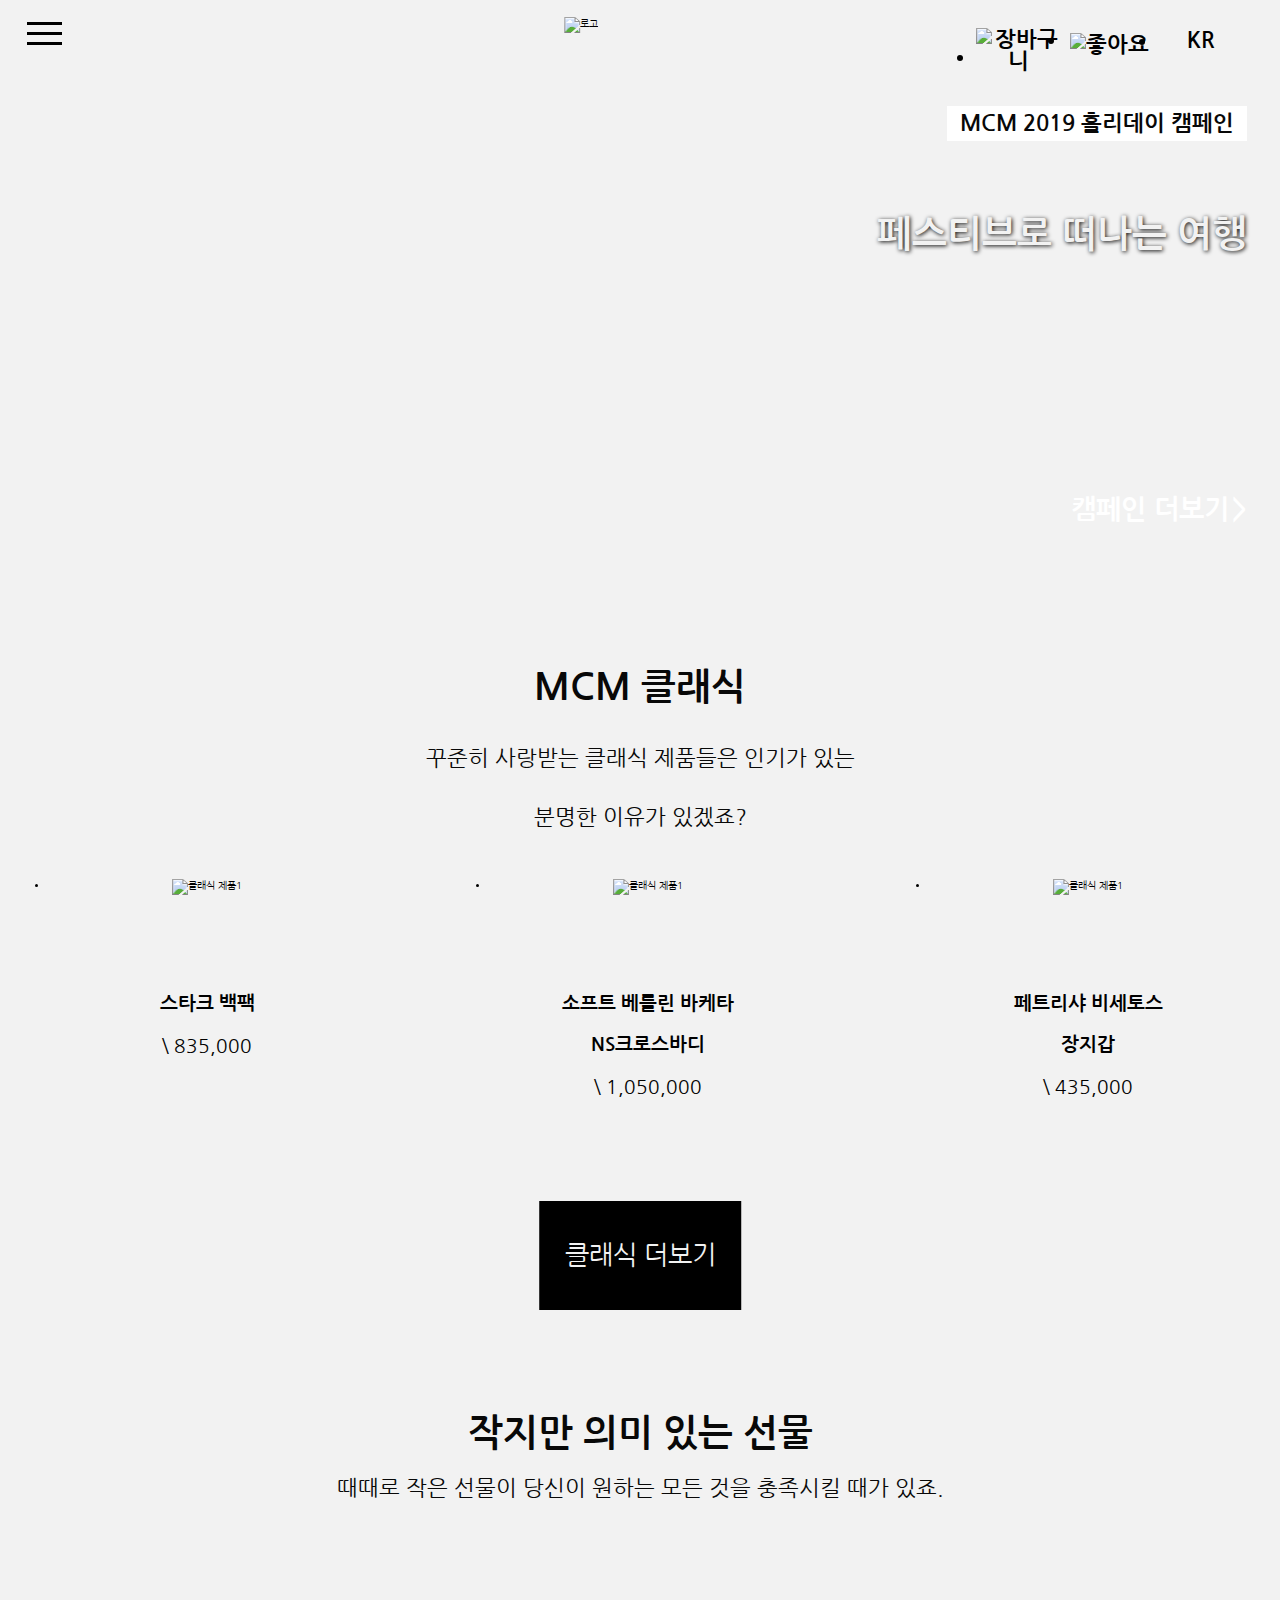
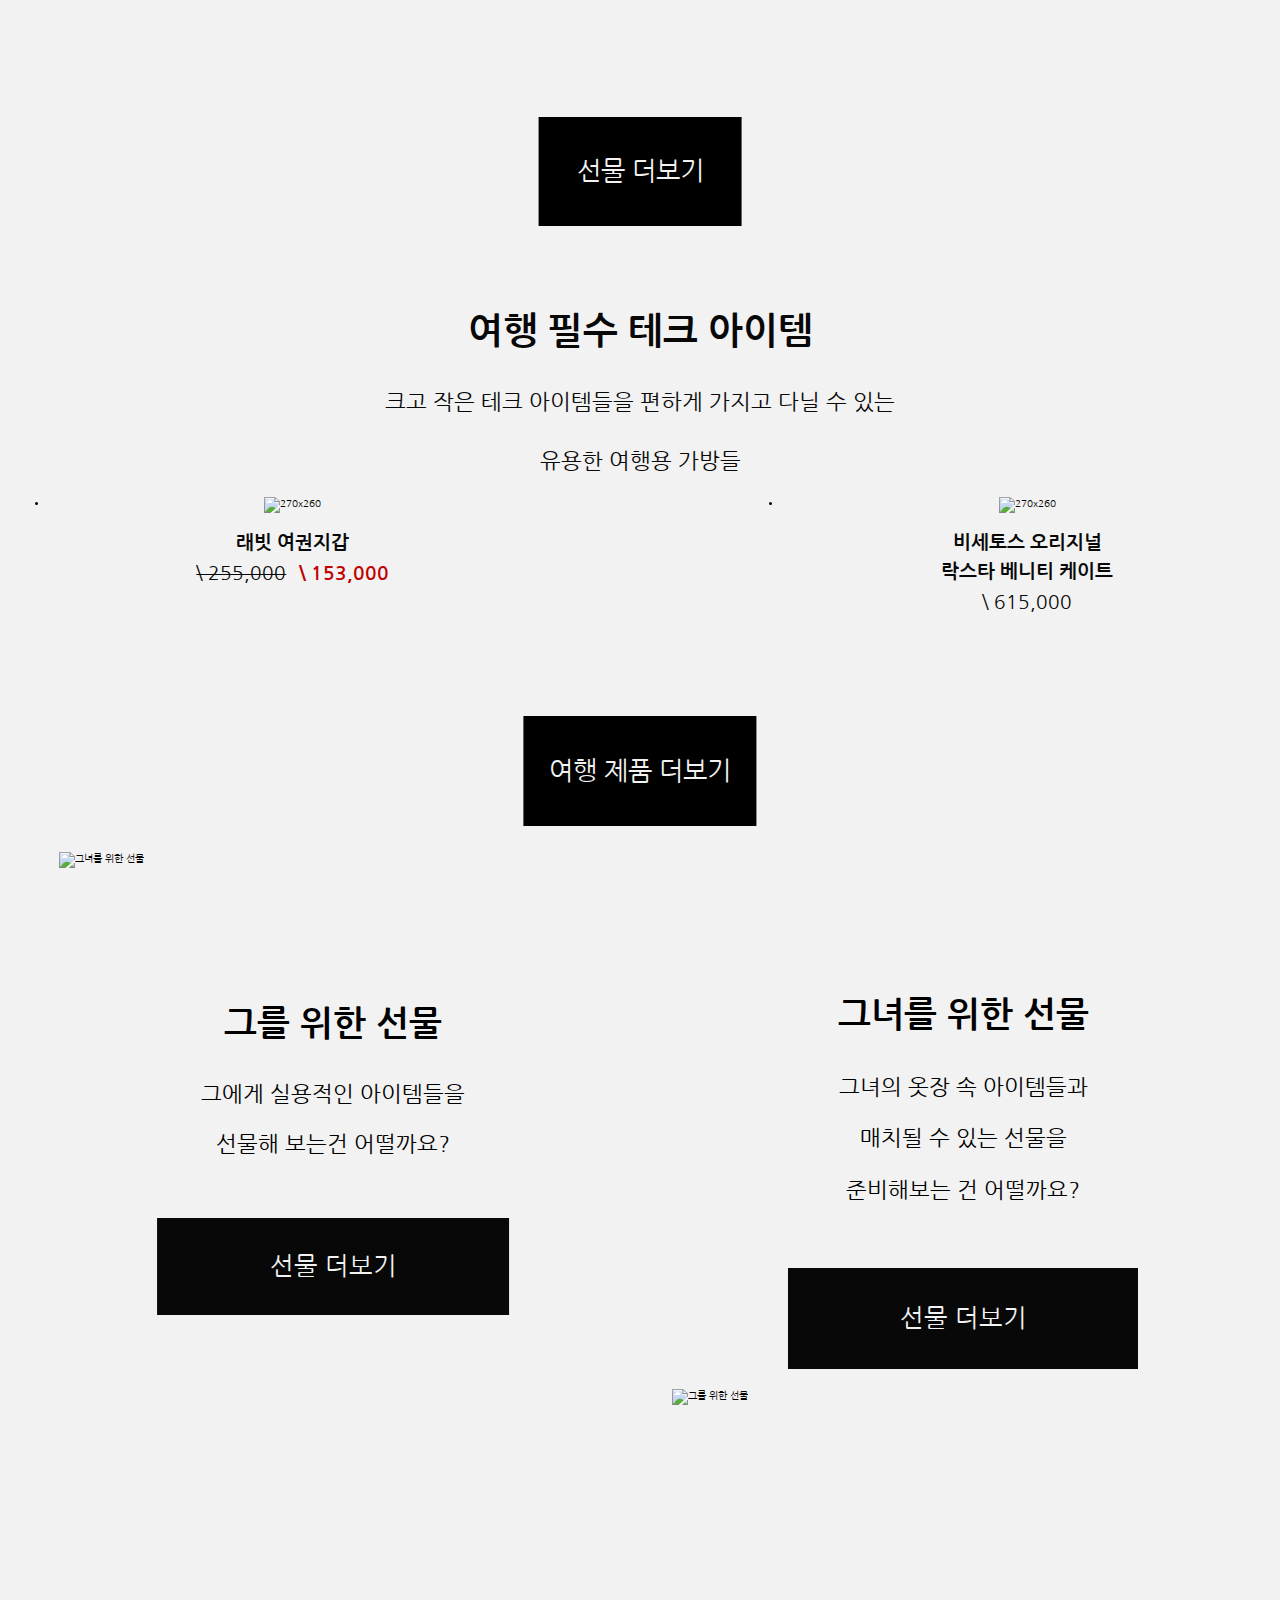
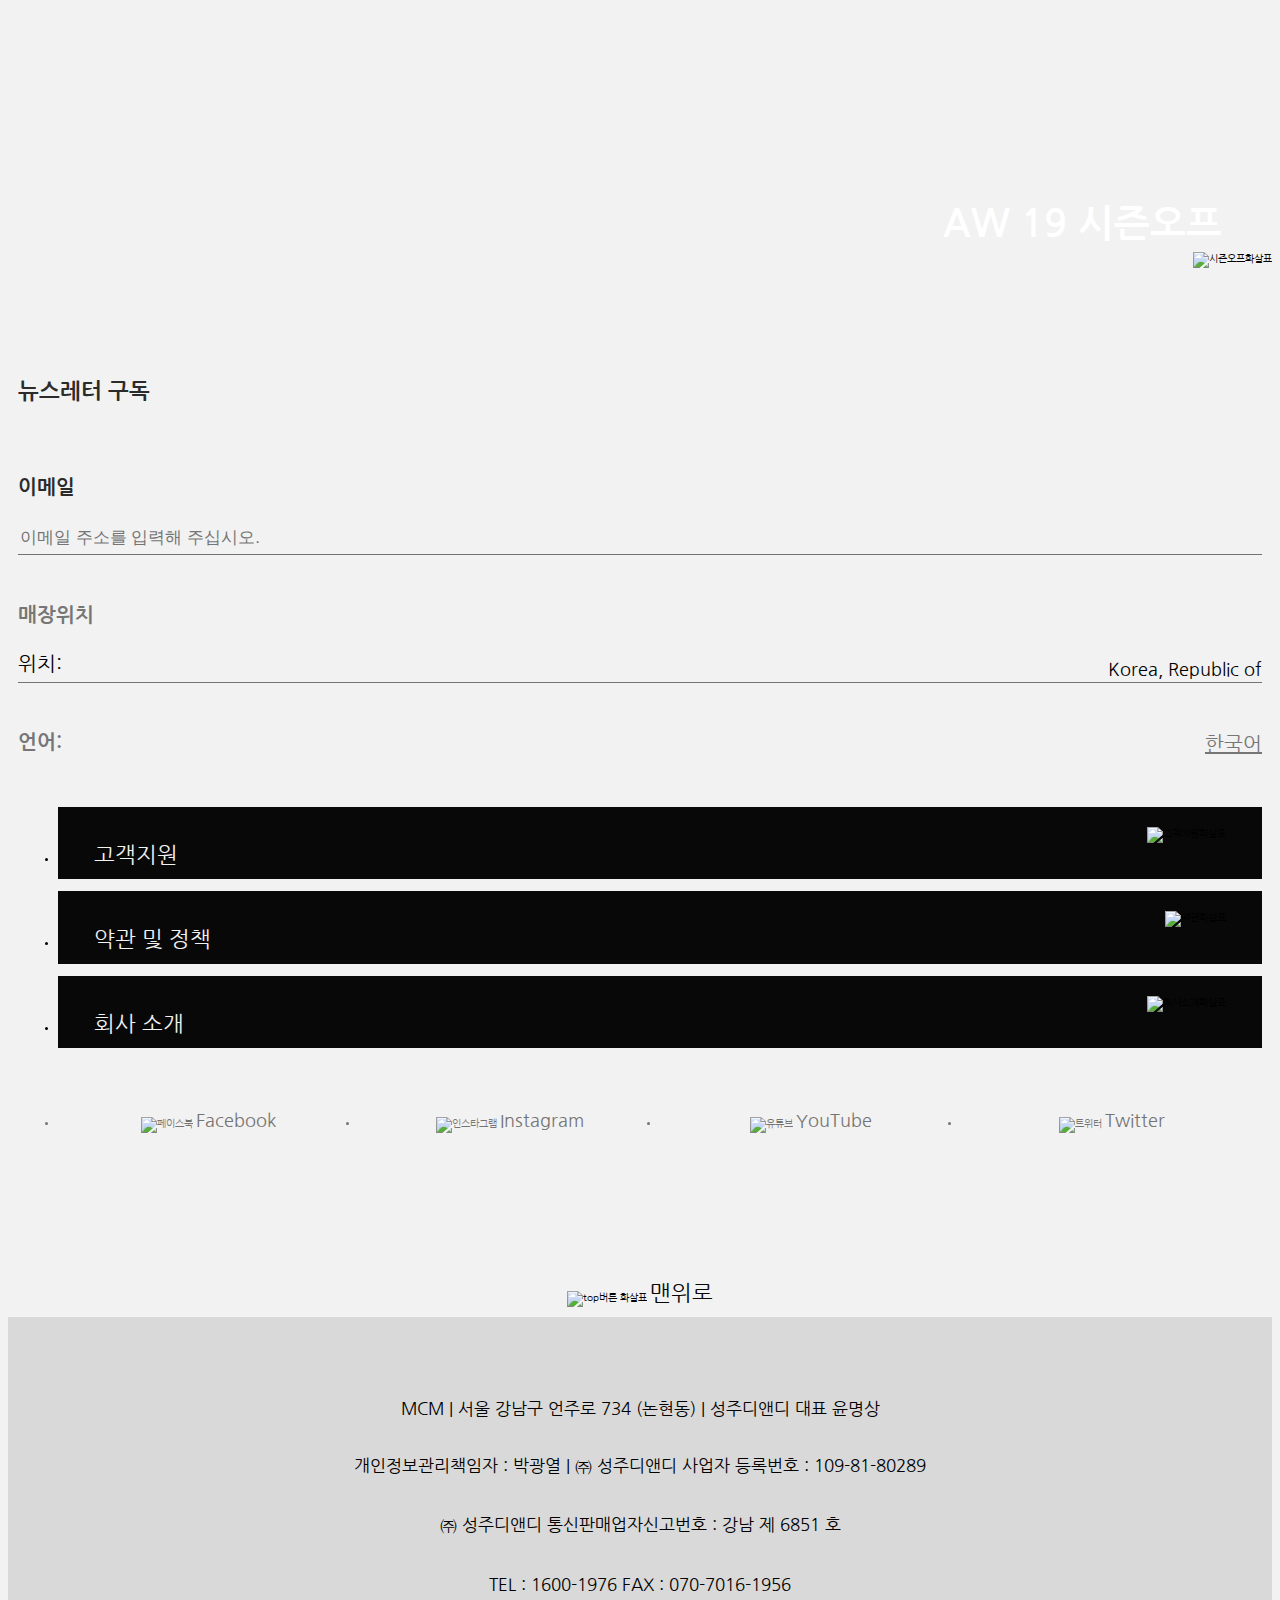
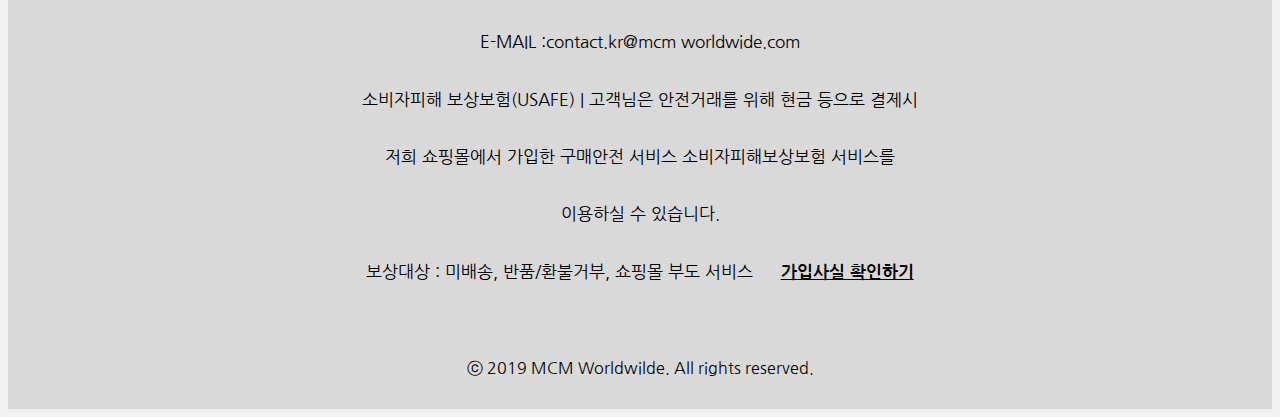
==== commit 6427f1f2: "Update index.html" ====
--- a/index.html
+++ b/index.html
@@ -4,18 +4,16 @@
 	<meta charset="utf-8">
 	<meta name="viewport" content="width=device-width, initial-scale=1.0">
 	<title>mcm</title>
-	<link rel="stylesheet" href="http://westai.co.kr/css/reset.css">
+	<link rel="stylesheet" href="css/reset.css">
 	<link href="https://fonts.googleapis.com/css?family=Nanum+Gothic&display=swap" rel="stylesheet">
-		<link rel="stylesheet" href="http://westai.co.kr/css/mcm-moblie.css">
-<!--	<link rel="stylesheet" href="css/mcm-moblie.css">-->
-	<link rel="stylesheet" href="http://westai.co.kr/css/slick.css">
-	<link rel="stylesheet" href="http://westai.co.kr/css/slick-theme.css">
-	<script src="http://westai.co.kr/js/jquery-3.4.1.min.js"></script>
-	<script src="http://westai.co.kr/js/jquery-migrate-1.2.1.min.js"></script>
-	<script src="http://westai.co.kr/js/slick.js"></script>
-
-		<script src="http://westai.co.kr/js/mcm-mobile.js"></script>
-<!--	<script src="js/mcm-mobile.js"></script>-->
+		<link rel="stylesheet" href="css/mcm-moblie.css">
+	<link rel="stylesheet" href="css/slick.css">
+	<link rel="stylesheet" href="css/slick-theme.css">
+	<script src="js/jquery-3.4.1.min.js"></script>
+	<script src="js/jquery-migrate-1.2.1.min.js"></script>
+	<script src="js/slick.js"></script>
+
+		<script src="js/mcm-mobile.js"></script>
 </head>
 
 <body>
--- a/css/mcm-moblie.css
+++ b/css/mcm-moblie.css
@@ -16,7 +16,7 @@
 	width: 100%;
 	height: 580px;
 	position: relative;
-	background: url("../images/mcm/top/bg_img1.jpg") no-repeat;
+	background: url("http://westai.co.kr/images/mcm/top/bg_img1.jpg") no-repeat;
 	background-size: 100% 100%;
 	cursor: pointer;
 }
@@ -99,32 +99,65 @@
 	background-color: #000;
 	margin: 7px;
 }
-header .top-con .nav .nav-btn{
-	position: fixed; width: 60px; line-height: 70px; height: 70px; left: 80%; background-color: #080808; text-align: center; border: 1px solid #f2f2f2; box-sizing: border-box; 
-}header .top-con .nav .nav-btn span{
-	display: inline-block; color: #f2f2f2;  font-weight: bold;
-}
-header .nav .main-nav{
-	width: 100%; overflow: hidden; text-align: center;
-}
-header .nav .main-nav ul{
+
+header .top-con .nav .nav-btn {
+	position: fixed;
+	width: 60px;
+	line-height: 70px;
+	height: 70px;
+	left: 80%;
+	background-color: #080808;
+	text-align: center;
+	border: 1px solid #f2f2f2;
+	box-sizing: border-box;
+}
+
+header .top-con .nav .nav-btn span {
+	display: inline-block;
+	color: #f2f2f2;
+	font-weight: bold;
+}
+
+header .nav .main-nav {
+	width: 100%;
 	overflow: hidden;
-}
-header .nav .main-nav ul li{
-	color: #fff; line-height: 50px; border-bottom: 1px solid #f2f2f2; font-weight: bold;font-size: 1.8rem; color: #f2f2f2;
-}
-header .nav .main-nav ul .sub_f{
+	text-align: center;
+}
+
+header .nav .main-nav ul {
+	overflow: hidden;
+}
+
+header .nav .main-nav ul > li {
+	border-bottom: 1px solid #f2f2f2;
+	font-weight: bold;
+	font-size: 1.8rem;
+	color: #f2f2f2;
+}
+header .nav .main-nav ul > li .main{
+	color: #fff; line-height: 50px; 
+}
+header .nav .main-nav ul.sub_f {
 	display: none;
 }
-header .nav .main-nav ul .sub_f ul li{
-	font-size: 1.7rem; color: #080808; background-color: #f2f2f2;
-}
-header .nav .main-nav ul .sub_f .sub_s{
+
+header .nav .main-nav ul .sub_f > li {
+	font-size: 1.7rem;
+	line-height: 40px;
+	color: #080808;
+	background-color: #f2f2f2;
+}
+
+header .nav .main-nav ul li .sub_f .sub_s {
 	display: none;
 }
-header .nav .main-nav ul .sub_f .sub_s li{
-	font-weight: normal; font-size: 1.7rem;
-}
+
+header .nav .main-nav ul li .sub_f .sub_s li {
+	font-weight: normal;
+	font-size: 1.7rem;
+	color: #080808;
+}
+
 header .top-con .nav .b-con {
 	width: 100%;
 	position: relative;
@@ -139,9 +172,13 @@
 	background-color: #f2f2f2;
 	top: 150px;
 }
-header .top-con .nav .b-con img{
-	position: absolute; top: 160px; left: 93%; 
-}
+
+header .top-con .nav .b-con img {
+	position: absolute;
+	top: 160px;
+	left: 93%;
+}
+
 header .top-con .nav .b-con ul li {
 	float: left;
 	width: 50%;
@@ -319,9 +356,10 @@
 	font-size: 2.2rem;
 	color: #080808;
 }
-.second-wrap .gallery{
+
+.second-wrap .gallery {
 	margin-top: 60px;
-/*	margin: 0 auto;*/
+	/*	margin: 0 auto;*/
 }
 
 .second-wrap .second-btn {
@@ -344,11 +382,12 @@
 	cursor: pointer;
 }
 
-.gallery{
-	width: 100%;
-}
-.gallery .slick-slide{
-transition: all ease-in-out .3s;
+.gallery {
+	width: 100%;
+}
+
+.gallery .slick-slide {
+	transition: all ease-in-out .3s;
 }
 
 
@@ -654,7 +693,7 @@
 	width: 100%;
 	position: relative;
 	height: 360px;
-	background: url("../images/mcm/bgi_season.jpg") no-repeat center;
+	background: url("http://westai.co.kr/images/mcm/bgi_season.jpg") no-repeat center;
 	background-size: 100% 100%;
 }
 
@@ -781,24 +820,28 @@
 
 .info-wrap .info-con > ul > li {
 	position: relative;
-	background-color: #080808;
-	margin-bottom: 1%;
-	color: #f2f2f2;
-	padding: 3%;
-	box-sizing: border-box;
+	width: 100%; 
+
+	
+	
 }
 
 .info-wrap .info-con > ul > li span {
-	font-size: 2.2rem;
+	width: 100%; padding: 3%; line-height: 25px;
+	font-size: 2.2rem; display: inline-block; height: 50px; background-color: #080808;
+	box-sizing: border-box;	margin-bottom: 1%;color: #f2f2f2;
+	
 }
 
 .info-wrap .info-con > ul > li img {
-	position: absolute;
-	right: 3%;
+	position: absolute; 
+	right: 3%; 
+	top: 20px;
+/*	top: 50%; transform: translateY(-50%);*/
 }
 
 .info-wrap .info-con .sub-m {
-	display: none;
+	display: none; background-color: #f2f2f2;
 }
 
 .info-wrap .info-con > ul > li img.rotate {
@@ -834,7 +877,8 @@
 .info-wrap .sns-wrap ul li span {
 	font-size: 1.8rem;
 }
-.info-wrap .sns-wrap ul li img{
+
+.info-wrap .sns-wrap ul li img {
 	vertical-align: bottom;
 }
 
@@ -900,23 +944,31 @@
 	.second-wrap .indicator {
 		bottom: 100px;
 	}
-	header .nav .main-nav ul li{
-font-size: 2.1rem; 
-}
-	header .nav .main-nav ul .sub_f ul li{
-	font-size: 2.1rem;
-}
-	header .nav .main-nav ul .sub_f .sub_s li{
-	font-size: 2.1rem;
-}
-	.gallery{
-	width: 100%; margin: 0 auto; overflow: hidden;
-}
-.gallery .slick-slide{
-transition: all ease-in-out .3s;
-}
-	.gallery .slick-slide img{
+
+	header .nav .main-nav ul li {
+		font-size: 2.1rem;
+	}
+
+	header .nav .main-nav ul .sub_f li {
+		font-size: 2.1rem;
+	}
+
+	header .nav .main-nav ul li .sub_f li .sub_s li {
+		font-size: 2.1rem;
+	}
+
+	.gallery {
+		width: 100%;
+		margin: 0 auto;
+		overflow: hidden;
+	}
+
+	.gallery .slick-slide {
+		transition: all ease-in-out .3s;
+	}
+
+	.gallery .slick-slide img {
 		width: 95%;
-	}	
-
-}
+	}
+
+}
